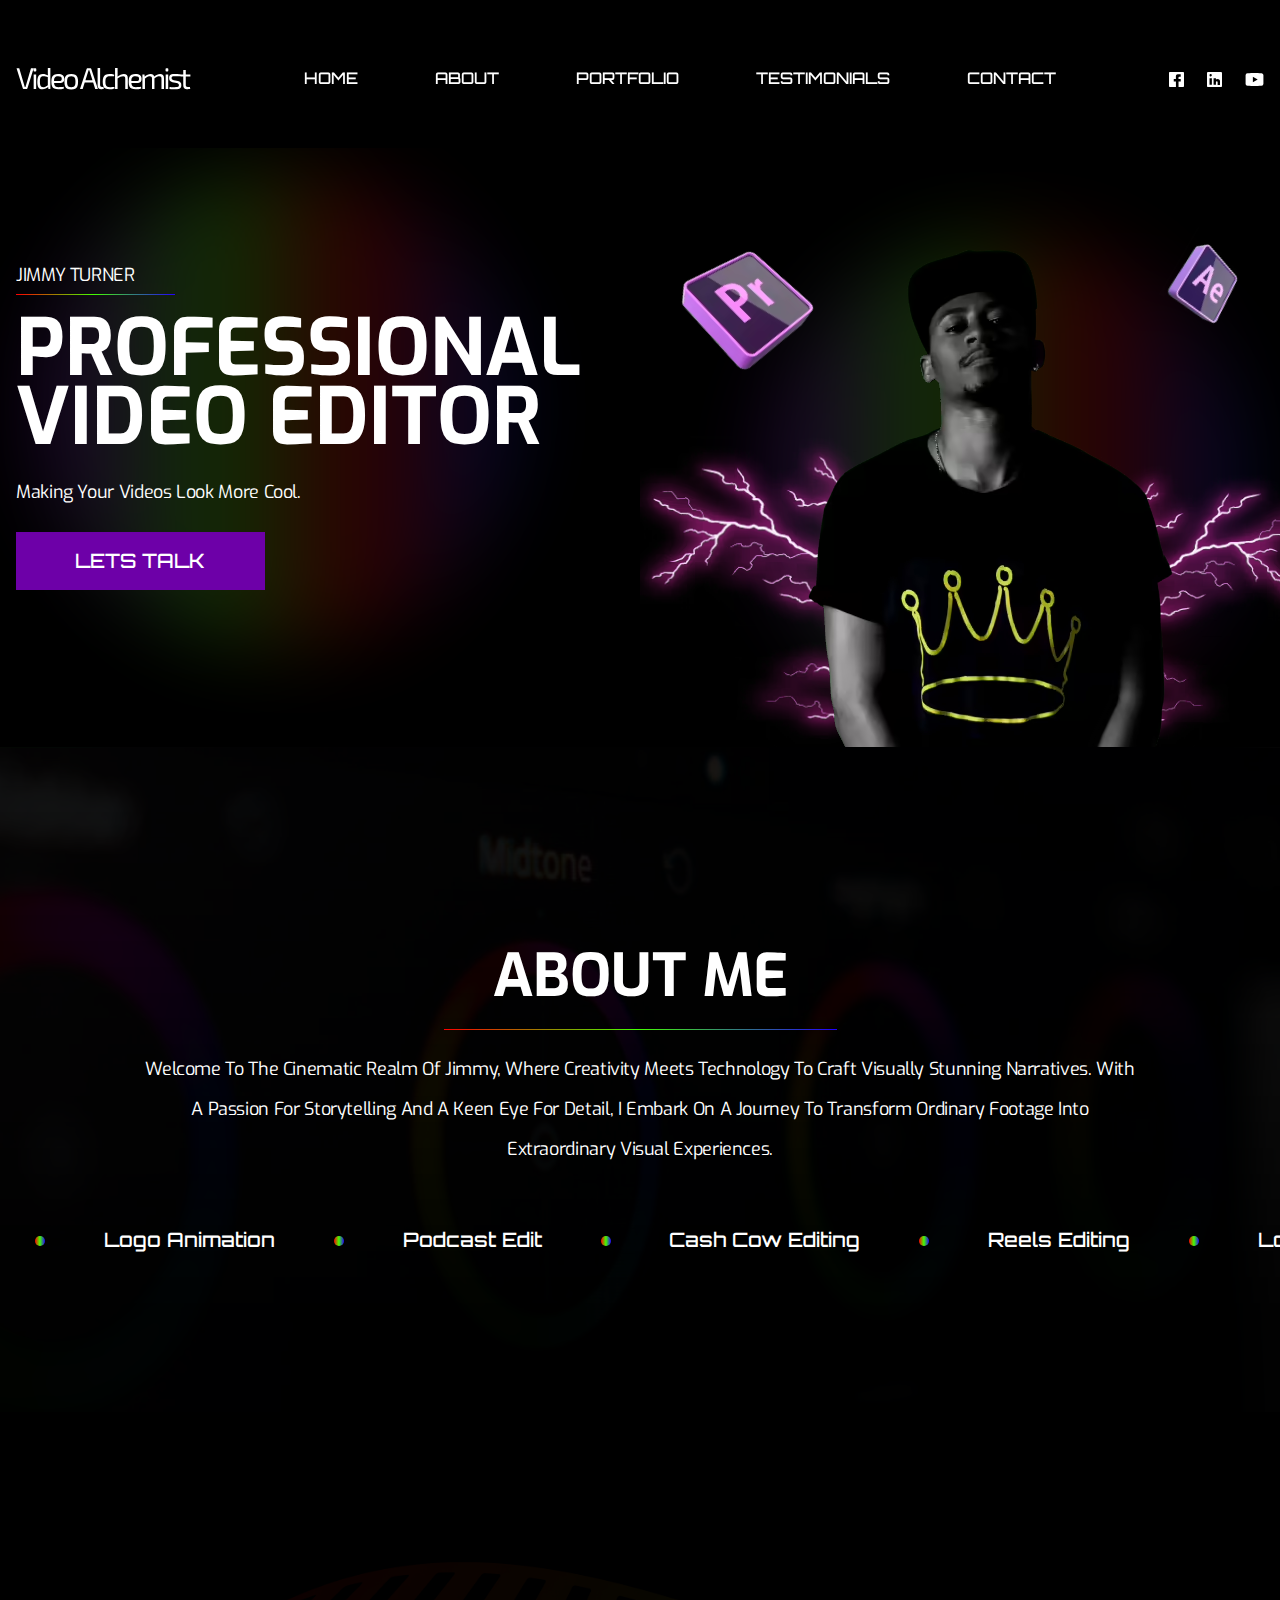
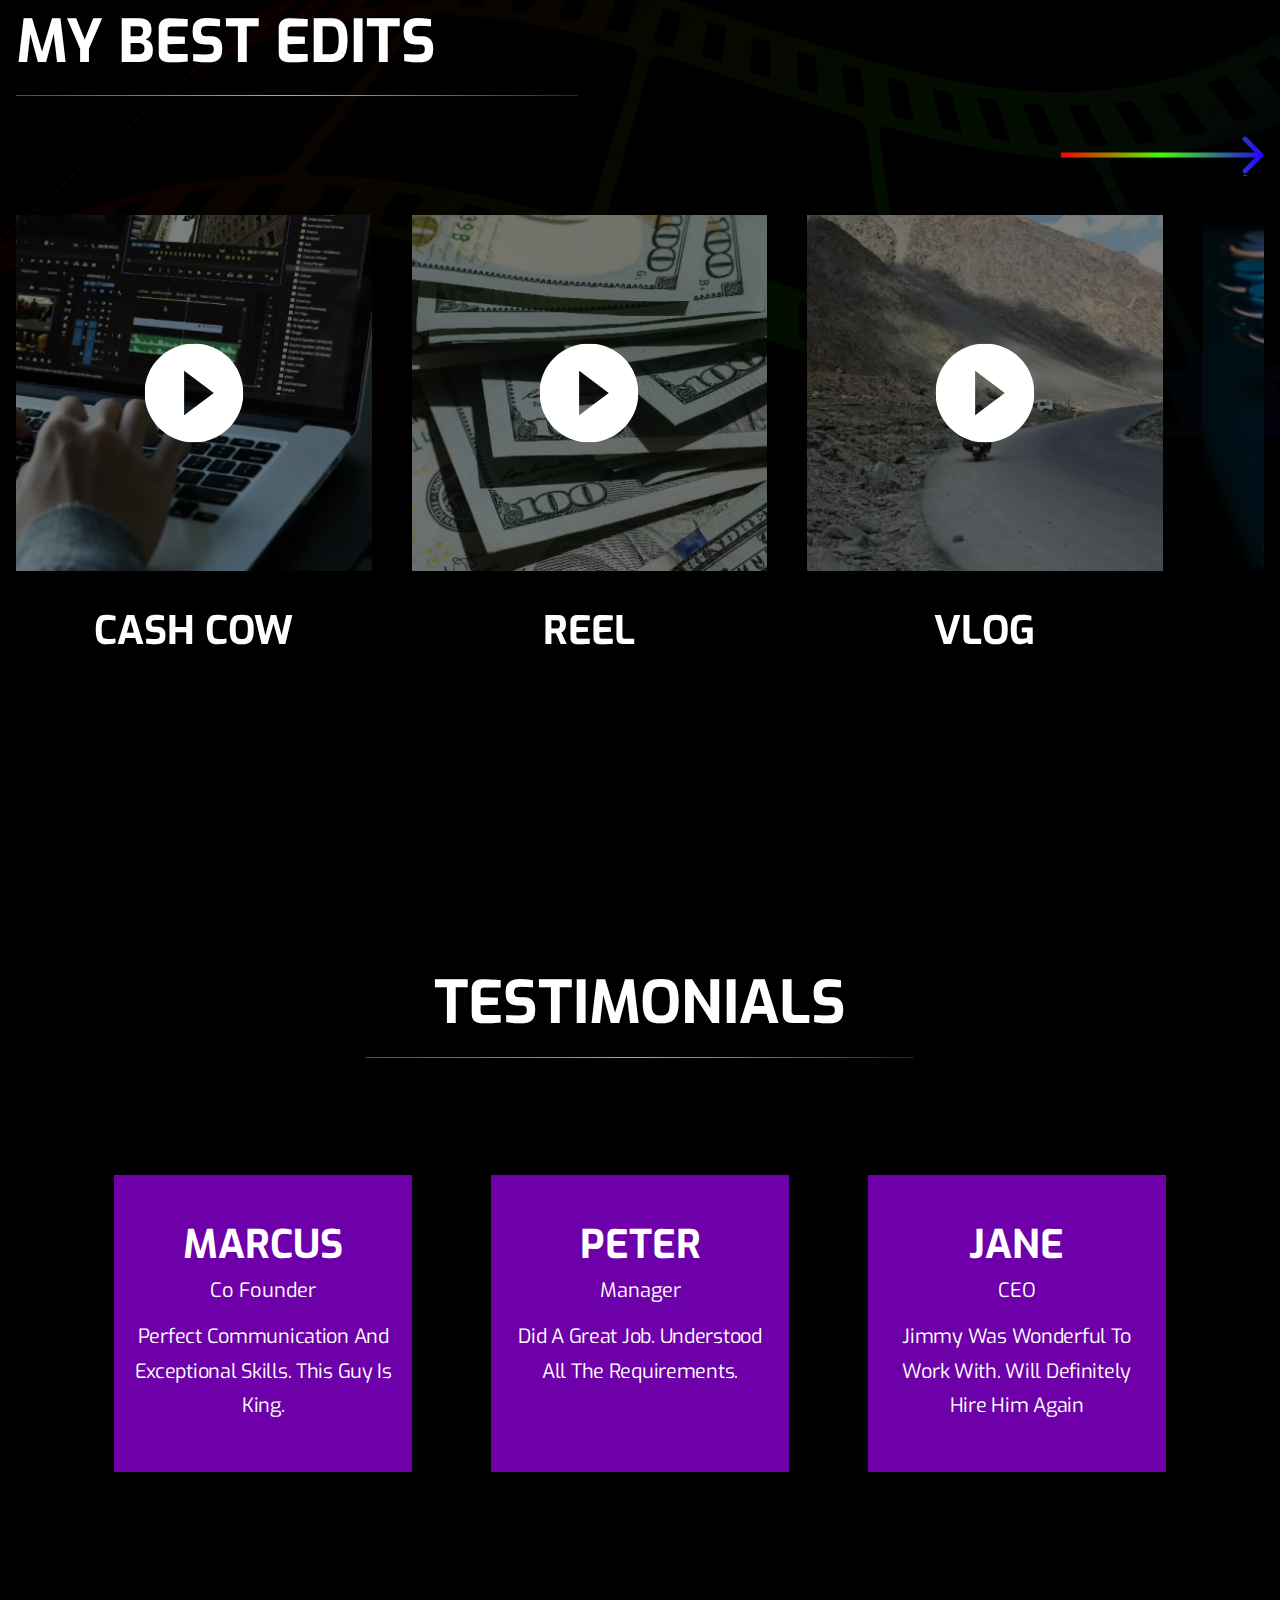
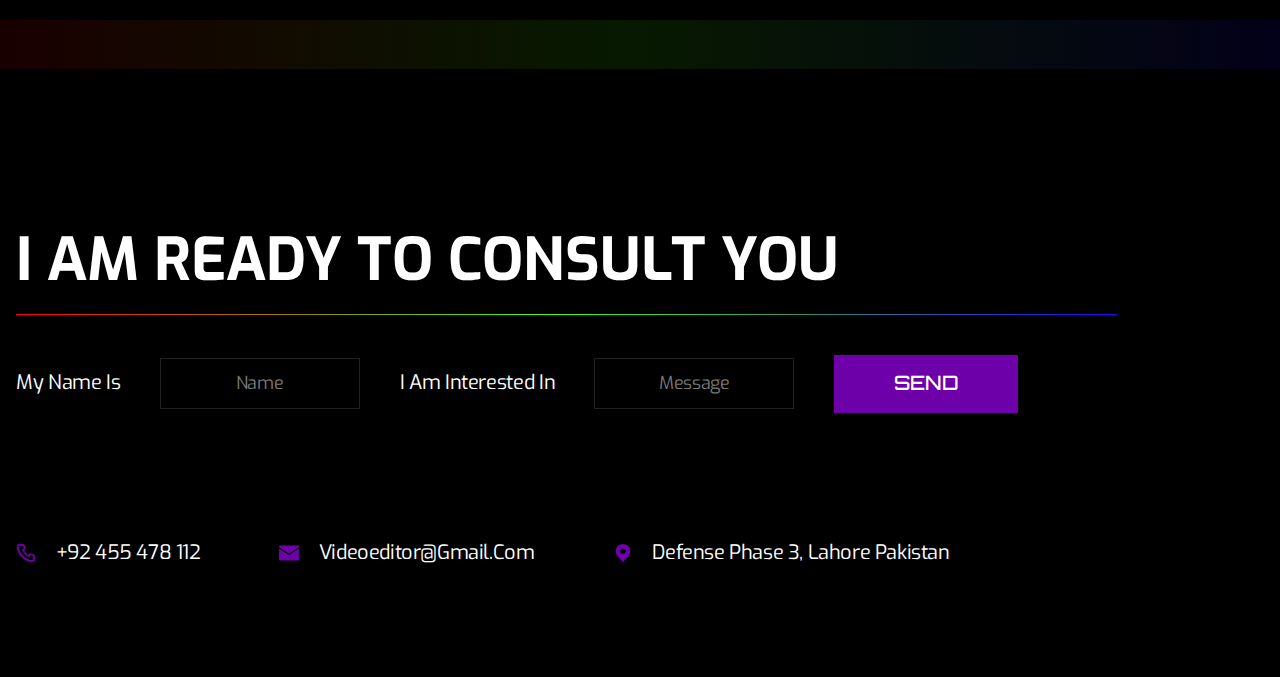
==== index.html @ eeb6abfc "Initial commit" ====
<!DOCTYPE html><html lang="en"><head><meta charset="UTF-8"><meta name="viewport" content="width=device-width, initial-scale=1.0"><meta name="theme-color" content="#000001"><title>Jimmy Turner – The Video Alchemist</title><!-- Favicon--><link rel="apple-touch-icon" sizes="180x180" href="img/apple-touch-icon.png"><link rel="icon" type="image/png" sizes="32x32" href="img/favicon-32x32.png"><link rel="icon" type="image/png" sizes="16x16" href="img/favicon-16x16.png"><link href="css/style.min.css" rel="stylesheet"><script src="js/app.min.js" defer></script></head><body><!-- Content wrapper--><div class="wrapper"><!-- Header--><header class="header header--position--fixed"><div class="header__container"><div class="header__body"><!-- Brand--><div class="header__brand"><img src="img/logo.svg" alt="Video Alchemist"></div><!-- Burger--><button class="header__burger burger" aria-controls="menu" title="Toggle the menu"><span class="burger__icon"><span class="burger__line"></span></span></button><!-- Mobile menu--><div class="header__menu menu" id="menu"><nav class="menu__nav"><ul class="menu__list"><li class="menu__item"><a class="menu__link link-button" href="#home">home</a></li><li class="menu__item"><a class="menu__link link-button" href="#about">about</a></li><li class="menu__item"><a class="menu__link link-button" href="#portfolio">portfolio</a></li><li class="menu__item"><a class="menu__link link-button" href="#testimonials">testimonials</a></li><li class="menu__item"><a class="menu__link link-button" href="#contact">contact</a></li></ul></nav></div></div></div></header><!-- Main--><main class="wrapper__main"><!--Hero--><section class="hero" id="home"><div class="hero__container"><div class="hero__layout"><div class="hero__main"><div class="hero__name title">Jimmy Turner</div><h1 class="hero__title">Professional video editor</h1><div class="hero__text"><p>Making your videos look more cool.</p></div><a class="hero__button button" href="#contact">lets talk</a></div><div class="hero__composition composition"><picture><source srcset="img/hero/current.avif" type="image/avif"><source srcset="img/hero/current.webp" type="image/webp"><img class="composition__current" src="img/hero/current.png" alt=""></picture><picture><source srcset="img/hero/current.avif" type="image/avif"><source srcset="img/hero/current.webp" type="image/webp"><img class="composition__current composition__current--mirror" src="img/hero/current.png" alt=""></picture><picture data-prllx-mouse="-75"><source srcset="img/hero/premiere.avif" type="image/avif"><source srcset="img/hero/premiere.webp" type="image/webp"><img class="composition__premiere" src="img/hero/premiere.png" alt="Adobe Premiere"></picture><picture data-prllx-mouse="75"><source srcset="img/hero/after-effects.avif" type="image/avif"><source srcset="img/hero/after-effects.webp" type="image/webp"><img class="composition__after-effects" src="img/hero/after-effects.png" alt="Adobe After Effects"></picture></div></div><div class="line" data-mover=".about__container; beforeend; (49.875em &lt;= width);"><ul class="line__list"><li class="line__item">Cash cow editing</li><li class="line__item">Reels editing</li><li class="line__item">logo animation</li><li class="line__item">podcast edit</li></ul></div></div></section><!-- Scene--><div class="scene"><div class="scene__container"><picture data-mover=".composition; beforeend; (49.875em &lt;= width);"><source srcset="img/avatar.avif" type="image/avif"><source srcset="img/avatar.webp" type="image/webp"><img class="avatar" src="img/avatar.png" alt="Jimmy Turner"></picture></div></div><!-- About--><section class="about" id="about"><div class="about__container"><div class="about__body"><h2 class="about__title title title--align--center">About me</h2><div class="about__text"><p>Welcome to the cinematic realm of Jimmy, where creativity meets technology to craft visually stunning narratives. With a passion for storytelling and a keen eye for detail, I embark on a journey to transform ordinary footage into extraordinary visual experiences.</p></div><ul class="socials socials--adaptive" data-mover=".header__menu; afterend; (49.875em &lt;= width);"><li class="socials__item"><a class="socials__link" href="#" target="_blank" title="Facebook"><svg class="icon"><use xlink:href="img/icons/symbol-defs.svg#icon-facebook"></use></svg></a></li><li class="socials__item"><a class="socials__link" href="#" target="_blank" title="Linkedin"><svg class="icon"><use xlink:href="img/icons/symbol-defs.svg#icon-linkedin"></use></svg></a></li><li class="socials__item"><a class="socials__link socials__link--youtube" href="#" target="_blank" title="YouTube"><svg class="icon"><use xlink:href="img/icons/symbol-defs.svg#icon-youtube"></use></svg></a></li></ul></div></div></section><!-- Portfolio--><section class="portfolio" id="portfolio"><div class="portfolio__container"><h2 class="portfolio__title title">my best edits</h2><div class="portfolio__slider slider"><div class="slider__control"><button class="slider__navigation slider__navigation--next arrow" type="button"></button></div><div class="slider__swiper swiper"><div class="slider__wrapper swiper-wrapper"><a class="slider__slide slide swiper-slide" href="#" target="_blank"><h3 class="slide__label">CAsh cow</h3><div class="slide__media"><picture><source srcset="img/portfolio/cash-cow.avif" type="image/avif"><source srcset="img/portfolio/cash-cow.webp" type="image/webp"><img class="slide__preview" src="img/portfolio/cash-cow.jpg" alt="A person is typing on a notebook."></picture><svg class="slide__icon icon"><use xlink:href="img/icons/symbol-defs.svg#icon-play"></use></svg></div></a><a class="slider__slide slide swiper-slide" href="#" target="_blank"><h3 class="slide__label">Reel</h3><div class="slide__media"><picture><source srcset="img/portfolio/reel.avif" type="image/avif"><source srcset="img/portfolio/reel.webp" type="image/webp"><img class="slide__preview" src="img/portfolio/reel.jpg" alt="American dollars 100 bills"></picture><svg class="slide__icon icon"><use xlink:href="img/icons/symbol-defs.svg#icon-play"></use></svg></div></a><a class="slider__slide slide swiper-slide" href="#" target="_blank"><h3 class="slide__label">Vlog</h3><div class="slide__media"><picture><source srcset="img/portfolio/vlog.avif" type="image/avif"><source srcset="img/portfolio/vlog.webp" type="image/webp"><img class="slide__preview" src="img/portfolio/vlog.jpg" alt="A biker driving in a canyon"></picture><svg class="slide__icon icon"><use xlink:href="img/icons/symbol-defs.svg#icon-play"></use></svg></div></a><a class="slider__slide slide swiper-slide" href="#" target="_blank"><h3 class="slide__label">Cash cow</h3><div class="slide__media"><picture><source srcset="img/portfolio/cash-cow-2.avif" type="image/avif"><source srcset="img/portfolio/cash-cow-2.webp" type="image/webp"><img class="slide__preview" src="img/portfolio/cash-cow-2.jpg" alt="Game controller"></picture><svg class="slide__icon icon"><use xlink:href="img/icons/symbol-defs.svg#icon-play"></use></svg></div></a><a class="slider__slide slide swiper-slide" href="#" target="_blank"><h3 class="slide__label">Cash cow</h3><div class="slide__media"><picture><source srcset="img/portfolio/cash-cow-3.avif" type="image/avif"><source srcset="img/portfolio/cash-cow-3.webp" type="image/webp"><img class="slide__preview" src="img/portfolio/cash-cow-3.jpg" alt="Two squirrels"></picture><svg class="slide__icon icon"><use xlink:href="img/icons/symbol-defs.svg#icon-play"></use></svg></div></a><a class="slider__slide slide swiper-slide" href="#" target="_blank"><h3 class="slide__label">podcast</h3><div class="slide__media"><picture><source srcset="img/portfolio/podcast.avif" type="image/avif"><source srcset="img/portfolio/podcast.webp" type="image/webp"><img class="slide__preview" src="img/portfolio/podcast.jpg" alt="A man singing in a microphone"></picture><svg class="slide__icon icon"><use xlink:href="img/icons/symbol-defs.svg#icon-play"></use></svg></div></a></div></div></div></div></section><!-- Testimonials--><section class="testimonials" id="testimonials"><div class="testimonials__container"><h2 class="testimonials__title title title--align--center">Testimonials</h2><div class="testimonials__layout"><article class="testimonials__item item-test"><header class="item-test__header"><h3 class="item-test__title">Marcus</h3><p class="item-test__position">Co founder</p></header><div class="item-test__text"><p>Perfect communication and exceptional skills. This guy is King.</p></div></article><article class="testimonials__item item-test"><header class="item-test__header"><h3 class="item-test__title">peter</h3><p class="item-test__position">Manager</p></header><div class="item-test__text"><p>did a great job. Understood all the requirements.</p></div></article><article class="testimonials__item item-test"><header class="item-test__header"><h3 class="item-test__title">jane</h3><p class="item-test__position">CEO</p></header><div class="item-test__text"><p>Jimmy was wonderful to work with. Will definitely hire him again</p></div></article></div></div></section><!-- Decor--><div class="decor"></div><!-- Consult--><section class="consult" id="contact"><div class="consult__container"><h2 class="consult__title title">I am ready to consult you</h2><form class="consult__form" action="#" method="POST"><ul class="consult__list"><li class="consult__item item-consult"><label class="item-consult__label label" for="name">My name is</label><input class="item-consult__field filed" id="name" name="name" placeholder="Name" required></li><li class="consult__item item-consult"><label class="item-consult__label label" for="message">I am interested in</label><input class="item-consult__field filed" id="message" name="message" placeholder="Message" required></li><li class="consult__item item-consult"><input class="item-consult__button button" type="submit" value="send"></li></ul></form></div></section><!-- Connect--><section class="connect"><div class="connect__container"><div class="connect__main"><h2 class="connect__title title">Connect with me</h2><address class="connect__address"><ul class="connect__list"><li class="connect__item"><a class="connect__link" href="tel:+92455478112"><svg class="icon"><use xlink:href="img/icons/symbol-defs.svg#icon-phone"></use></svg>
+92 455 478 112</a></li><li class="connect__item"><a class="connect__link" href="mailto:videoeditor@gmail.com"><svg class="icon"><use xlink:href="img/icons/symbol-defs.svg#icon-mail"></use></svg>
videoeditor@gmail.com</a></li><li class="connect__item"><a class="connect__link" href="https://maps.app.goo.gl/9YNN2zSLW9PSNDSQA" target="_blank"><svg class="icon"><use xlink:href="img/icons/symbol-defs.svg#icon-pin"></use></svg>
defense phase 3, lahore pakistan</a></li></ul></address></div><ul class="connect__socials socials"><li class="socials__item"><a class="socials__link" href="#" target="_blank" title="Facebook"><svg class="icon"><use xlink:href="img/icons/symbol-defs.svg#icon-facebook"></use></svg></a></li><li class="socials__item"><a class="socials__link" href="#" target="_blank" title="Linkedin"><svg class="icon"><use xlink:href="img/icons/symbol-defs.svg#icon-linkedin"></use></svg></a></li><li class="socials__item"><a class="socials__link socials__link--youtube" href="#" target="_blank" title="YouTube"><svg class="icon"><use xlink:href="img/icons/symbol-defs.svg#icon-youtube"></use></svg></a></li></ul></div></section><!-- Go back--><a class="return" href="#"><div class="return__label">Go back to the top</div><div class="return__arrow arrow"></div></a></main></div></body></html>
---- css/style.min.css ----
@import "https://fonts.googleapis.com/css?family=Orbitron:500&display=swap";@import "https://fonts.googleapis.com/css?family=Exo:regular,700&display=swap";.arrow,.decor,.title:after{background-image:linear-gradient(90deg,red,#4f0 48.9%,#20f)}@font-face{font-family:swiper-icons;font-style:normal;font-weight:400;src:url("data:application/font-woff;charset=utf-8;base64, [base64]//wADZ2x5ZgAAAywAAADMAAAD2MHtryVoZWFkAAABbAAAADAAAAA2E2+eoWhoZWEAAAGcAAAAHwAAACQC9gDzaG10eAAAAigAAAAZAAAArgJkABFsb2NhAAAC0AAAAFoAAABaFQAUGG1heHAAAAG8AAAAHwAAACAAcABAbmFtZQAAA/gAAAE5AAACXvFdBwlwb3N0AAAFNAAAAGIAAACE5s74hXjaY2BkYGAAYpf5Hu/j+W2+MnAzMYDAzaX6QjD6/4//Bxj5GA8AuRwMYGkAPywL13jaY2BkYGA88P8Agx4j+/8fQDYfA1AEBWgDAIB2BOoAeNpjYGRgYNBh4GdgYgABEMnIABJzYNADCQAACWgAsQB42mNgYfzCOIGBlYGB0YcxjYGBwR1Kf2WQZGhhYGBiYGVmgAFGBiQQkOaawtDAoMBQxXjg/wEGPcYDDA4wNUA2CCgwsAAAO4EL6gAAeNpj2M0gyAACqxgGNWBkZ2D4/wMA+xkDdgAAAHjaY2BgYGaAYBkGRgYQiAHyGMF8FgYHIM3DwMHABGQrMOgyWDLEM1T9/w8UBfEMgLzE////P/5//f/V/xv+r4eaAAeMbAxwIUYmIMHEgKYAYjUcsDAwsLKxc3BycfPw8jEQA/[base64]/uznmfPFBNODM2K7MTQ45YEAZqGP81AmGGcF3iPqOop0r1SPTaTbVkfUe4HXj97wYE+yNwWYxwWu4v1ugWHgo3S1XdZEVqWM7ET0cfnLGxWfkgR42o2PvWrDMBSFj/IHLaF0zKjRgdiVMwScNRAoWUoH78Y2icB/yIY09An6AH2Bdu/UB+yxopYshQiEvnvu0dURgDt8QeC8PDw7Fpji3fEA4z/PEJ6YOB5hKh4dj3EvXhxPqH/SKUY3rJ7srZ4FZnh1PMAtPhwP6fl2PMJMPDgeQ4rY8YT6Gzao0eAEA409DuggmTnFnOcSCiEiLMgxCiTI6Cq5DZUd3Qmp10vO0LaLTd2cjN4fOumlc7lUYbSQcZFkutRG7g6JKZKy0RmdLY680CDnEJ+UMkpFFe1RN7nxdVpXrC4aTtnaurOnYercZg2YVmLN/d/gczfEimrE/fs/bOuq29Zmn8tloORaXgZgGa78yO9/cnXm2BpaGvq25Dv9S4E9+5SIc9PqupJKhYFSSl47+Qcr1mYNAAAAeNptw0cKwkAAAMDZJA8Q7OUJvkLsPfZ6zFVERPy8qHh2YER+3i/BP83vIBLLySsoKimrqKqpa2hp6+jq6RsYGhmbmJqZSy0sraxtbO3sHRydnEMU4uR6yx7JJXveP7WrDycAAAAAAAH//wACeNpjYGRgYOABYhkgZgJCZgZNBkYGLQZtIJsFLMYAAAw3ALgAeNolizEKgDAQBCchRbC2sFER0YD6qVQiBCv/H9ezGI6Z5XBAw8CBK/m5iQQVauVbXLnOrMZv2oLdKFa8Pjuru2hJzGabmOSLzNMzvutpB3N42mNgZGBg4GKQYzBhYMxJLMlj4GBgAYow/P/PAJJhLM6sSoWKfWCAAwDAjgbRAAB42mNgYGBkAIIbCZo5IPrmUn0hGA0AO8EFTQAA") format("woff")}:root{--swiper-theme-color:#007aff}:host{display:block;margin-left:auto;margin-right:auto;position:relative;z-index:1}.swiper{display:block;list-style:none;margin-left:auto;margin-right:auto;overflow:hidden;padding:0;position:relative;z-index:1}.swiper-vertical>.swiper-wrapper{flex-direction:column}.swiper-wrapper{box-sizing:content-box;display:flex;height:100%;position:relative;transition-property:transform;transition-timing-function:var(--swiper-wrapper-transition-timing-function,initial);width:100%;z-index:1}.swiper-android .swiper-slide,.swiper-ios .swiper-slide,.swiper-wrapper{transform:translateZ(0)}.swiper-horizontal{touch-action:pan-y}.swiper-vertical{touch-action:pan-x}.swiper-slide{display:block;flex-shrink:0;height:100%;position:relative;transition-property:transform;width:100%}.swiper-slide-invisible-blank{visibility:hidden}.swiper-autoheight,.swiper-autoheight .swiper-slide{height:auto}.swiper-autoheight .swiper-wrapper{align-items:flex-start;transition-property:transform,height}.swiper-backface-hidden .swiper-slide{backface-visibility:hidden;transform:translateZ(0)}.swiper-3d.swiper-css-mode .swiper-wrapper{perspective:1200px}.swiper-3d .swiper-wrapper{transform-style:preserve-3d}.swiper-3d{perspective:1200px}.swiper-3d .swiper-cube-shadow,.swiper-3d .swiper-slide{transform-style:preserve-3d}.swiper-css-mode>.swiper-wrapper{overflow:auto;scrollbar-width:none;-ms-overflow-style:none}.swiper-css-mode>.swiper-wrapper::-webkit-scrollbar{display:none}.swiper-css-mode>.swiper-wrapper>.swiper-slide{scroll-snap-align:start start}.swiper-css-mode.swiper-horizontal>.swiper-wrapper{-ms-scroll-snap-type:x mandatory;scroll-snap-type:x mandatory}.swiper-css-mode.swiper-vertical>.swiper-wrapper{-ms-scroll-snap-type:y mandatory;scroll-snap-type:y mandatory}.swiper-css-mode.swiper-free-mode>.swiper-wrapper{-ms-scroll-snap-type:none;scroll-snap-type:none}.swiper-css-mode.swiper-free-mode>.swiper-wrapper>.swiper-slide{scroll-snap-align:none}.swiper-css-mode.swiper-centered>.swiper-wrapper:before{content:"";flex-shrink:0;order:9999}.swiper-css-mode.swiper-centered>.swiper-wrapper>.swiper-slide{scroll-snap-align:center center;scroll-snap-stop:always}.swiper-css-mode.swiper-centered.swiper-horizontal>.swiper-wrapper>.swiper-slide:first-child{margin-inline-start:var(--swiper-centered-offset-before)}.swiper-css-mode.swiper-centered.swiper-horizontal>.swiper-wrapper:before{height:100%;min-height:1px;width:var(--swiper-centered-offset-after)}.swiper-css-mode.swiper-centered.swiper-vertical>.swiper-wrapper>.swiper-slide:first-child{margin-block-start:var(--swiper-centered-offset-before)}.swiper-css-mode.swiper-centered.swiper-vertical>.swiper-wrapper:before{height:var(--swiper-centered-offset-after);min-width:1px;width:100%}.swiper-3d .swiper-slide-shadow,.swiper-3d .swiper-slide-shadow-bottom,.swiper-3d .swiper-slide-shadow-left,.swiper-3d .swiper-slide-shadow-right,.swiper-3d .swiper-slide-shadow-top{height:100%;left:0;pointer-events:none;position:absolute;top:0;width:100%;z-index:10}.swiper-3d .swiper-slide-shadow{background:rgba(0,0,0,.15)}.swiper-3d .swiper-slide-shadow-left{background-image:linear-gradient(270deg,rgba(0,0,0,.5),transparent)}.swiper-3d .swiper-slide-shadow-right{background-image:linear-gradient(90deg,rgba(0,0,0,.5),transparent)}.swiper-3d .swiper-slide-shadow-top{background-image:linear-gradient(0deg,rgba(0,0,0,.5),transparent)}.swiper-3d .swiper-slide-shadow-bottom{background-image:linear-gradient(180deg,rgba(0,0,0,.5),transparent)}.swiper-lazy-preloader{border:4px solid var(--swiper-preloader-color,var(--swiper-theme-color));border-radius:50%;border-top:4px solid transparent;box-sizing:border-box;height:42px;left:50%;margin-left:-21px;margin-top:-21px;position:absolute;top:50%;transform-origin:50%;width:42px;z-index:10}.swiper-watch-progress .swiper-slide-visible .swiper-lazy-preloader,.swiper:not(.swiper-watch-progress) .swiper-lazy-preloader{animation:swiper-preloader-spin 1s linear infinite}.swiper-lazy-preloader-white{--swiper-preloader-color:#fff}.swiper-lazy-preloader-black{--swiper-preloader-color:#000}@keyframes swiper-preloader-spin{0%{transform:rotate(0deg)}to{transform:rotate(1turn)}}*,:after,:before{border:unset;box-sizing:border-box;margin:0;padding:0}html{scroll-behavior:smooth}body,html{block-size:100%}a{color:unset;text-decoration:unset}li{list-style:none}address,h1,h2,h3,h4,h5,h6{font:unset}canvas,img,picture,svg,video{display:block;max-inline-size:100%}button,input,select,textarea{background-color:unset;color:unset;font:unset}button,label,option,select{cursor:pointer}input[type=email],input[type=tel],input[type=text],textarea{-webkit-appearance:unset;-moz-appearance:unset;appearance:unset}:root{color-scheme:dark;scroll-behavior:smooth;scroll-padding-top:4rem}body{background-color:#000;color:#fff;font-family:exo,sans-serif;font-size:.875rem;line-height:1.4}.wrapper{display:flex;flex-direction:column;min-block-size:100%;overflow:clip;padding-block-start:clamp(5.4375rem,3.8481rem + 6.7815vw,9.375rem)}.wrapper__main{flex:auto}[class*=container]{margin-inline:auto;max-inline-size:81.5rem;padding-inline:.75rem}@keyframes triangle-mirror{33.3%{inset-block-end:calc(100% - 9.375rem);inset-inline-end:calc(100% - 9.75rem)}66.6%{inset-block-end:calc(100% - 10.125rem);inset-inline-end:1.8125rem}}@keyframes triangle{33.3%{inset-block-start:calc(100% - 9.375rem);inset-inline-start:calc(100% - 9.625rem)}66.6%{inset-block-start:calc(100% - 10.1875rem);inset-inline-start:2.125rem}}.icon{block-size:1em;inline-size:1em;fill:currentcolor;stroke:currentcolor;stroke-width:0}.link-button{display:inline-block;font-family:orbitron,sans-serif;font-size:1rem;font-weight:500;line-height:1.25;padding:.625em;text-align:center;text-transform:uppercase;transition:background-color .3s;vertical-align:top}.link-button:focus-visible{background-color:#6d00a8}.button{background-color:#6d00a8;display:inline-block;font-family:orbitron,sans-serif;font-size:clamp(.875rem,.7236rem + .6459vw,1.25rem);font-weight:500;line-height:1.4286;padding-block:clamp(.75rem,.6743rem + .3229vw,.9375rem);padding-inline:clamp(2.5rem,1.9954rem + 2.1529vw,3.75rem);text-align:center;text-transform:uppercase;transition:background-color .3s;vertical-align:top}.button:focus-visible{background-color:#0c0047}.burger{padding-block:.625rem;padding-inline:.3125rem;transition:color .3s}.burger:focus-visible{color:#6d00a8}.burger__icon{block-size:1.3125rem;display:block;inline-size:1.875rem;position:relative}.burger__icon:after,.burger__icon:before,.burger__line{background-color:currentcolor;block-size:.1875rem;border-radius:.09375rem;content:"";inset-inline:0;position:absolute;transition:transform .3s}.burger__line{transform:translateY(.5625rem)}.burger__icon:after{transform:translateY(1.125rem)}.burger[aria-expanded=true] .burger__icon:before{transform:translateY(.5625rem) rotate(-45deg)}.burger[aria-expanded=true] .burger__line{transform:translateY(.5625rem) scaleX(0)}.burger[aria-expanded=true] .burger__icon:after{transform:translateY(.5625rem) rotate(45deg)}.title{display:grid;font-size:clamp(1.5rem,.5294rem + 3.9517vw,3.75rem);font-weight:700;gap:clamp(.1875rem,-.2162rem + 1.7223vw,1.1875rem);justify-content:start;line-height:1.25;overflow:hidden;text-transform:uppercase}.title:after{block-size:.0625rem;content:"";inline-size:112.8655%}.title--align--center{justify-content:center;justify-items:center;text-align:center}.title--align--center:after{inline-size:117.3554%}.socials{align-items:center;display:flex;flex-wrap:wrap;gap:.625rem 1.4375rem;justify-content:center}.socials--adaptive{flex:0 0 5.9375rem}.socials__link{font-size:1.875rem;transition:color .3s}.socials__link--youtube{font-size:2.3125rem}.socials__link:focus-visible{color:#6d00a8}.line{align-items:center;display:flex;justify-content:center}.line__list{all:inherit;animation:run 10s linear infinite;flex:none;gap:clamp(1.25rem,.2409rem + 4.3057vw,3.75rem)}.line__list:not(:last-child){padding-inline-end:clamp(1.25rem,.2409rem + 4.3057vw,3.75rem)}.line__item{align-items:center;display:flex;flex:none;font-family:orbitron,sans-serif;font-size:clamp(.875rem,.7236rem + .6459vw,1.25rem);font-style:normal;font-weight:500;gap:inherit;line-height:1.0714;text-transform:capitalize}.line__item:after{aspect-ratio:1/1;background-image:linear-gradient(90deg,red,#4f0 48.9%,#20f);border-radius:50%;content:"";flex:none;inline-size:clamp(.25rem,.0986rem + .6459vw,.625rem)}@keyframes run{0%{transform:translateX(100%)}}.decor{block-size:clamp(1.25rem,.4931rem + 3.2293vw,3.125rem);opacity:.1}.label{font-size:clamp(1.125rem,1.0745rem + .2153vw,1.25rem);letter-spacing:clamp(-.0225rem,-.0215rem + -.0043vw,-.025rem);line-height:1.1111;text-transform:capitalize}.filed{border:.0625rem solid #212121;font-size:clamp(1rem,.9495rem + .2153vw,1.125rem);letter-spacing:clamp(-.02rem,-.019rem + -.0043vw,-.0225rem);line-height:1.125;padding:.75rem;text-align:center}.filed::-moz-placeholder{color:#787878;opacity:1;text-transform:capitalize}.filed:-ms-input-placeholder{color:#787878;opacity:1;text-transform:capitalize}.filed::placeholder{color:#787878;opacity:1;text-transform:capitalize}.arrow{animation:flow 2s linear infinite;background-repeat:no-repeat;block-size:2.5rem;inline-size:12.6875rem;-webkit-mask-image:url(../img/arrow.svg);mask-image:url(../img/arrow.svg)}@keyframes flow{0%{background-position:-12.6875rem}to{background-position:12.6875rem}}.return{inline-size:13.9375rem;inset-block-end:8rem;inset-inline-end:-6rem;padding:.625rem;position:fixed;transform:rotate(-90deg);transform-origin:bottom;transition:opacity .8s,visibility .8s;z-index:100}.return:not(.return--active){opacity:0;visibility:hidden}.return__label{font-size:1.25rem;letter-spacing:-.025rem;line-height:1;text-transform:capitalize;transition:color .3s}.return:focus-visible .return__label{color:#6d00a8}.menu__list{align-items:center;display:flex;flex-wrap:wrap;gap:.25rem clamp(.25rem,-5.2698rem + 11.0672vw,3.75rem)}.menu__link{font-size:1.5rem}.header{background-color:rgba(0,0,0,.9)}.header--position--sticky{inset-block-start:0;position:sticky;z-index:100}.header--position--fixed{inset-block-start:0;inset-inline:0;position:fixed;z-index:100}.header__container{align-items:end;display:grid;min-block-size:clamp(5.4375rem,3.7389rem + 6.9155vw,9.375rem);transition:min-block-size .5s,padding-block-start .5s}.header--on-scroll .header__container{min-block-size:0}.header__body{align-items:center;display:flex;gap:.5rem;justify-content:space-between;padding-block:.4375rem}.header__brand{flex:none}.header__brand img,.header__brand svg{inline-size:clamp(5.875rem,3.6371rem + 9.1109vw,11.0625rem)}.header__burger{flex:none;z-index:110}.composition{position:relative;z-index:-1}.composition__current{inline-size:clamp(6.0625rem,-.4213rem + 27.6642vw,22.125rem);inset-block-end:.75rem;inset-inline-end:0;position:absolute;z-index:-1}.composition__current--mirror{inline-size:clamp(6.0625rem,.386rem + 24.2196vw,20.125rem);inset-inline-start:53.4574%;transform:scaleX(-1)}.composition__premiere{inline-size:clamp(1.8125rem,-.231rem + 8.7191vw,6.875rem);inset-block-start:1.25rem;inset-inline-end:69.7248%;position:absolute;transform:rotate(-15deg);z-index:-1}.composition__after-effects{inline-size:clamp(1.25rem,-.0114rem + 5.3821vw,4.375rem);inset-block-start:2.3125rem;inset-inline-end:41.2844%;position:absolute;transform:rotate(18deg);z-index:-1}.composition .avatar{inline-size:23.5rem}.hero__container{padding-block:1.4375rem clamp(2.3125rem,-.2954rem + 10.6173vw,5rem)}.hero__container>:not(:last-child){margin-block-end:2.5rem}.hero__layout{display:flex;gap:1.9375rem;justify-content:space-between}.hero__main{flex:14.5625rem}.hero__main>:not(:last-child){margin-block-end:clamp(.75rem,.5482rem + .8611vw,1.25rem)}.hero__name{font-size:clamp(.875rem,.7741rem + .4306vw,1.125rem);font-weight:400;gap:clamp(.1875rem,.0361rem + .6459vw,.5625rem);letter-spacing:-.0175rem;line-height:1.0714}.hero__title{font-size:clamp(2rem,.789rem + 5.1668vw,5rem);font-weight:700;line-height:1.0938;text-transform:uppercase}.hero__text{font-size:clamp(.875rem,.7741rem + .4306vw,1.125rem);letter-spacing:-.0175rem;line-height:1.0714;text-transform:capitalize}.hero__composition{flex:1 6.8125rem}.about__container{padding-block:clamp(1.25rem,-3.2912rem + 19.3757vw,12.5rem) clamp(2.1875rem,-1.0166rem + 13.6706vw,10.125rem);text-align:center}.about__container>:not(:last-child){margin-block-end:clamp(1.25rem,-2.6927rem + 7.9051vw,3.75rem)}.about__body>:not(:last-child){margin-block-end:1.25rem}.about__text{letter-spacing:-.0175rem;line-height:2.1429;text-transform:capitalize}.slide{display:grid;gap:clamp(1.375rem,.9209rem + 1.9376vw,2.5rem);text-align:center}.slide__media{aspect-ratio:1/1;isolation:isolate;position:relative}.slide__media:before{content:"play video";font-size:clamp(1.3125rem,.8332rem + 2.0452vw,2.5rem);font-weight:700;inset-block:50% auto;inset-inline:0;line-height:1;opacity:0;position:absolute;text-transform:uppercase;transform:translateY(50%);transition:transform .3s,opacity .3s}.slide__media:after{background-color:rgba(0,0,0,.5);border:clamp(.3125rem,.1864rem + .5382vw,.625rem) solid transparent;content:"";inset:0;position:absolute;transition:border-color .3s,background-color .3s;z-index:-1}.slide__icon{font-size:clamp(3.375rem,2.2145rem + 4.9516vw,6.25rem);inset-block-start:50%;inset-inline-start:50%;position:absolute;transform:translate(-50%,-50%);transition:transform .3s}.slide__preview{block-size:100%;inline-size:100%;inset:0;-o-object-fit:cover;object-fit:cover;position:absolute;z-index:-1}.slide__label{font-size:clamp(.875rem,.174rem + 2.854vw,2.5rem);font-weight:700;line-height:1.0714;order:1;text-transform:uppercase;transition:color .3s}.slide:focus-visible .slide__media:before{opacity:unset;transform:translateY(-50%) translateY(175%)}.slide:focus-visible .slide__icon{transform:translate(-50%,-50%) translateY(-15%)}.slide:focus-visible .slide__media:after{background-color:rgba(0,0,0,.8);border-color:#6d00a8}.slide:focus-visible .slide__label{color:#6d00a8}.slider>:not(:last-child){margin-block-end:clamp(1.25rem,.7454rem + 2.1529vw,2.5rem)}.slider__control{display:flex;justify-content:end}.slider__navigation{transition:visibility .8s,opacity .8s}.slider__navigation[disabled]{opacity:0;visibility:hidden}.slider__slide{flex:0 0 clamp(12.0625rem,7.5598rem + 18.3315vw,22.5rem);scroll-snap-align:start}.portfolio{isolation:isolate;padding-block:clamp(2.5rem,-1.5366rem + 17.2228vw,12.5rem) clamp(1.1875rem,-2.4202rem + 15.3929vw,10.125rem);position:relative}.portfolio__container>:not(:last-child){margin-block-end:clamp(1.25rem,.7454rem + 2.1529vw,2.5rem)}.item-test{background-color:#6d00a8;display:flex;flex-direction:column;gap:.625rem;padding-block:clamp(1.25rem,.4931rem + 3.2293vw,3.125rem);padding-inline:1.25rem;text-align:center}.item-test__title{font-size:clamp(1.25rem,.7454rem + 2.1529vw,2.5rem);font-weight:700;line-height:2;text-transform:uppercase}.item-test__title:not(:last-child){margin-block-end:.625rem}.item-test__position{font-size:clamp(1.125rem,1.0745rem + .2153vw,1.25rem);line-height:1.1111;text-transform:capitalize}.item-test__text{flex-grow:1;font-size:clamp(.875rem,.7236rem + .6459vw,1.25rem);letter-spacing:-.0175rem;line-height:2.1429;text-transform:capitalize}.testimonials__container{padding-block:clamp(2.5rem,-.5779rem + 13.1324vw,10.125rem) clamp(3.75rem,1.4794rem + 9.6878vw,9.375rem)}.testimonials__container>:not(:last-child){margin-block-end:clamp(1.25rem,-1.2729rem + 10.7643vw,7.5rem)}.testimonials__layout{display:flex;flex-wrap:wrap;gap:clamp(1.5rem,.0872rem + 6.028vw,5rem);justify-content:center}.testimonials__item{flex:0 clamp(14.375rem,12.609rem + 7.535vw,18.75rem)}.item-consult{display:grid;gap:.75rem clamp(.75rem,.0436rem + 3.014vw,2.5rem);text-align:center}.item-consult__button{cursor:pointer}.consult__container{padding-block:clamp(2.5rem,-.5274rem + 12.9171vw,10rem) clamp(2.5rem,2.2225rem + 1.1841vw,3.1875rem)}.consult__container>:not(:last-child){margin-block-end:2.5rem}.connect__container{padding-block:clamp(2.5rem,2.2225rem + 1.1841vw,3.1875rem) clamp(4.375rem,3.3406rem + 4.4133vw,6.9375rem)}.connect__main>:not(:last-child){margin-block-end:2.5rem}.connect__list{display:flex;flex-wrap:wrap;gap:clamp(.75rem,.5482rem + .8611vw,1.25rem) clamp(1.25rem,-.2637rem + 6.4586vw,5rem)}.connect__item{font-size:clamp(1.125rem,1.0745rem + .2153vw,1.25rem);letter-spacing:-.0175rem;line-height:1.4286;text-transform:capitalize}.connect__link{align-items:center;display:inline-flex;gap:clamp(.5rem,.1973rem + 1.2917vw,1.25rem);transition:color .3s}.connect__link .icon{color:#6d00a8}.connect__socials:first-child{margin-block-end:2.5rem}.connect__socials:last-child{margin-block-start:2.5rem}@media (width < 62.5em){.consult__item:not(:last-child){margin-block-end:1.5rem}}@media (23.4375em <= width){[class*=container]{padding-inline:1.25rem}.item-consult{grid-template-columns:12.5rem;justify-content:center}.item-consult__button{justify-self:center}}@media (48em <= width){.title{line-height:1.1667}.title:after{inline-size:133.7237%}.title--align--center:after{inline-size:133.2226%}.socials__link{font-size:.9375rem}.socials__link--youtube{font-size:1.1875rem}.label{line-height:1.75}.filed{line-height:1.3888}.about{background:linear-gradient(180deg,rgba(0,0,0,.902),rgba(0,0,0,.988) 85.54%),url(../img/about/bg.webp) 50%/cover}.about__text{font-size:1.125rem;letter-spacing:-.0225rem;line-height:2.2222}.portfolio:before{background:url(../img/portfolio/bg.webp) 50%/cover;content:"";inset:0;opacity:.05;position:absolute;z-index:-1}.connect__item{letter-spacing:-.025rem;line-height:1}}@media (49.875em <= width){[class*=container]{padding-inline:1rem}.line__item{line-height:1.25}.menu__link{font-size:clamp(.875rem,.6779rem + .3953vw,1rem)}.header__container{align-items:center;padding-block-start:.625rem}.header--on-scroll .header__container{padding-block-start:0}.header__body{gap:clamp(1rem,-4.3226rem + 10.6719vw,4.375rem);padding-block:.75rem}.header__burger{display:none}.composition__current{inset-block-end:0;inset-inline-end:50.266%}.composition__premiere{inset-block:8.0709% auto;inset-inline:-29.5213% auto;transform:rotate(-45deg)}.composition__after-effects{inset-block-start:16.9291%;inset-inline-end:-17.2872%;transform:rotate(30deg)}.hero{isolation:isolate;overflow:hidden;position:relative}.hero:after,.hero:before{aspect-ratio:1/1;background-image:linear-gradient(90deg,rgba(153,0,255,.6),rgba(87,255,25,.6) 36.9%,rgba(255,0,0,.6) 67.4%,rgba(0,55,255,.6));border-radius:50%;content:"";filter:blur(2.5rem);inline-size:30rem;opacity:.3;position:absolute;z-index:-10}.hero:before{animation:triangle 15s linear infinite;inset-block-start:1.25rem;inset-inline-start:2.25rem}.hero:after{animation:triangle-mirror 15s linear infinite;inset-block-end:1.875rem;inset-inline-end:2.1875rem}.hero__container{padding-block:0}.hero__layout{align-items:center;gap:2.1875rem;padding-inline-end:5.5rem}.hero__main{flex:0 36.5rem;padding-block:clamp(3.75rem,-2.164rem + 11.8577vw,7.5rem) clamp(5rem,-2.8854rem + 15.8103vw,10rem)}.hero__name{letter-spacing:-.0225rem;line-height:1.1111}.hero__title{line-height:.875}.hero__text{letter-spacing:-.0225rem;line-height:2.2222}.hero__composition{align-self:end;flex:0 23.5rem}.consult__container{padding-block-end:5rem}.connect__title{clip:rect(0 0 0 0);block-size:.0625rem;clip-path:inset(50%);inline-size:.0625rem;overflow:hidden;position:absolute;white-space:nowrap}.connect__socials{display:none}}@media (width < 49.875em){.menu-lock{overflow:hidden}.return{display:none}.menu__list{flex-direction:column;gap:1rem}.header__menu{background-color:rgba(0,0,0,.9);block-size:calc(100vh - 100%);block-size:calc(100dvh - 100%);inline-size:min(100%,40ch + 2.5rem);inset-block-start:100%;inset-inline-end:0;overflow:auto;padding-inline:1.25rem;position:absolute;transition:transform .5s,visibility .5s}.header__menu:not(.header__menu--active){transform:translateX(100%);visibility:hidden}.composition{margin-inline-end:-1rem}.composition__current--mirror{display:none}.scene{isolation:isolate;margin-block-end:-2.3125rem;min-block-size:18.75rem;pointer-events:none;position:relative}.scene:after,.scene:before{aspect-ratio:1/1;background-image:linear-gradient(90deg,rgba(153,0,255,.6),rgba(87,255,25,.6) 36.9%,rgba(255,0,0,.6) 67.4%,rgba(0,55,255,.6));border-radius:50%;content:"";filter:blur(1.5625rem);inline-size:7.5rem;opacity:.3;position:absolute;z-index:-1}.scene:before{animation:triangle 15s linear infinite;inset-block-start:1.25rem;inset-inline-start:2.25rem}.scene:after{animation:triangle-mirror 15s linear infinite;inset-block-end:1.875rem;inset-inline-end:2.1875rem}.scene__container{display:grid;justify-content:center}.scene .avatar{inline-size:12.0625rem}.slider__control{display:none}.consult__title{grid-template-columns:clamp(12.9375rem,1.2324rem + 47.6543vw,25rem);justify-content:center;justify-items:center;text-align:center}.consult__title:after{inline-size:117.3554%}}@media (width < 49.875em) and (48em <= width){.consult__title:after{inline-size:133.2226%}}@media (width < 48em){.connect__list{flex-direction:column}}@media (width < 23.4375em){.header__menu{padding-block:2.5rem;padding-inline:.75rem}.composition{display:none}.hero__button{inline-size:100%}}@media (36em <= width){.item-consult{align-items:center;grid-template-columns:repeat(2,12.5rem);text-align:unset}.item-consult__label{justify-self:end}.item-consult__button{grid-column:1/-1}}@media (62em <= width){.about__body{margin-inline:auto;max-inline-size:62rem}.item-test__title{line-height:1}.item-test__position{line-height:1.75}.item-test__text{line-height:1.75}}@media (62.5em <= width){.item-consult{grid-template-columns:repeat(2,auto)}.item-consult__field{inline-size:12.5rem}.consult__list{display:flex;flex-wrap:wrap;gap:1.5rem 2.5rem}}@media (any-hover){.link-button:hover{background-color:#6d00a8}.button:hover{background-color:#0c0047}.burger:hover{color:#6d00a8}.socials__link:hover{color:#6d00a8}.line:hover .line__list{animation-play-state:paused}.return:hover .return__label{color:#6d00a8}.slide:hover .slide__media:before{opacity:unset;transform:translateY(-50%) translateY(175%)}.slide:hover .slide__icon{transform:translate(-50%,-50%) translateY(-15%)}.slide:hover .slide__media:after{background-color:rgba(0,0,0,.8);border-color:#6d00a8}.slide:hover .slide__label{color:#6d00a8}.connect__link:hover{color:#6d00a8}}@media (prefers-reduced-motion:reduce){html{scroll-behavior:auto}*,:after,:before{animation-duration:.01ms!important;animation-iteration-count:1!important;scroll-behavior:auto!important;transition-duration:.01ms!important}}
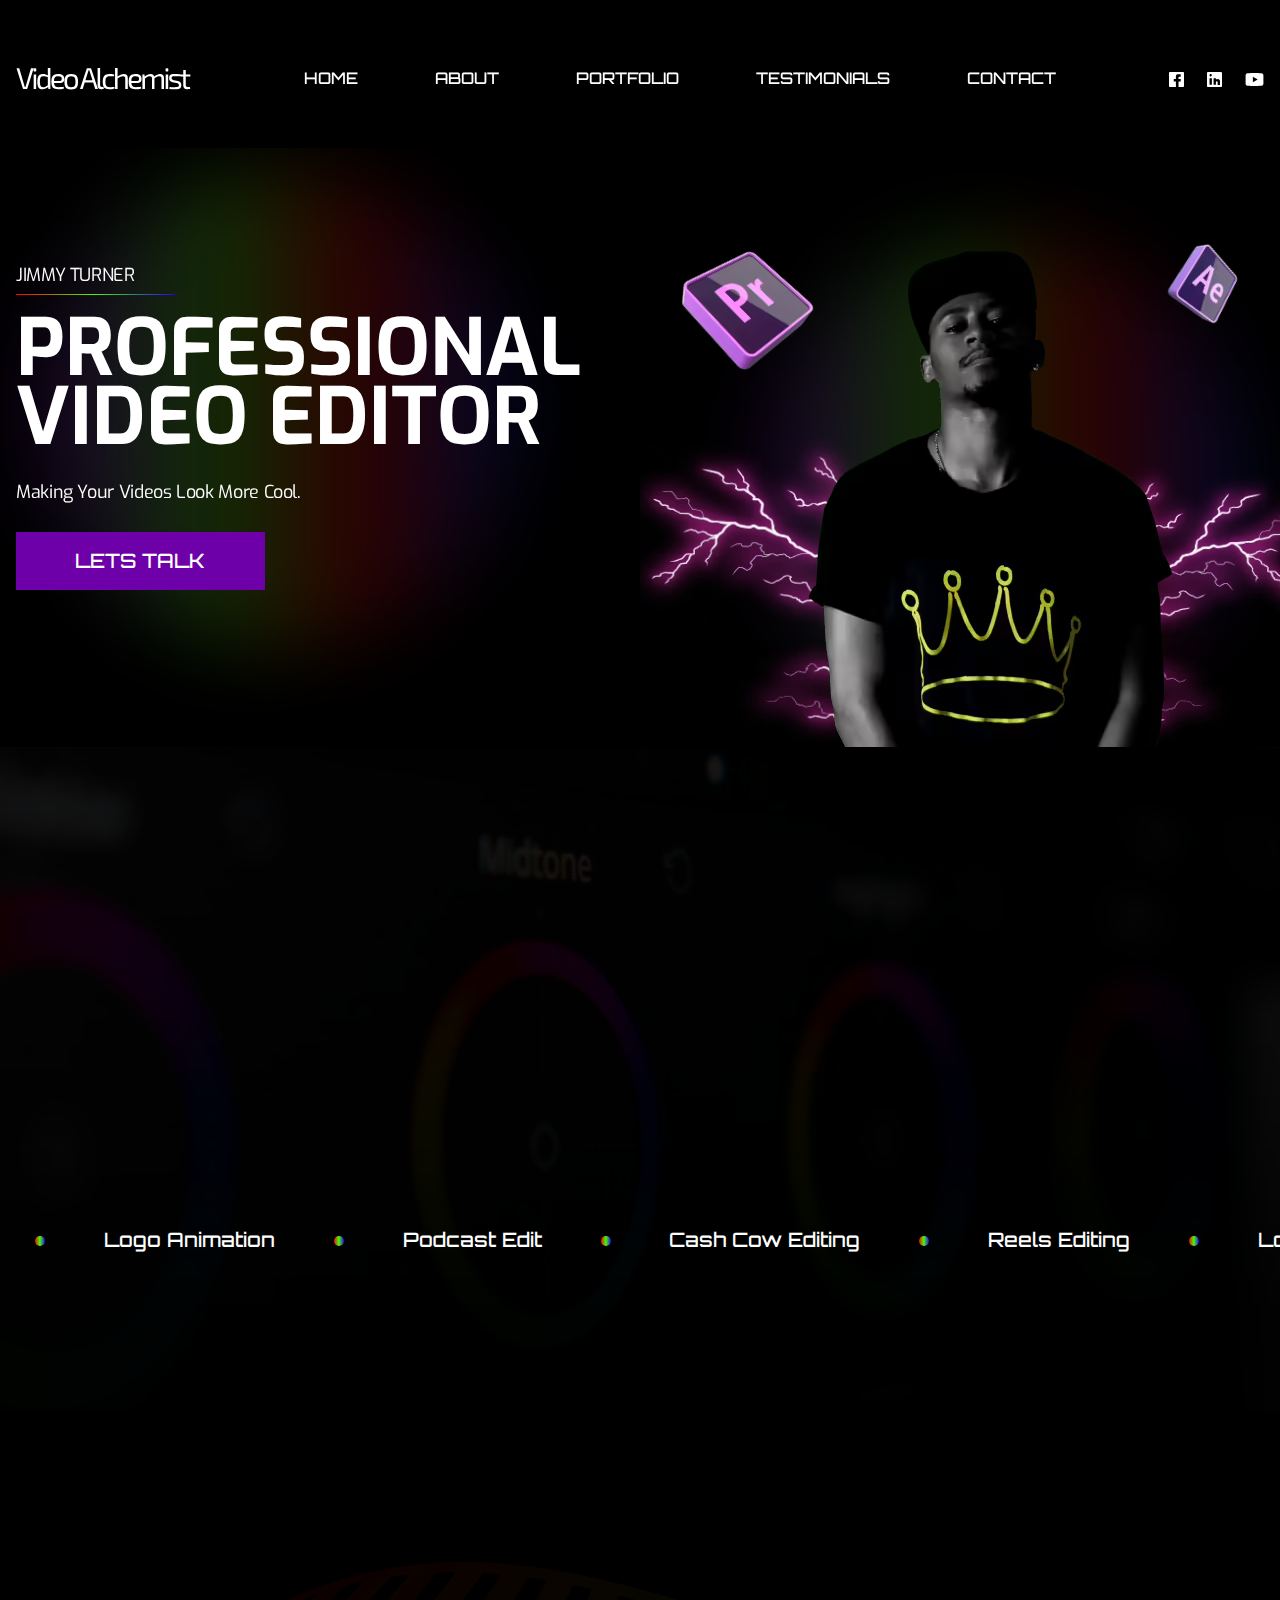
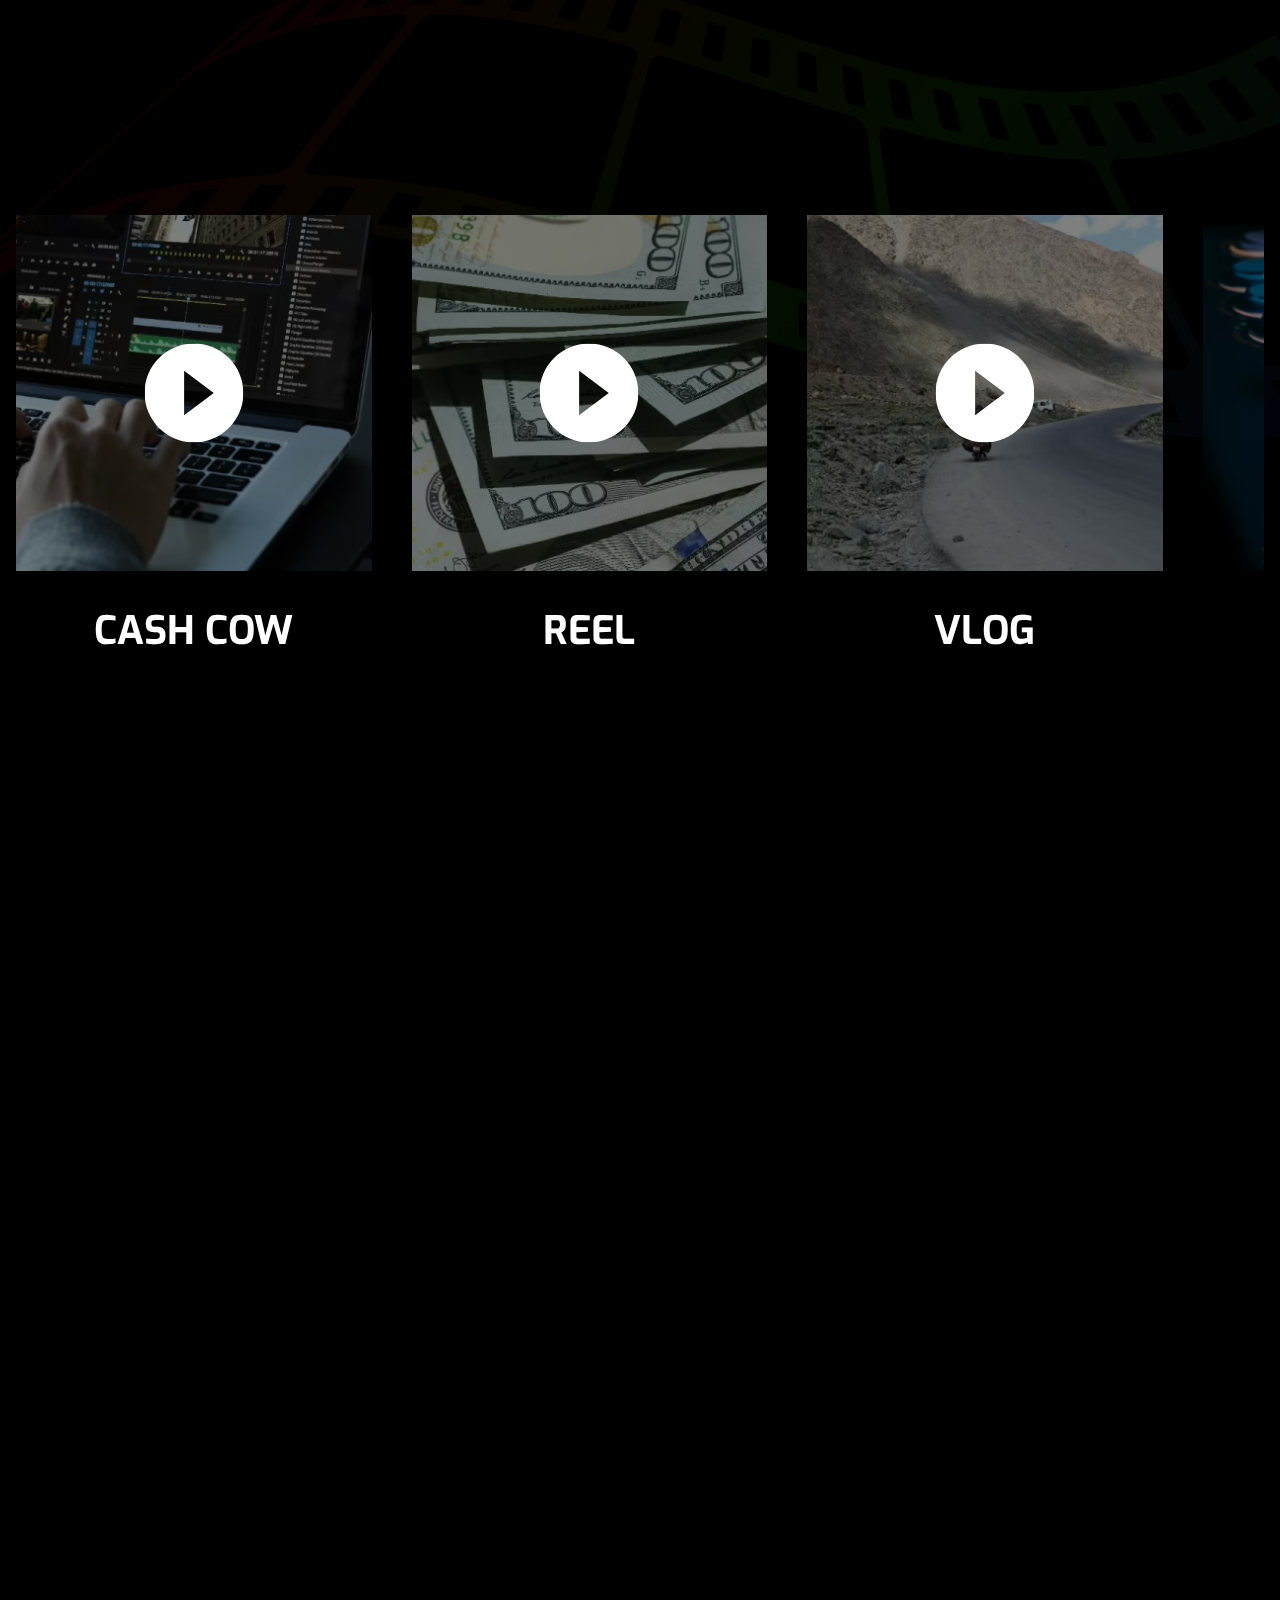
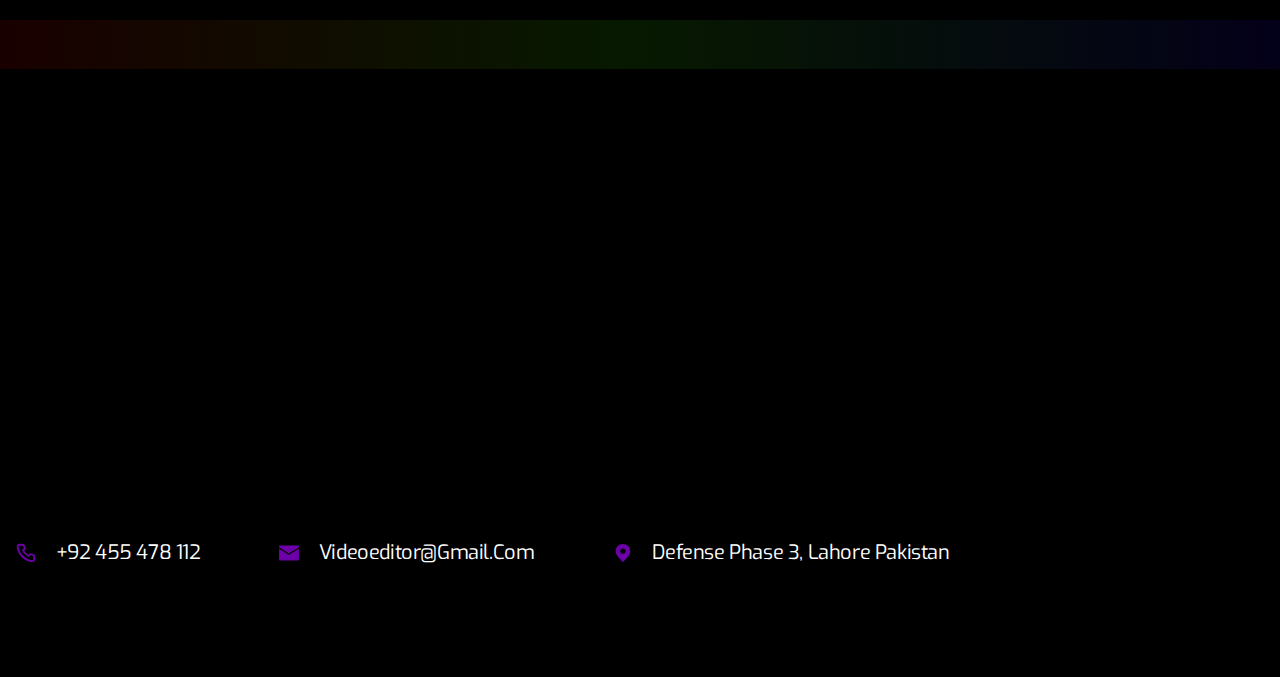
==== commit fb5e0cbe: "add animations, fslighbox" ====
--- a/index.html
+++ b/index.html
@@ -1,4 +1,4 @@
-<!DOCTYPE html><html lang="en"><head><meta charset="UTF-8"><meta name="viewport" content="width=device-width, initial-scale=1.0"><meta name="theme-color" content="#000001"><title>Jimmy Turner – The Video Alchemist</title><!-- Favicon--><link rel="apple-touch-icon" sizes="180x180" href="img/apple-touch-icon.png"><link rel="icon" type="image/png" sizes="32x32" href="img/favicon-32x32.png"><link rel="icon" type="image/png" sizes="16x16" href="img/favicon-16x16.png"><link href="css/style.min.css" rel="stylesheet"><script src="js/app.min.js" defer></script></head><body><!-- Content wrapper--><div class="wrapper"><!-- Header--><header class="header header--position--fixed"><div class="header__container"><div class="header__body"><!-- Brand--><div class="header__brand"><img src="img/logo.svg" alt="Video Alchemist"></div><!-- Burger--><button class="header__burger burger" aria-controls="menu" title="Toggle the menu"><span class="burger__icon"><span class="burger__line"></span></span></button><!-- Mobile menu--><div class="header__menu menu" id="menu"><nav class="menu__nav"><ul class="menu__list"><li class="menu__item"><a class="menu__link link-button" href="#home">home</a></li><li class="menu__item"><a class="menu__link link-button" href="#about">about</a></li><li class="menu__item"><a class="menu__link link-button" href="#portfolio">portfolio</a></li><li class="menu__item"><a class="menu__link link-button" href="#testimonials">testimonials</a></li><li class="menu__item"><a class="menu__link link-button" href="#contact">contact</a></li></ul></nav></div></div></div></header><!-- Main--><main class="wrapper__main"><!--Hero--><section class="hero" id="home"><div class="hero__container"><div class="hero__layout"><div class="hero__main"><div class="hero__name title">Jimmy Turner</div><h1 class="hero__title">Professional video editor</h1><div class="hero__text"><p>Making your videos look more cool.</p></div><a class="hero__button button" href="#contact">lets talk</a></div><div class="hero__composition composition"><picture><source srcset="img/hero/current.avif" type="image/avif"><source srcset="img/hero/current.webp" type="image/webp"><img class="composition__current" src="img/hero/current.png" alt=""></picture><picture><source srcset="img/hero/current.avif" type="image/avif"><source srcset="img/hero/current.webp" type="image/webp"><img class="composition__current composition__current--mirror" src="img/hero/current.png" alt=""></picture><picture data-prllx-mouse="-75"><source srcset="img/hero/premiere.avif" type="image/avif"><source srcset="img/hero/premiere.webp" type="image/webp"><img class="composition__premiere" src="img/hero/premiere.png" alt="Adobe Premiere"></picture><picture data-prllx-mouse="75"><source srcset="img/hero/after-effects.avif" type="image/avif"><source srcset="img/hero/after-effects.webp" type="image/webp"><img class="composition__after-effects" src="img/hero/after-effects.png" alt="Adobe After Effects"></picture></div></div><div class="line" data-mover=".about__container; beforeend; (49.875em &lt;= width);"><ul class="line__list"><li class="line__item">Cash cow editing</li><li class="line__item">Reels editing</li><li class="line__item">logo animation</li><li class="line__item">podcast edit</li></ul></div></div></section><!-- Scene--><div class="scene"><div class="scene__container"><picture data-mover=".composition; beforeend; (49.875em &lt;= width);"><source srcset="img/avatar.avif" type="image/avif"><source srcset="img/avatar.webp" type="image/webp"><img class="avatar" src="img/avatar.png" alt="Jimmy Turner"></picture></div></div><!-- About--><section class="about" id="about"><div class="about__container"><div class="about__body"><h2 class="about__title title title--align--center">About me</h2><div class="about__text"><p>Welcome to the cinematic realm of Jimmy, where creativity meets technology to craft visually stunning narratives. With a passion for storytelling and a keen eye for detail, I embark on a journey to transform ordinary footage into extraordinary visual experiences.</p></div><ul class="socials socials--adaptive" data-mover=".header__menu; afterend; (49.875em &lt;= width);"><li class="socials__item"><a class="socials__link" href="#" target="_blank" title="Facebook"><svg class="icon"><use xlink:href="img/icons/symbol-defs.svg#icon-facebook"></use></svg></a></li><li class="socials__item"><a class="socials__link" href="#" target="_blank" title="Linkedin"><svg class="icon"><use xlink:href="img/icons/symbol-defs.svg#icon-linkedin"></use></svg></a></li><li class="socials__item"><a class="socials__link socials__link--youtube" href="#" target="_blank" title="YouTube"><svg class="icon"><use xlink:href="img/icons/symbol-defs.svg#icon-youtube"></use></svg></a></li></ul></div></div></section><!-- Portfolio--><section class="portfolio" id="portfolio"><div class="portfolio__container"><h2 class="portfolio__title title">my best edits</h2><div class="portfolio__slider slider"><div class="slider__control"><button class="slider__navigation slider__navigation--next arrow" type="button"></button></div><div class="slider__swiper swiper"><div class="slider__wrapper swiper-wrapper"><a class="slider__slide slide swiper-slide" href="#" target="_blank"><h3 class="slide__label">CAsh cow</h3><div class="slide__media"><picture><source srcset="img/portfolio/cash-cow.avif" type="image/avif"><source srcset="img/portfolio/cash-cow.webp" type="image/webp"><img class="slide__preview" src="img/portfolio/cash-cow.jpg" alt="A person is typing on a notebook."></picture><svg class="slide__icon icon"><use xlink:href="img/icons/symbol-defs.svg#icon-play"></use></svg></div></a><a class="slider__slide slide swiper-slide" href="#" target="_blank"><h3 class="slide__label">Reel</h3><div class="slide__media"><picture><source srcset="img/portfolio/reel.avif" type="image/avif"><source srcset="img/portfolio/reel.webp" type="image/webp"><img class="slide__preview" src="img/portfolio/reel.jpg" alt="American dollars 100 bills"></picture><svg class="slide__icon icon"><use xlink:href="img/icons/symbol-defs.svg#icon-play"></use></svg></div></a><a class="slider__slide slide swiper-slide" href="#" target="_blank"><h3 class="slide__label">Vlog</h3><div class="slide__media"><picture><source srcset="img/portfolio/vlog.avif" type="image/avif"><source srcset="img/portfolio/vlog.webp" type="image/webp"><img class="slide__preview" src="img/portfolio/vlog.jpg" alt="A biker driving in a canyon"></picture><svg class="slide__icon icon"><use xlink:href="img/icons/symbol-defs.svg#icon-play"></use></svg></div></a><a class="slider__slide slide swiper-slide" href="#" target="_blank"><h3 class="slide__label">Cash cow</h3><div class="slide__media"><picture><source srcset="img/portfolio/cash-cow-2.avif" type="image/avif"><source srcset="img/portfolio/cash-cow-2.webp" type="image/webp"><img class="slide__preview" src="img/portfolio/cash-cow-2.jpg" alt="Game controller"></picture><svg class="slide__icon icon"><use xlink:href="img/icons/symbol-defs.svg#icon-play"></use></svg></div></a><a class="slider__slide slide swiper-slide" href="#" target="_blank"><h3 class="slide__label">Cash cow</h3><div class="slide__media"><picture><source srcset="img/portfolio/cash-cow-3.avif" type="image/avif"><source srcset="img/portfolio/cash-cow-3.webp" type="image/webp"><img class="slide__preview" src="img/portfolio/cash-cow-3.jpg" alt="Two squirrels"></picture><svg class="slide__icon icon"><use xlink:href="img/icons/symbol-defs.svg#icon-play"></use></svg></div></a><a class="slider__slide slide swiper-slide" href="#" target="_blank"><h3 class="slide__label">podcast</h3><div class="slide__media"><picture><source srcset="img/portfolio/podcast.avif" type="image/avif"><source srcset="img/portfolio/podcast.webp" type="image/webp"><img class="slide__preview" src="img/portfolio/podcast.jpg" alt="A man singing in a microphone"></picture><svg class="slide__icon icon"><use xlink:href="img/icons/symbol-defs.svg#icon-play"></use></svg></div></a></div></div></div></div></section><!-- Testimonials--><section class="testimonials" id="testimonials"><div class="testimonials__container"><h2 class="testimonials__title title title--align--center">Testimonials</h2><div class="testimonials__layout"><article class="testimonials__item item-test"><header class="item-test__header"><h3 class="item-test__title">Marcus</h3><p class="item-test__position">Co founder</p></header><div class="item-test__text"><p>Perfect communication and exceptional skills. This guy is King.</p></div></article><article class="testimonials__item item-test"><header class="item-test__header"><h3 class="item-test__title">peter</h3><p class="item-test__position">Manager</p></header><div class="item-test__text"><p>did a great job. Understood all the requirements.</p></div></article><article class="testimonials__item item-test"><header class="item-test__header"><h3 class="item-test__title">jane</h3><p class="item-test__position">CEO</p></header><div class="item-test__text"><p>Jimmy was wonderful to work with. Will definitely hire him again</p></div></article></div></div></section><!-- Decor--><div class="decor"></div><!-- Consult--><section class="consult" id="contact"><div class="consult__container"><h2 class="consult__title title">I am ready to consult you</h2><form class="consult__form" action="#" method="POST"><ul class="consult__list"><li class="consult__item item-consult"><label class="item-consult__label label" for="name">My name is</label><input class="item-consult__field filed" id="name" name="name" placeholder="Name" required></li><li class="consult__item item-consult"><label class="item-consult__label label" for="message">I am interested in</label><input class="item-consult__field filed" id="message" name="message" placeholder="Message" required></li><li class="consult__item item-consult"><input class="item-consult__button button" type="submit" value="send"></li></ul></form></div></section><!-- Connect--><section class="connect"><div class="connect__container"><div class="connect__main"><h2 class="connect__title title">Connect with me</h2><address class="connect__address"><ul class="connect__list"><li class="connect__item"><a class="connect__link" href="tel:+92455478112"><svg class="icon"><use xlink:href="img/icons/symbol-defs.svg#icon-phone"></use></svg>
+<!DOCTYPE html><html lang="en"><head><meta charset="UTF-8"><meta name="viewport" content="width=device-width, initial-scale=1.0"><meta name="theme-color" content="#000001"><title>Jimmy Turner – The Video Alchemist</title><!-- Favicon--><link rel="apple-touch-icon" sizes="180x180" href="img/apple-touch-icon.png"><link rel="icon" type="image/png" sizes="32x32" href="img/favicon-32x32.png"><link rel="icon" type="image/png" sizes="16x16" href="img/favicon-16x16.png"><link href="css/style.min.css?v=20240728182546" rel="stylesheet"><script src="js/app.min.js?v=20240728182546" defer></script></head><body><!-- Content wrapper--><div class="wrapper"><!-- Header--><header class="header header--position--fixed"><div class="header__container"><div class="header__body"><!-- Brand--><div class="header__brand"><img src="img/logo.svg" alt="Video Alchemist"></div><!-- Burger--><button class="header__burger burger" aria-controls="menu" title="Toggle the menu"><span class="burger__icon"><span class="burger__line"></span></span></button><!-- Mobile menu--><div class="header__menu menu" id="menu"><nav class="menu__nav"><ul class="menu__list"><li class="menu__item"><a class="menu__link link-button" href="#home">home</a></li><li class="menu__item"><a class="menu__link link-button" href="#about">about</a></li><li class="menu__item"><a class="menu__link link-button" href="#portfolio">portfolio</a></li><li class="menu__item"><a class="menu__link link-button" href="#testimonials">testimonials</a></li><li class="menu__item"><a class="menu__link link-button" href="#contact">contact</a></li></ul></nav></div></div></div></header><!-- Main--><main class="wrapper__main"><!--Hero--><section class="hero" id="home"><div class="hero__container"><div class="hero__layout"><div class="hero__main"><div class="hero__name title" data-aos="fade-down">Jimmy Turner</div><h1 class="hero__title" data-aos="zoom-in" data-aos-delay="300">Professional video editor</h1><div class="hero__text" data-aos="fade-right" data-aos-delay="600"><p>Making your videos look more cool.</p></div><a class="hero__button button" href="#contact" data-aos="fade-right" data-aos-delay="900">lets talk</a></div><div class="hero__composition composition"><picture><source srcset="img/hero/current.avif" type="image/avif"><source srcset="img/hero/current.webp" type="image/webp"><img class="composition__current" src="img/hero/current.png" alt=""></picture><picture><source srcset="img/hero/current.avif" type="image/avif"><source srcset="img/hero/current.webp" type="image/webp"><img class="composition__current composition__current--mirror" src="img/hero/current.png" alt=""></picture><picture data-prllx-mouse="-75"><source srcset="img/hero/premiere.avif" type="image/avif"><source srcset="img/hero/premiere.webp" type="image/webp"><img class="composition__premiere" src="img/hero/premiere.png" alt="Adobe Premiere"></picture><picture data-prllx-mouse="75"><source srcset="img/hero/after-effects.avif" type="image/avif"><source srcset="img/hero/after-effects.webp" type="image/webp"><img class="composition__after-effects" src="img/hero/after-effects.png" alt="Adobe After Effects"></picture></div></div><div class="line" data-mover=".about__container; beforeend; (49.875em &lt;= width);"><ul class="line__list"><li class="line__item">Cash cow editing</li><li class="line__item">Reels editing</li><li class="line__item">logo animation</li><li class="line__item">podcast edit</li></ul></div></div></section><!-- Scene--><div class="scene"><div class="scene__container"><picture data-mover=".composition; beforeend; (49.875em &lt;= width);"><source srcset="img/avatar.avif" type="image/avif"><source srcset="img/avatar.webp" type="image/webp"><img class="avatar" src="img/avatar.png" alt="Jimmy Turner"></picture></div></div><!-- About--><section class="about" id="about"><div class="about__container"><div class="about__body"><h2 class="about__title title title--align--center" data-aos="fade-down">About me</h2><div class="about__text" data-aos="zoom-in" data-aos-delay="300"><p>Welcome to the cinematic realm of Jimmy, where creativity meets technology to craft visually stunning narratives. With a passion for storytelling and a keen eye for detail, I embark on a journey to transform ordinary footage into extraordinary visual experiences.</p></div><ul class="socials socials--adaptive" data-mover=".header__menu; afterend; (49.875em &lt;= width);"><li class="socials__item"><a class="socials__link" href="#" target="_blank" title="Facebook"><svg class="icon"><use xlink:href="img/icons/symbol-defs.svg#icon-facebook"></use></svg></a></li><li class="socials__item"><a class="socials__link" href="#" target="_blank" title="Linkedin"><svg class="icon"><use xlink:href="img/icons/symbol-defs.svg#icon-linkedin"></use></svg></a></li><li class="socials__item"><a class="socials__link socials__link--youtube" href="#" target="_blank" title="YouTube"><svg class="icon"><use xlink:href="img/icons/symbol-defs.svg#icon-youtube"></use></svg></a></li></ul></div></div></section><!-- Portfolio--><section class="portfolio" id="portfolio"><div class="portfolio__container"><h2 class="portfolio__title title" data-aos="fade-down">my best edits</h2><div class="portfolio__slider slider"><div class="slider__control"><button class="slider__navigation slider__navigation--next arrow" type="button" data-aos="fade-right" data-aos-delay="300"></button></div><div class="slider__swiper swiper"><div class="slider__wrapper swiper-wrapper"><a class="slider__slide slide swiper-slide" data-fslightbox="html5-youtube-videos" href="https://www.youtube.com/watch?v=z-SdpbalM8k"><h3 class="slide__label">CAsh cow</h3><div class="slide__media"><picture><source srcset="img/portfolio/cash-cow.avif" type="image/avif"><source srcset="img/portfolio/cash-cow.webp" type="image/webp"><img class="slide__preview" src="img/portfolio/cash-cow.jpg" alt="A person is typing on a notebook."></picture><svg class="slide__icon icon"><use xlink:href="img/icons/symbol-defs.svg#icon-play"></use></svg></div></a><a class="slider__slide slide swiper-slide" data-fslightbox="html5-youtube-videos" href="https://www.youtube.com/watch?v=GcGxQcytpuE"><h3 class="slide__label">Reel</h3><div class="slide__media"><picture><source srcset="img/portfolio/reel.avif" type="image/avif"><source srcset="img/portfolio/reel.webp" type="image/webp"><img class="slide__preview" src="img/portfolio/reel.jpg" alt="American dollars 100 bills"></picture><svg class="slide__icon icon"><use xlink:href="img/icons/symbol-defs.svg#icon-play"></use></svg></div></a><a class="slider__slide slide swiper-slide" data-fslightbox="html5-youtube-videos" href="https://www.youtube.com/watch?v=x7Sh-7m46Rk"><h3 class="slide__label">Vlog</h3><div class="slide__media"><picture><source srcset="img/portfolio/vlog.avif" type="image/avif"><source srcset="img/portfolio/vlog.webp" type="image/webp"><img class="slide__preview" src="img/portfolio/vlog.jpg" alt="A biker driving in a canyon"></picture><svg class="slide__icon icon"><use xlink:href="img/icons/symbol-defs.svg#icon-play"></use></svg></div></a><a class="slider__slide slide swiper-slide" data-fslightbox="html5-youtube-videos" href="https://www.youtube.com/watch?v=shw7xIzGX5o"><h3 class="slide__label">Cash cow</h3><div class="slide__media"><picture><source srcset="img/portfolio/cash-cow-2.avif" type="image/avif"><source srcset="img/portfolio/cash-cow-2.webp" type="image/webp"><img class="slide__preview" src="img/portfolio/cash-cow-2.jpg" alt="Game controller"></picture><svg class="slide__icon icon"><use xlink:href="img/icons/symbol-defs.svg#icon-play"></use></svg></div></a><a class="slider__slide slide swiper-slide" data-fslightbox="html5-youtube-videos" href="https://www.youtube.com/watch?v=oHJxWgpMmSY"><h3 class="slide__label">Cash cow</h3><div class="slide__media"><picture><source srcset="img/portfolio/cash-cow-3.avif" type="image/avif"><source srcset="img/portfolio/cash-cow-3.webp" type="image/webp"><img class="slide__preview" src="img/portfolio/cash-cow-3.jpg" alt="Two squirrels"></picture><svg class="slide__icon icon"><use xlink:href="img/icons/symbol-defs.svg#icon-play"></use></svg></div></a><a class="slider__slide slide swiper-slide" data-fslightbox="html5-youtube-videos" href="https://www.youtube.com/watch?v=4gdkWbYy-aw"><h3 class="slide__label">podcast</h3><div class="slide__media"><picture><source srcset="img/portfolio/podcast.avif" type="image/avif"><source srcset="img/portfolio/podcast.webp" type="image/webp"><img class="slide__preview" src="img/portfolio/podcast.jpg" alt="A man singing in a microphone"></picture><svg class="slide__icon icon"><use xlink:href="img/icons/symbol-defs.svg#icon-play"></use></svg></div></a></div></div></div></div></section><!-- Testimonials--><section class="testimonials" id="testimonials"><div class="testimonials__container"><h2 class="testimonials__title title title--align--center" data-aos="fade-down">Testimonials</h2><div class="testimonials__layout"><article class="testimonials__item item-test" data-aos="flip-up"><header class="item-test__header"><h3 class="item-test__title">Marcus</h3><p class="item-test__position">Co founder</p></header><div class="item-test__text"><p>Perfect communication and exceptional skills. This guy is King.</p></div></article><article class="testimonials__item item-test" data-aos="flip-up" data-aos-delay="300"><header class="item-test__header"><h3 class="item-test__title">peter</h3><p class="item-test__position">Manager</p></header><div class="item-test__text"><p>did a great job. Understood all the requirements.</p></div></article><article class="testimonials__item item-test" data-aos="flip-up" data-aos-delay="600"><header class="item-test__header"><h3 class="item-test__title">jane</h3><p class="item-test__position">CEO</p></header><div class="item-test__text"><p>Jimmy was wonderful to work with. Will definitely hire him again</p></div></article></div></div></section><!-- Decor--><div class="decor"></div><!-- Consult--><section class="consult" id="contact"><div class="consult__container"><h2 class="consult__title title" data-aos="fade-down">I am ready to consult you</h2><form class="consult__form" action="#" method="POST"><ul class="consult__list"><li class="consult__item item-consult" data-aos="fade-right" data-aos-delay="300"><label class="item-consult__label label" for="name">My name is</label><input class="item-consult__field filed" id="name" name="name" placeholder="Name" required></li><li class="consult__item item-consult" data-aos="fade-right" data-aos-delay="600"><label class="item-consult__label label" for="message">I am interested in</label><input class="item-consult__field filed" id="message" name="message" placeholder="Message" required></li><li class="consult__item item-consult" data-aos="flip-right" data-aos-delay="900"><input class="item-consult__button button" type="submit" value="send"></li></ul></form></div></section><!-- Connect--><section class="connect"><div class="connect__container"><div class="connect__main"><h2 class="connect__title title" data-aos="fade-down">Connect with me</h2><address class="connect__address"><ul class="connect__list"><li class="connect__item"><a class="connect__link" href="tel:+92455478112"><svg class="icon"><use xlink:href="img/icons/symbol-defs.svg#icon-phone"></use></svg>
 +92 455 478 112</a></li><li class="connect__item"><a class="connect__link" href="mailto:videoeditor@gmail.com"><svg class="icon"><use xlink:href="img/icons/symbol-defs.svg#icon-mail"></use></svg>
 videoeditor@gmail.com</a></li><li class="connect__item"><a class="connect__link" href="https://maps.app.goo.gl/9YNN2zSLW9PSNDSQA" target="_blank"><svg class="icon"><use xlink:href="img/icons/symbol-defs.svg#icon-pin"></use></svg>
 defense phase 3, lahore pakistan</a></li></ul></address></div><ul class="connect__socials socials"><li class="socials__item"><a class="socials__link" href="#" target="_blank" title="Facebook"><svg class="icon"><use xlink:href="img/icons/symbol-defs.svg#icon-facebook"></use></svg></a></li><li class="socials__item"><a class="socials__link" href="#" target="_blank" title="Linkedin"><svg class="icon"><use xlink:href="img/icons/symbol-defs.svg#icon-linkedin"></use></svg></a></li><li class="socials__item"><a class="socials__link socials__link--youtube" href="#" target="_blank" title="YouTube"><svg class="icon"><use xlink:href="img/icons/symbol-defs.svg#icon-youtube"></use></svg></a></li></ul></div></section><!-- Go back--><a class="return" href="#"><div class="return__label">Go back to the top</div><div class="return__arrow arrow"></div></a></main></div></body></html>--- a/css/style.min.css
+++ b/css/style.min.css
@@ -1 +1 @@
-@import "https://fonts.googleapis.com/css?family=Orbitron:500&display=swap";@import "https://fonts.googleapis.com/css?family=Exo:regular,700&display=swap";.arrow,.decor,.title:after{background-image:linear-gradient(90deg,red,#4f0 48.9%,#20f)}@font-face{font-family:swiper-icons;font-style:normal;font-weight:400;src:url("data:application/font-woff;charset=utf-8;base64, [base64]//wADZ2x5ZgAAAywAAADMAAAD2MHtryVoZWFkAAABbAAAADAAAAA2E2+eoWhoZWEAAAGcAAAAHwAAACQC9gDzaG10eAAAAigAAAAZAAAArgJkABFsb2NhAAAC0AAAAFoAAABaFQAUGG1heHAAAAG8AAAAHwAAACAAcABAbmFtZQAAA/gAAAE5AAACXvFdBwlwb3N0AAAFNAAAAGIAAACE5s74hXjaY2BkYGAAYpf5Hu/j+W2+MnAzMYDAzaX6QjD6/4//Bxj5GA8AuRwMYGkAPywL13jaY2BkYGA88P8Agx4j+/8fQDYfA1AEBWgDAIB2BOoAeNpjYGRgYNBh4GdgYgABEMnIABJzYNADCQAACWgAsQB42mNgYfzCOIGBlYGB0YcxjYGBwR1Kf2WQZGhhYGBiYGVmgAFGBiQQkOaawtDAoMBQxXjg/wEGPcYDDA4wNUA2CCgwsAAAO4EL6gAAeNpj2M0gyAACqxgGNWBkZ2D4/wMA+xkDdgAAAHjaY2BgYGaAYBkGRgYQiAHyGMF8FgYHIM3DwMHABGQrMOgyWDLEM1T9/w8UBfEMgLzE////P/5//f/V/xv+r4eaAAeMbAxwIUYmIMHEgKYAYjUcsDAwsLKxc3BycfPw8jEQA/[base64]/uznmfPFBNODM2K7MTQ45YEAZqGP81AmGGcF3iPqOop0r1SPTaTbVkfUe4HXj97wYE+yNwWYxwWu4v1ugWHgo3S1XdZEVqWM7ET0cfnLGxWfkgR42o2PvWrDMBSFj/IHLaF0zKjRgdiVMwScNRAoWUoH78Y2icB/yIY09An6AH2Bdu/UB+yxopYshQiEvnvu0dURgDt8QeC8PDw7Fpji3fEA4z/PEJ6YOB5hKh4dj3EvXhxPqH/SKUY3rJ7srZ4FZnh1PMAtPhwP6fl2PMJMPDgeQ4rY8YT6Gzao0eAEA409DuggmTnFnOcSCiEiLMgxCiTI6Cq5DZUd3Qmp10vO0LaLTd2cjN4fOumlc7lUYbSQcZFkutRG7g6JKZKy0RmdLY680CDnEJ+UMkpFFe1RN7nxdVpXrC4aTtnaurOnYercZg2YVmLN/d/gczfEimrE/fs/bOuq29Zmn8tloORaXgZgGa78yO9/cnXm2BpaGvq25Dv9S4E9+5SIc9PqupJKhYFSSl47+Qcr1mYNAAAAeNptw0cKwkAAAMDZJA8Q7OUJvkLsPfZ6zFVERPy8qHh2YER+3i/BP83vIBLLySsoKimrqKqpa2hp6+jq6RsYGhmbmJqZSy0sraxtbO3sHRydnEMU4uR6yx7JJXveP7WrDycAAAAAAAH//wACeNpjYGRgYOABYhkgZgJCZgZNBkYGLQZtIJsFLMYAAAw3ALgAeNolizEKgDAQBCchRbC2sFER0YD6qVQiBCv/H9ezGI6Z5XBAw8CBK/m5iQQVauVbXLnOrMZv2oLdKFa8Pjuru2hJzGabmOSLzNMzvutpB3N42mNgZGBg4GKQYzBhYMxJLMlj4GBgAYow/P/PAJJhLM6sSoWKfWCAAwDAjgbRAAB42mNgYGBkAIIbCZo5IPrmUn0hGA0AO8EFTQAA") format("woff")}:root{--swiper-theme-color:#007aff}:host{display:block;margin-left:auto;margin-right:auto;position:relative;z-index:1}.swiper{display:block;list-style:none;margin-left:auto;margin-right:auto;overflow:hidden;padding:0;position:relative;z-index:1}.swiper-vertical>.swiper-wrapper{flex-direction:column}.swiper-wrapper{box-sizing:content-box;display:flex;height:100%;position:relative;transition-property:transform;transition-timing-function:var(--swiper-wrapper-transition-timing-function,initial);width:100%;z-index:1}.swiper-android .swiper-slide,.swiper-ios .swiper-slide,.swiper-wrapper{transform:translateZ(0)}.swiper-horizontal{touch-action:pan-y}.swiper-vertical{touch-action:pan-x}.swiper-slide{display:block;flex-shrink:0;height:100%;position:relative;transition-property:transform;width:100%}.swiper-slide-invisible-blank{visibility:hidden}.swiper-autoheight,.swiper-autoheight .swiper-slide{height:auto}.swiper-autoheight .swiper-wrapper{align-items:flex-start;transition-property:transform,height}.swiper-backface-hidden .swiper-slide{backface-visibility:hidden;transform:translateZ(0)}.swiper-3d.swiper-css-mode .swiper-wrapper{perspective:1200px}.swiper-3d .swiper-wrapper{transform-style:preserve-3d}.swiper-3d{perspective:1200px}.swiper-3d .swiper-cube-shadow,.swiper-3d .swiper-slide{transform-style:preserve-3d}.swiper-css-mode>.swiper-wrapper{overflow:auto;scrollbar-width:none;-ms-overflow-style:none}.swiper-css-mode>.swiper-wrapper::-webkit-scrollbar{display:none}.swiper-css-mode>.swiper-wrapper>.swiper-slide{scroll-snap-align:start start}.swiper-css-mode.swiper-horizontal>.swiper-wrapper{-ms-scroll-snap-type:x mandatory;scroll-snap-type:x mandatory}.swiper-css-mode.swiper-vertical>.swiper-wrapper{-ms-scroll-snap-type:y mandatory;scroll-snap-type:y mandatory}.swiper-css-mode.swiper-free-mode>.swiper-wrapper{-ms-scroll-snap-type:none;scroll-snap-type:none}.swiper-css-mode.swiper-free-mode>.swiper-wrapper>.swiper-slide{scroll-snap-align:none}.swiper-css-mode.swiper-centered>.swiper-wrapper:before{content:"";flex-shrink:0;order:9999}.swiper-css-mode.swiper-centered>.swiper-wrapper>.swiper-slide{scroll-snap-align:center center;scroll-snap-stop:always}.swiper-css-mode.swiper-centered.swiper-horizontal>.swiper-wrapper>.swiper-slide:first-child{margin-inline-start:var(--swiper-centered-offset-before)}.swiper-css-mode.swiper-centered.swiper-horizontal>.swiper-wrapper:before{height:100%;min-height:1px;width:var(--swiper-centered-offset-after)}.swiper-css-mode.swiper-centered.swiper-vertical>.swiper-wrapper>.swiper-slide:first-child{margin-block-start:var(--swiper-centered-offset-before)}.swiper-css-mode.swiper-centered.swiper-vertical>.swiper-wrapper:before{height:var(--swiper-centered-offset-after);min-width:1px;width:100%}.swiper-3d .swiper-slide-shadow,.swiper-3d .swiper-slide-shadow-bottom,.swiper-3d .swiper-slide-shadow-left,.swiper-3d .swiper-slide-shadow-right,.swiper-3d .swiper-slide-shadow-top{height:100%;left:0;pointer-events:none;position:absolute;top:0;width:100%;z-index:10}.swiper-3d .swiper-slide-shadow{background:rgba(0,0,0,.15)}.swiper-3d .swiper-slide-shadow-left{background-image:linear-gradient(270deg,rgba(0,0,0,.5),transparent)}.swiper-3d .swiper-slide-shadow-right{background-image:linear-gradient(90deg,rgba(0,0,0,.5),transparent)}.swiper-3d .swiper-slide-shadow-top{background-image:linear-gradient(0deg,rgba(0,0,0,.5),transparent)}.swiper-3d .swiper-slide-shadow-bottom{background-image:linear-gradient(180deg,rgba(0,0,0,.5),transparent)}.swiper-lazy-preloader{border:4px solid var(--swiper-preloader-color,var(--swiper-theme-color));border-radius:50%;border-top:4px solid transparent;box-sizing:border-box;height:42px;left:50%;margin-left:-21px;margin-top:-21px;position:absolute;top:50%;transform-origin:50%;width:42px;z-index:10}.swiper-watch-progress .swiper-slide-visible .swiper-lazy-preloader,.swiper:not(.swiper-watch-progress) .swiper-lazy-preloader{animation:swiper-preloader-spin 1s linear infinite}.swiper-lazy-preloader-white{--swiper-preloader-color:#fff}.swiper-lazy-preloader-black{--swiper-preloader-color:#000}@keyframes swiper-preloader-spin{0%{transform:rotate(0deg)}to{transform:rotate(1turn)}}*,:after,:before{border:unset;box-sizing:border-box;margin:0;padding:0}html{scroll-behavior:smooth}body,html{block-size:100%}a{color:unset;text-decoration:unset}li{list-style:none}address,h1,h2,h3,h4,h5,h6{font:unset}canvas,img,picture,svg,video{display:block;max-inline-size:100%}button,input,select,textarea{background-color:unset;color:unset;font:unset}button,label,option,select{cursor:pointer}input[type=email],input[type=tel],input[type=text],textarea{-webkit-appearance:unset;-moz-appearance:unset;appearance:unset}:root{color-scheme:dark;scroll-behavior:smooth;scroll-padding-top:4rem}body{background-color:#000;color:#fff;font-family:exo,sans-serif;font-size:.875rem;line-height:1.4}.wrapper{display:flex;flex-direction:column;min-block-size:100%;overflow:clip;padding-block-start:clamp(5.4375rem,3.8481rem + 6.7815vw,9.375rem)}.wrapper__main{flex:auto}[class*=container]{margin-inline:auto;max-inline-size:81.5rem;padding-inline:.75rem}@keyframes triangle-mirror{33.3%{inset-block-end:calc(100% - 9.375rem);inset-inline-end:calc(100% - 9.75rem)}66.6%{inset-block-end:calc(100% - 10.125rem);inset-inline-end:1.8125rem}}@keyframes triangle{33.3%{inset-block-start:calc(100% - 9.375rem);inset-inline-start:calc(100% - 9.625rem)}66.6%{inset-block-start:calc(100% - 10.1875rem);inset-inline-start:2.125rem}}.icon{block-size:1em;inline-size:1em;fill:currentcolor;stroke:currentcolor;stroke-width:0}.link-button{display:inline-block;font-family:orbitron,sans-serif;font-size:1rem;font-weight:500;line-height:1.25;padding:.625em;text-align:center;text-transform:uppercase;transition:background-color .3s;vertical-align:top}.link-button:focus-visible{background-color:#6d00a8}.button{background-color:#6d00a8;display:inline-block;font-family:orbitron,sans-serif;font-size:clamp(.875rem,.7236rem + .6459vw,1.25rem);font-weight:500;line-height:1.4286;padding-block:clamp(.75rem,.6743rem + .3229vw,.9375rem);padding-inline:clamp(2.5rem,1.9954rem + 2.1529vw,3.75rem);text-align:center;text-transform:uppercase;transition:background-color .3s;vertical-align:top}.button:focus-visible{background-color:#0c0047}.burger{padding-block:.625rem;padding-inline:.3125rem;transition:color .3s}.burger:focus-visible{color:#6d00a8}.burger__icon{block-size:1.3125rem;display:block;inline-size:1.875rem;position:relative}.burger__icon:after,.burger__icon:before,.burger__line{background-color:currentcolor;block-size:.1875rem;border-radius:.09375rem;content:"";inset-inline:0;position:absolute;transition:transform .3s}.burger__line{transform:translateY(.5625rem)}.burger__icon:after{transform:translateY(1.125rem)}.burger[aria-expanded=true] .burger__icon:before{transform:translateY(.5625rem) rotate(-45deg)}.burger[aria-expanded=true] .burger__line{transform:translateY(.5625rem) scaleX(0)}.burger[aria-expanded=true] .burger__icon:after{transform:translateY(.5625rem) rotate(45deg)}.title{display:grid;font-size:clamp(1.5rem,.5294rem + 3.9517vw,3.75rem);font-weight:700;gap:clamp(.1875rem,-.2162rem + 1.7223vw,1.1875rem);justify-content:start;line-height:1.25;overflow:hidden;text-transform:uppercase}.title:after{block-size:.0625rem;content:"";inline-size:112.8655%}.title--align--center{justify-content:center;justify-items:center;text-align:center}.title--align--center:after{inline-size:117.3554%}.socials{align-items:center;display:flex;flex-wrap:wrap;gap:.625rem 1.4375rem;justify-content:center}.socials--adaptive{flex:0 0 5.9375rem}.socials__link{font-size:1.875rem;transition:color .3s}.socials__link--youtube{font-size:2.3125rem}.socials__link:focus-visible{color:#6d00a8}.line{align-items:center;display:flex;justify-content:center}.line__list{all:inherit;animation:run 10s linear infinite;flex:none;gap:clamp(1.25rem,.2409rem + 4.3057vw,3.75rem)}.line__list:not(:last-child){padding-inline-end:clamp(1.25rem,.2409rem + 4.3057vw,3.75rem)}.line__item{align-items:center;display:flex;flex:none;font-family:orbitron,sans-serif;font-size:clamp(.875rem,.7236rem + .6459vw,1.25rem);font-style:normal;font-weight:500;gap:inherit;line-height:1.0714;text-transform:capitalize}.line__item:after{aspect-ratio:1/1;background-image:linear-gradient(90deg,red,#4f0 48.9%,#20f);border-radius:50%;content:"";flex:none;inline-size:clamp(.25rem,.0986rem + .6459vw,.625rem)}@keyframes run{0%{transform:translateX(100%)}}.decor{block-size:clamp(1.25rem,.4931rem + 3.2293vw,3.125rem);opacity:.1}.label{font-size:clamp(1.125rem,1.0745rem + .2153vw,1.25rem);letter-spacing:clamp(-.0225rem,-.0215rem + -.0043vw,-.025rem);line-height:1.1111;text-transform:capitalize}.filed{border:.0625rem solid #212121;font-size:clamp(1rem,.9495rem + .2153vw,1.125rem);letter-spacing:clamp(-.02rem,-.019rem + -.0043vw,-.0225rem);line-height:1.125;padding:.75rem;text-align:center}.filed::-moz-placeholder{color:#787878;opacity:1;text-transform:capitalize}.filed:-ms-input-placeholder{color:#787878;opacity:1;text-transform:capitalize}.filed::placeholder{color:#787878;opacity:1;text-transform:capitalize}.arrow{animation:flow 2s linear infinite;background-repeat:no-repeat;block-size:2.5rem;inline-size:12.6875rem;-webkit-mask-image:url(../img/arrow.svg);mask-image:url(../img/arrow.svg)}@keyframes flow{0%{background-position:-12.6875rem}to{background-position:12.6875rem}}.return{inline-size:13.9375rem;inset-block-end:8rem;inset-inline-end:-6rem;padding:.625rem;position:fixed;transform:rotate(-90deg);transform-origin:bottom;transition:opacity .8s,visibility .8s;z-index:100}.return:not(.return--active){opacity:0;visibility:hidden}.return__label{font-size:1.25rem;letter-spacing:-.025rem;line-height:1;text-transform:capitalize;transition:color .3s}.return:focus-visible .return__label{color:#6d00a8}.menu__list{align-items:center;display:flex;flex-wrap:wrap;gap:.25rem clamp(.25rem,-5.2698rem + 11.0672vw,3.75rem)}.menu__link{font-size:1.5rem}.header{background-color:rgba(0,0,0,.9)}.header--position--sticky{inset-block-start:0;position:sticky;z-index:100}.header--position--fixed{inset-block-start:0;inset-inline:0;position:fixed;z-index:100}.header__container{align-items:end;display:grid;min-block-size:clamp(5.4375rem,3.7389rem + 6.9155vw,9.375rem);transition:min-block-size .5s,padding-block-start .5s}.header--on-scroll .header__container{min-block-size:0}.header__body{align-items:center;display:flex;gap:.5rem;justify-content:space-between;padding-block:.4375rem}.header__brand{flex:none}.header__brand img,.header__brand svg{inline-size:clamp(5.875rem,3.6371rem + 9.1109vw,11.0625rem)}.header__burger{flex:none;z-index:110}.composition{position:relative;z-index:-1}.composition__current{inline-size:clamp(6.0625rem,-.4213rem + 27.6642vw,22.125rem);inset-block-end:.75rem;inset-inline-end:0;position:absolute;z-index:-1}.composition__current--mirror{inline-size:clamp(6.0625rem,.386rem + 24.2196vw,20.125rem);inset-inline-start:53.4574%;transform:scaleX(-1)}.composition__premiere{inline-size:clamp(1.8125rem,-.231rem + 8.7191vw,6.875rem);inset-block-start:1.25rem;inset-inline-end:69.7248%;position:absolute;transform:rotate(-15deg);z-index:-1}.composition__after-effects{inline-size:clamp(1.25rem,-.0114rem + 5.3821vw,4.375rem);inset-block-start:2.3125rem;inset-inline-end:41.2844%;position:absolute;transform:rotate(18deg);z-index:-1}.composition .avatar{inline-size:23.5rem}.hero__container{padding-block:1.4375rem clamp(2.3125rem,-.2954rem + 10.6173vw,5rem)}.hero__container>:not(:last-child){margin-block-end:2.5rem}.hero__layout{display:flex;gap:1.9375rem;justify-content:space-between}.hero__main{flex:14.5625rem}.hero__main>:not(:last-child){margin-block-end:clamp(.75rem,.5482rem + .8611vw,1.25rem)}.hero__name{font-size:clamp(.875rem,.7741rem + .4306vw,1.125rem);font-weight:400;gap:clamp(.1875rem,.0361rem + .6459vw,.5625rem);letter-spacing:-.0175rem;line-height:1.0714}.hero__title{font-size:clamp(2rem,.789rem + 5.1668vw,5rem);font-weight:700;line-height:1.0938;text-transform:uppercase}.hero__text{font-size:clamp(.875rem,.7741rem + .4306vw,1.125rem);letter-spacing:-.0175rem;line-height:1.0714;text-transform:capitalize}.hero__composition{flex:1 6.8125rem}.about__container{padding-block:clamp(1.25rem,-3.2912rem + 19.3757vw,12.5rem) clamp(2.1875rem,-1.0166rem + 13.6706vw,10.125rem);text-align:center}.about__container>:not(:last-child){margin-block-end:clamp(1.25rem,-2.6927rem + 7.9051vw,3.75rem)}.about__body>:not(:last-child){margin-block-end:1.25rem}.about__text{letter-spacing:-.0175rem;line-height:2.1429;text-transform:capitalize}.slide{display:grid;gap:clamp(1.375rem,.9209rem + 1.9376vw,2.5rem);text-align:center}.slide__media{aspect-ratio:1/1;isolation:isolate;position:relative}.slide__media:before{content:"play video";font-size:clamp(1.3125rem,.8332rem + 2.0452vw,2.5rem);font-weight:700;inset-block:50% auto;inset-inline:0;line-height:1;opacity:0;position:absolute;text-transform:uppercase;transform:translateY(50%);transition:transform .3s,opacity .3s}.slide__media:after{background-color:rgba(0,0,0,.5);border:clamp(.3125rem,.1864rem + .5382vw,.625rem) solid transparent;content:"";inset:0;position:absolute;transition:border-color .3s,background-color .3s;z-index:-1}.slide__icon{font-size:clamp(3.375rem,2.2145rem + 4.9516vw,6.25rem);inset-block-start:50%;inset-inline-start:50%;position:absolute;transform:translate(-50%,-50%);transition:transform .3s}.slide__preview{block-size:100%;inline-size:100%;inset:0;-o-object-fit:cover;object-fit:cover;position:absolute;z-index:-1}.slide__label{font-size:clamp(.875rem,.174rem + 2.854vw,2.5rem);font-weight:700;line-height:1.0714;order:1;text-transform:uppercase;transition:color .3s}.slide:focus-visible .slide__media:before{opacity:unset;transform:translateY(-50%) translateY(175%)}.slide:focus-visible .slide__icon{transform:translate(-50%,-50%) translateY(-15%)}.slide:focus-visible .slide__media:after{background-color:rgba(0,0,0,.8);border-color:#6d00a8}.slide:focus-visible .slide__label{color:#6d00a8}.slider>:not(:last-child){margin-block-end:clamp(1.25rem,.7454rem + 2.1529vw,2.5rem)}.slider__control{display:flex;justify-content:end}.slider__navigation{transition:visibility .8s,opacity .8s}.slider__navigation[disabled]{opacity:0;visibility:hidden}.slider__slide{flex:0 0 clamp(12.0625rem,7.5598rem + 18.3315vw,22.5rem);scroll-snap-align:start}.portfolio{isolation:isolate;padding-block:clamp(2.5rem,-1.5366rem + 17.2228vw,12.5rem) clamp(1.1875rem,-2.4202rem + 15.3929vw,10.125rem);position:relative}.portfolio__container>:not(:last-child){margin-block-end:clamp(1.25rem,.7454rem + 2.1529vw,2.5rem)}.item-test{background-color:#6d00a8;display:flex;flex-direction:column;gap:.625rem;padding-block:clamp(1.25rem,.4931rem + 3.2293vw,3.125rem);padding-inline:1.25rem;text-align:center}.item-test__title{font-size:clamp(1.25rem,.7454rem + 2.1529vw,2.5rem);font-weight:700;line-height:2;text-transform:uppercase}.item-test__title:not(:last-child){margin-block-end:.625rem}.item-test__position{font-size:clamp(1.125rem,1.0745rem + .2153vw,1.25rem);line-height:1.1111;text-transform:capitalize}.item-test__text{flex-grow:1;font-size:clamp(.875rem,.7236rem + .6459vw,1.25rem);letter-spacing:-.0175rem;line-height:2.1429;text-transform:capitalize}.testimonials__container{padding-block:clamp(2.5rem,-.5779rem + 13.1324vw,10.125rem) clamp(3.75rem,1.4794rem + 9.6878vw,9.375rem)}.testimonials__container>:not(:last-child){margin-block-end:clamp(1.25rem,-1.2729rem + 10.7643vw,7.5rem)}.testimonials__layout{display:flex;flex-wrap:wrap;gap:clamp(1.5rem,.0872rem + 6.028vw,5rem);justify-content:center}.testimonials__item{flex:0 clamp(14.375rem,12.609rem + 7.535vw,18.75rem)}.item-consult{display:grid;gap:.75rem clamp(.75rem,.0436rem + 3.014vw,2.5rem);text-align:center}.item-consult__button{cursor:pointer}.consult__container{padding-block:clamp(2.5rem,-.5274rem + 12.9171vw,10rem) clamp(2.5rem,2.2225rem + 1.1841vw,3.1875rem)}.consult__container>:not(:last-child){margin-block-end:2.5rem}.connect__container{padding-block:clamp(2.5rem,2.2225rem + 1.1841vw,3.1875rem) clamp(4.375rem,3.3406rem + 4.4133vw,6.9375rem)}.connect__main>:not(:last-child){margin-block-end:2.5rem}.connect__list{display:flex;flex-wrap:wrap;gap:clamp(.75rem,.5482rem + .8611vw,1.25rem) clamp(1.25rem,-.2637rem + 6.4586vw,5rem)}.connect__item{font-size:clamp(1.125rem,1.0745rem + .2153vw,1.25rem);letter-spacing:-.0175rem;line-height:1.4286;text-transform:capitalize}.connect__link{align-items:center;display:inline-flex;gap:clamp(.5rem,.1973rem + 1.2917vw,1.25rem);transition:color .3s}.connect__link .icon{color:#6d00a8}.connect__socials:first-child{margin-block-end:2.5rem}.connect__socials:last-child{margin-block-start:2.5rem}@media (width < 62.5em){.consult__item:not(:last-child){margin-block-end:1.5rem}}@media (23.4375em <= width){[class*=container]{padding-inline:1.25rem}.item-consult{grid-template-columns:12.5rem;justify-content:center}.item-consult__button{justify-self:center}}@media (48em <= width){.title{line-height:1.1667}.title:after{inline-size:133.7237%}.title--align--center:after{inline-size:133.2226%}.socials__link{font-size:.9375rem}.socials__link--youtube{font-size:1.1875rem}.label{line-height:1.75}.filed{line-height:1.3888}.about{background:linear-gradient(180deg,rgba(0,0,0,.902),rgba(0,0,0,.988) 85.54%),url(../img/about/bg.webp) 50%/cover}.about__text{font-size:1.125rem;letter-spacing:-.0225rem;line-height:2.2222}.portfolio:before{background:url(../img/portfolio/bg.webp) 50%/cover;content:"";inset:0;opacity:.05;position:absolute;z-index:-1}.connect__item{letter-spacing:-.025rem;line-height:1}}@media (49.875em <= width){[class*=container]{padding-inline:1rem}.line__item{line-height:1.25}.menu__link{font-size:clamp(.875rem,.6779rem + .3953vw,1rem)}.header__container{align-items:center;padding-block-start:.625rem}.header--on-scroll .header__container{padding-block-start:0}.header__body{gap:clamp(1rem,-4.3226rem + 10.6719vw,4.375rem);padding-block:.75rem}.header__burger{display:none}.composition__current{inset-block-end:0;inset-inline-end:50.266%}.composition__premiere{inset-block:8.0709% auto;inset-inline:-29.5213% auto;transform:rotate(-45deg)}.composition__after-effects{inset-block-start:16.9291%;inset-inline-end:-17.2872%;transform:rotate(30deg)}.hero{isolation:isolate;overflow:hidden;position:relative}.hero:after,.hero:before{aspect-ratio:1/1;background-image:linear-gradient(90deg,rgba(153,0,255,.6),rgba(87,255,25,.6) 36.9%,rgba(255,0,0,.6) 67.4%,rgba(0,55,255,.6));border-radius:50%;content:"";filter:blur(2.5rem);inline-size:30rem;opacity:.3;position:absolute;z-index:-10}.hero:before{animation:triangle 15s linear infinite;inset-block-start:1.25rem;inset-inline-start:2.25rem}.hero:after{animation:triangle-mirror 15s linear infinite;inset-block-end:1.875rem;inset-inline-end:2.1875rem}.hero__container{padding-block:0}.hero__layout{align-items:center;gap:2.1875rem;padding-inline-end:5.5rem}.hero__main{flex:0 36.5rem;padding-block:clamp(3.75rem,-2.164rem + 11.8577vw,7.5rem) clamp(5rem,-2.8854rem + 15.8103vw,10rem)}.hero__name{letter-spacing:-.0225rem;line-height:1.1111}.hero__title{line-height:.875}.hero__text{letter-spacing:-.0225rem;line-height:2.2222}.hero__composition{align-self:end;flex:0 23.5rem}.consult__container{padding-block-end:5rem}.connect__title{clip:rect(0 0 0 0);block-size:.0625rem;clip-path:inset(50%);inline-size:.0625rem;overflow:hidden;position:absolute;white-space:nowrap}.connect__socials{display:none}}@media (width < 49.875em){.menu-lock{overflow:hidden}.return{display:none}.menu__list{flex-direction:column;gap:1rem}.header__menu{background-color:rgba(0,0,0,.9);block-size:calc(100vh - 100%);block-size:calc(100dvh - 100%);inline-size:min(100%,40ch + 2.5rem);inset-block-start:100%;inset-inline-end:0;overflow:auto;padding-inline:1.25rem;position:absolute;transition:transform .5s,visibility .5s}.header__menu:not(.header__menu--active){transform:translateX(100%);visibility:hidden}.composition{margin-inline-end:-1rem}.composition__current--mirror{display:none}.scene{isolation:isolate;margin-block-end:-2.3125rem;min-block-size:18.75rem;pointer-events:none;position:relative}.scene:after,.scene:before{aspect-ratio:1/1;background-image:linear-gradient(90deg,rgba(153,0,255,.6),rgba(87,255,25,.6) 36.9%,rgba(255,0,0,.6) 67.4%,rgba(0,55,255,.6));border-radius:50%;content:"";filter:blur(1.5625rem);inline-size:7.5rem;opacity:.3;position:absolute;z-index:-1}.scene:before{animation:triangle 15s linear infinite;inset-block-start:1.25rem;inset-inline-start:2.25rem}.scene:after{animation:triangle-mirror 15s linear infinite;inset-block-end:1.875rem;inset-inline-end:2.1875rem}.scene__container{display:grid;justify-content:center}.scene .avatar{inline-size:12.0625rem}.slider__control{display:none}.consult__title{grid-template-columns:clamp(12.9375rem,1.2324rem + 47.6543vw,25rem);justify-content:center;justify-items:center;text-align:center}.consult__title:after{inline-size:117.3554%}}@media (width < 49.875em) and (48em <= width){.consult__title:after{inline-size:133.2226%}}@media (width < 48em){.connect__list{flex-direction:column}}@media (width < 23.4375em){.header__menu{padding-block:2.5rem;padding-inline:.75rem}.composition{display:none}.hero__button{inline-size:100%}}@media (36em <= width){.item-consult{align-items:center;grid-template-columns:repeat(2,12.5rem);text-align:unset}.item-consult__label{justify-self:end}.item-consult__button{grid-column:1/-1}}@media (62em <= width){.about__body{margin-inline:auto;max-inline-size:62rem}.item-test__title{line-height:1}.item-test__position{line-height:1.75}.item-test__text{line-height:1.75}}@media (62.5em <= width){.item-consult{grid-template-columns:repeat(2,auto)}.item-consult__field{inline-size:12.5rem}.consult__list{display:flex;flex-wrap:wrap;gap:1.5rem 2.5rem}}@media (any-hover){.link-button:hover{background-color:#6d00a8}.button:hover{background-color:#0c0047}.burger:hover{color:#6d00a8}.socials__link:hover{color:#6d00a8}.line:hover .line__list{animation-play-state:paused}.return:hover .return__label{color:#6d00a8}.slide:hover .slide__media:before{opacity:unset;transform:translateY(-50%) translateY(175%)}.slide:hover .slide__icon{transform:translate(-50%,-50%) translateY(-15%)}.slide:hover .slide__media:after{background-color:rgba(0,0,0,.8);border-color:#6d00a8}.slide:hover .slide__label{color:#6d00a8}.connect__link:hover{color:#6d00a8}}@media (prefers-reduced-motion:reduce){html{scroll-behavior:auto}*,:after,:before{animation-duration:.01ms!important;animation-iteration-count:1!important;scroll-behavior:auto!important;transition-duration:.01ms!important}}+@import "https://fonts.googleapis.com/css?family=Orbitron:500&display=swap";@import "https://fonts.googleapis.com/css?family=Exo:regular,700&display=swap";.arrow,.decor,.title:after{background-image:linear-gradient(90deg,red,#4f0 48.9%,#20f)}@font-face{font-family:swiper-icons;font-style:normal;font-weight:400;src:url("data:application/font-woff;charset=utf-8;base64, [base64]//wADZ2x5ZgAAAywAAADMAAAD2MHtryVoZWFkAAABbAAAADAAAAA2E2+eoWhoZWEAAAGcAAAAHwAAACQC9gDzaG10eAAAAigAAAAZAAAArgJkABFsb2NhAAAC0AAAAFoAAABaFQAUGG1heHAAAAG8AAAAHwAAACAAcABAbmFtZQAAA/gAAAE5AAACXvFdBwlwb3N0AAAFNAAAAGIAAACE5s74hXjaY2BkYGAAYpf5Hu/j+W2+MnAzMYDAzaX6QjD6/4//Bxj5GA8AuRwMYGkAPywL13jaY2BkYGA88P8Agx4j+/8fQDYfA1AEBWgDAIB2BOoAeNpjYGRgYNBh4GdgYgABEMnIABJzYNADCQAACWgAsQB42mNgYfzCOIGBlYGB0YcxjYGBwR1Kf2WQZGhhYGBiYGVmgAFGBiQQkOaawtDAoMBQxXjg/wEGPcYDDA4wNUA2CCgwsAAAO4EL6gAAeNpj2M0gyAACqxgGNWBkZ2D4/wMA+xkDdgAAAHjaY2BgYGaAYBkGRgYQiAHyGMF8FgYHIM3DwMHABGQrMOgyWDLEM1T9/w8UBfEMgLzE////P/5//f/V/xv+r4eaAAeMbAxwIUYmIMHEgKYAYjUcsDAwsLKxc3BycfPw8jEQA/[base64]/uznmfPFBNODM2K7MTQ45YEAZqGP81AmGGcF3iPqOop0r1SPTaTbVkfUe4HXj97wYE+yNwWYxwWu4v1ugWHgo3S1XdZEVqWM7ET0cfnLGxWfkgR42o2PvWrDMBSFj/IHLaF0zKjRgdiVMwScNRAoWUoH78Y2icB/yIY09An6AH2Bdu/UB+yxopYshQiEvnvu0dURgDt8QeC8PDw7Fpji3fEA4z/PEJ6YOB5hKh4dj3EvXhxPqH/SKUY3rJ7srZ4FZnh1PMAtPhwP6fl2PMJMPDgeQ4rY8YT6Gzao0eAEA409DuggmTnFnOcSCiEiLMgxCiTI6Cq5DZUd3Qmp10vO0LaLTd2cjN4fOumlc7lUYbSQcZFkutRG7g6JKZKy0RmdLY680CDnEJ+UMkpFFe1RN7nxdVpXrC4aTtnaurOnYercZg2YVmLN/d/gczfEimrE/fs/bOuq29Zmn8tloORaXgZgGa78yO9/cnXm2BpaGvq25Dv9S4E9+5SIc9PqupJKhYFSSl47+Qcr1mYNAAAAeNptw0cKwkAAAMDZJA8Q7OUJvkLsPfZ6zFVERPy8qHh2YER+3i/BP83vIBLLySsoKimrqKqpa2hp6+jq6RsYGhmbmJqZSy0sraxtbO3sHRydnEMU4uR6yx7JJXveP7WrDycAAAAAAAH//wACeNpjYGRgYOABYhkgZgJCZgZNBkYGLQZtIJsFLMYAAAw3ALgAeNolizEKgDAQBCchRbC2sFER0YD6qVQiBCv/H9ezGI6Z5XBAw8CBK/m5iQQVauVbXLnOrMZv2oLdKFa8Pjuru2hJzGabmOSLzNMzvutpB3N42mNgZGBg4GKQYzBhYMxJLMlj4GBgAYow/P/PAJJhLM6sSoWKfWCAAwDAjgbRAAB42mNgYGBkAIIbCZo5IPrmUn0hGA0AO8EFTQAA") format("woff")}:root{--swiper-theme-color:#007aff}:host{display:block;margin-left:auto;margin-right:auto;position:relative;z-index:1}.swiper{display:block;list-style:none;margin-left:auto;margin-right:auto;overflow:hidden;padding:0;position:relative;z-index:1}.swiper-vertical>.swiper-wrapper{flex-direction:column}.swiper-wrapper{box-sizing:content-box;display:flex;height:100%;position:relative;transition-property:transform;transition-timing-function:var(--swiper-wrapper-transition-timing-function,initial);width:100%;z-index:1}.swiper-android .swiper-slide,.swiper-ios .swiper-slide,.swiper-wrapper{transform:translateZ(0)}.swiper-horizontal{touch-action:pan-y}.swiper-vertical{touch-action:pan-x}.swiper-slide{display:block;flex-shrink:0;height:100%;position:relative;transition-property:transform;width:100%}.swiper-slide-invisible-blank{visibility:hidden}.swiper-autoheight,.swiper-autoheight .swiper-slide{height:auto}.swiper-autoheight .swiper-wrapper{align-items:flex-start;transition-property:transform,height}.swiper-backface-hidden .swiper-slide{backface-visibility:hidden;transform:translateZ(0)}.swiper-3d.swiper-css-mode .swiper-wrapper{perspective:1200px}.swiper-3d .swiper-wrapper{transform-style:preserve-3d}.swiper-3d{perspective:1200px}.swiper-3d .swiper-cube-shadow,.swiper-3d .swiper-slide{transform-style:preserve-3d}.swiper-css-mode>.swiper-wrapper{overflow:auto;scrollbar-width:none;-ms-overflow-style:none}.swiper-css-mode>.swiper-wrapper::-webkit-scrollbar{display:none}.swiper-css-mode>.swiper-wrapper>.swiper-slide{scroll-snap-align:start start}.swiper-css-mode.swiper-horizontal>.swiper-wrapper{-ms-scroll-snap-type:x mandatory;scroll-snap-type:x mandatory}.swiper-css-mode.swiper-vertical>.swiper-wrapper{-ms-scroll-snap-type:y mandatory;scroll-snap-type:y mandatory}.swiper-css-mode.swiper-free-mode>.swiper-wrapper{-ms-scroll-snap-type:none;scroll-snap-type:none}.swiper-css-mode.swiper-free-mode>.swiper-wrapper>.swiper-slide{scroll-snap-align:none}.swiper-css-mode.swiper-centered>.swiper-wrapper:before{content:"";flex-shrink:0;order:9999}.swiper-css-mode.swiper-centered>.swiper-wrapper>.swiper-slide{scroll-snap-align:center center;scroll-snap-stop:always}.swiper-css-mode.swiper-centered.swiper-horizontal>.swiper-wrapper>.swiper-slide:first-child{margin-inline-start:var(--swiper-centered-offset-before)}.swiper-css-mode.swiper-centered.swiper-horizontal>.swiper-wrapper:before{height:100%;min-height:1px;width:var(--swiper-centered-offset-after)}.swiper-css-mode.swiper-centered.swiper-vertical>.swiper-wrapper>.swiper-slide:first-child{margin-block-start:var(--swiper-centered-offset-before)}.swiper-css-mode.swiper-centered.swiper-vertical>.swiper-wrapper:before{height:var(--swiper-centered-offset-after);min-width:1px;width:100%}.swiper-3d .swiper-slide-shadow,.swiper-3d .swiper-slide-shadow-bottom,.swiper-3d .swiper-slide-shadow-left,.swiper-3d .swiper-slide-shadow-right,.swiper-3d .swiper-slide-shadow-top{height:100%;left:0;pointer-events:none;position:absolute;top:0;width:100%;z-index:10}.swiper-3d .swiper-slide-shadow{background:rgba(0,0,0,.15)}.swiper-3d .swiper-slide-shadow-left{background-image:linear-gradient(270deg,rgba(0,0,0,.5),transparent)}.swiper-3d .swiper-slide-shadow-right{background-image:linear-gradient(90deg,rgba(0,0,0,.5),transparent)}.swiper-3d .swiper-slide-shadow-top{background-image:linear-gradient(0deg,rgba(0,0,0,.5),transparent)}.swiper-3d .swiper-slide-shadow-bottom{background-image:linear-gradient(180deg,rgba(0,0,0,.5),transparent)}.swiper-lazy-preloader{border:4px solid var(--swiper-preloader-color,var(--swiper-theme-color));border-radius:50%;border-top:4px solid transparent;box-sizing:border-box;height:42px;left:50%;margin-left:-21px;margin-top:-21px;position:absolute;top:50%;transform-origin:50%;width:42px;z-index:10}.swiper-watch-progress .swiper-slide-visible .swiper-lazy-preloader,.swiper:not(.swiper-watch-progress) .swiper-lazy-preloader{animation:swiper-preloader-spin 1s linear infinite}.swiper-lazy-preloader-white{--swiper-preloader-color:#fff}.swiper-lazy-preloader-black{--swiper-preloader-color:#000}@keyframes swiper-preloader-spin{0%{transform:rotate(0deg)}to{transform:rotate(1turn)}}[data-aos][data-aos][data-aos-duration="50"],body[data-aos-duration="50"] [data-aos]{transition-duration:50ms}[data-aos][data-aos][data-aos-delay="50"],body[data-aos-delay="50"] [data-aos]{transition-delay:0s}[data-aos][data-aos][data-aos-delay="50"].aos-animate,body[data-aos-delay="50"] [data-aos].aos-animate{transition-delay:50ms}[data-aos][data-aos][data-aos-duration="100"],body[data-aos-duration="100"] [data-aos]{transition-duration:.1s}[data-aos][data-aos][data-aos-delay="100"],body[data-aos-delay="100"] [data-aos]{transition-delay:0s}[data-aos][data-aos][data-aos-delay="100"].aos-animate,body[data-aos-delay="100"] [data-aos].aos-animate{transition-delay:.1s}[data-aos][data-aos][data-aos-duration="150"],body[data-aos-duration="150"] [data-aos]{transition-duration:.15s}[data-aos][data-aos][data-aos-delay="150"],body[data-aos-delay="150"] [data-aos]{transition-delay:0s}[data-aos][data-aos][data-aos-delay="150"].aos-animate,body[data-aos-delay="150"] [data-aos].aos-animate{transition-delay:.15s}[data-aos][data-aos][data-aos-duration="200"],body[data-aos-duration="200"] [data-aos]{transition-duration:.2s}[data-aos][data-aos][data-aos-delay="200"],body[data-aos-delay="200"] [data-aos]{transition-delay:0s}[data-aos][data-aos][data-aos-delay="200"].aos-animate,body[data-aos-delay="200"] [data-aos].aos-animate{transition-delay:.2s}[data-aos][data-aos][data-aos-duration="250"],body[data-aos-duration="250"] [data-aos]{transition-duration:.25s}[data-aos][data-aos][data-aos-delay="250"],body[data-aos-delay="250"] [data-aos]{transition-delay:0s}[data-aos][data-aos][data-aos-delay="250"].aos-animate,body[data-aos-delay="250"] [data-aos].aos-animate{transition-delay:.25s}[data-aos][data-aos][data-aos-duration="300"],body[data-aos-duration="300"] [data-aos]{transition-duration:.3s}[data-aos][data-aos][data-aos-delay="300"],body[data-aos-delay="300"] [data-aos]{transition-delay:0s}[data-aos][data-aos][data-aos-delay="300"].aos-animate,body[data-aos-delay="300"] [data-aos].aos-animate{transition-delay:.3s}[data-aos][data-aos][data-aos-duration="350"],body[data-aos-duration="350"] [data-aos]{transition-duration:.35s}[data-aos][data-aos][data-aos-delay="350"],body[data-aos-delay="350"] [data-aos]{transition-delay:0s}[data-aos][data-aos][data-aos-delay="350"].aos-animate,body[data-aos-delay="350"] [data-aos].aos-animate{transition-delay:.35s}[data-aos][data-aos][data-aos-duration="400"],body[data-aos-duration="400"] [data-aos]{transition-duration:.4s}[data-aos][data-aos][data-aos-delay="400"],body[data-aos-delay="400"] [data-aos]{transition-delay:0s}[data-aos][data-aos][data-aos-delay="400"].aos-animate,body[data-aos-delay="400"] [data-aos].aos-animate{transition-delay:.4s}[data-aos][data-aos][data-aos-duration="450"],body[data-aos-duration="450"] [data-aos]{transition-duration:.45s}[data-aos][data-aos][data-aos-delay="450"],body[data-aos-delay="450"] [data-aos]{transition-delay:0s}[data-aos][data-aos][data-aos-delay="450"].aos-animate,body[data-aos-delay="450"] [data-aos].aos-animate{transition-delay:.45s}[data-aos][data-aos][data-aos-duration="500"],body[data-aos-duration="500"] [data-aos]{transition-duration:.5s}[data-aos][data-aos][data-aos-delay="500"],body[data-aos-delay="500"] [data-aos]{transition-delay:0s}[data-aos][data-aos][data-aos-delay="500"].aos-animate,body[data-aos-delay="500"] [data-aos].aos-animate{transition-delay:.5s}[data-aos][data-aos][data-aos-duration="550"],body[data-aos-duration="550"] [data-aos]{transition-duration:.55s}[data-aos][data-aos][data-aos-delay="550"],body[data-aos-delay="550"] [data-aos]{transition-delay:0s}[data-aos][data-aos][data-aos-delay="550"].aos-animate,body[data-aos-delay="550"] [data-aos].aos-animate{transition-delay:.55s}[data-aos][data-aos][data-aos-duration="600"],body[data-aos-duration="600"] [data-aos]{transition-duration:.6s}[data-aos][data-aos][data-aos-delay="600"],body[data-aos-delay="600"] [data-aos]{transition-delay:0s}[data-aos][data-aos][data-aos-delay="600"].aos-animate,body[data-aos-delay="600"] [data-aos].aos-animate{transition-delay:.6s}[data-aos][data-aos][data-aos-duration="650"],body[data-aos-duration="650"] [data-aos]{transition-duration:.65s}[data-aos][data-aos][data-aos-delay="650"],body[data-aos-delay="650"] [data-aos]{transition-delay:0s}[data-aos][data-aos][data-aos-delay="650"].aos-animate,body[data-aos-delay="650"] [data-aos].aos-animate{transition-delay:.65s}[data-aos][data-aos][data-aos-duration="700"],body[data-aos-duration="700"] [data-aos]{transition-duration:.7s}[data-aos][data-aos][data-aos-delay="700"],body[data-aos-delay="700"] [data-aos]{transition-delay:0s}[data-aos][data-aos][data-aos-delay="700"].aos-animate,body[data-aos-delay="700"] [data-aos].aos-animate{transition-delay:.7s}[data-aos][data-aos][data-aos-duration="750"],body[data-aos-duration="750"] [data-aos]{transition-duration:.75s}[data-aos][data-aos][data-aos-delay="750"],body[data-aos-delay="750"] [data-aos]{transition-delay:0s}[data-aos][data-aos][data-aos-delay="750"].aos-animate,body[data-aos-delay="750"] [data-aos].aos-animate{transition-delay:.75s}[data-aos][data-aos][data-aos-duration="800"],body[data-aos-duration="800"] [data-aos]{transition-duration:.8s}[data-aos][data-aos][data-aos-delay="800"],body[data-aos-delay="800"] [data-aos]{transition-delay:0s}[data-aos][data-aos][data-aos-delay="800"].aos-animate,body[data-aos-delay="800"] [data-aos].aos-animate{transition-delay:.8s}[data-aos][data-aos][data-aos-duration="850"],body[data-aos-duration="850"] [data-aos]{transition-duration:.85s}[data-aos][data-aos][data-aos-delay="850"],body[data-aos-delay="850"] [data-aos]{transition-delay:0s}[data-aos][data-aos][data-aos-delay="850"].aos-animate,body[data-aos-delay="850"] [data-aos].aos-animate{transition-delay:.85s}[data-aos][data-aos][data-aos-duration="900"],body[data-aos-duration="900"] [data-aos]{transition-duration:.9s}[data-aos][data-aos][data-aos-delay="900"],body[data-aos-delay="900"] [data-aos]{transition-delay:0s}[data-aos][data-aos][data-aos-delay="900"].aos-animate,body[data-aos-delay="900"] [data-aos].aos-animate{transition-delay:.9s}[data-aos][data-aos][data-aos-duration="950"],body[data-aos-duration="950"] [data-aos]{transition-duration:.95s}[data-aos][data-aos][data-aos-delay="950"],body[data-aos-delay="950"] [data-aos]{transition-delay:0s}[data-aos][data-aos][data-aos-delay="950"].aos-animate,body[data-aos-delay="950"] [data-aos].aos-animate{transition-delay:.95s}[data-aos][data-aos][data-aos-duration="1000"],body[data-aos-duration="1000"] [data-aos]{transition-duration:1s}[data-aos][data-aos][data-aos-delay="1000"],body[data-aos-delay="1000"] [data-aos]{transition-delay:0s}[data-aos][data-aos][data-aos-delay="1000"].aos-animate,body[data-aos-delay="1000"] [data-aos].aos-animate{transition-delay:1s}[data-aos][data-aos][data-aos-duration="1050"],body[data-aos-duration="1050"] [data-aos]{transition-duration:1.05s}[data-aos][data-aos][data-aos-delay="1050"],body[data-aos-delay="1050"] [data-aos]{transition-delay:0s}[data-aos][data-aos][data-aos-delay="1050"].aos-animate,body[data-aos-delay="1050"] [data-aos].aos-animate{transition-delay:1.05s}[data-aos][data-aos][data-aos-duration="1100"],body[data-aos-duration="1100"] [data-aos]{transition-duration:1.1s}[data-aos][data-aos][data-aos-delay="1100"],body[data-aos-delay="1100"] [data-aos]{transition-delay:0s}[data-aos][data-aos][data-aos-delay="1100"].aos-animate,body[data-aos-delay="1100"] [data-aos].aos-animate{transition-delay:1.1s}[data-aos][data-aos][data-aos-duration="1150"],body[data-aos-duration="1150"] [data-aos]{transition-duration:1.15s}[data-aos][data-aos][data-aos-delay="1150"],body[data-aos-delay="1150"] [data-aos]{transition-delay:0s}[data-aos][data-aos][data-aos-delay="1150"].aos-animate,body[data-aos-delay="1150"] [data-aos].aos-animate{transition-delay:1.15s}[data-aos][data-aos][data-aos-duration="1200"],body[data-aos-duration="1200"] [data-aos]{transition-duration:1.2s}[data-aos][data-aos][data-aos-delay="1200"],body[data-aos-delay="1200"] [data-aos]{transition-delay:0s}[data-aos][data-aos][data-aos-delay="1200"].aos-animate,body[data-aos-delay="1200"] [data-aos].aos-animate{transition-delay:1.2s}[data-aos][data-aos][data-aos-duration="1250"],body[data-aos-duration="1250"] [data-aos]{transition-duration:1.25s}[data-aos][data-aos][data-aos-delay="1250"],body[data-aos-delay="1250"] [data-aos]{transition-delay:0s}[data-aos][data-aos][data-aos-delay="1250"].aos-animate,body[data-aos-delay="1250"] [data-aos].aos-animate{transition-delay:1.25s}[data-aos][data-aos][data-aos-duration="1300"],body[data-aos-duration="1300"] [data-aos]{transition-duration:1.3s}[data-aos][data-aos][data-aos-delay="1300"],body[data-aos-delay="1300"] [data-aos]{transition-delay:0s}[data-aos][data-aos][data-aos-delay="1300"].aos-animate,body[data-aos-delay="1300"] [data-aos].aos-animate{transition-delay:1.3s}[data-aos][data-aos][data-aos-duration="1350"],body[data-aos-duration="1350"] [data-aos]{transition-duration:1.35s}[data-aos][data-aos][data-aos-delay="1350"],body[data-aos-delay="1350"] [data-aos]{transition-delay:0s}[data-aos][data-aos][data-aos-delay="1350"].aos-animate,body[data-aos-delay="1350"] [data-aos].aos-animate{transition-delay:1.35s}[data-aos][data-aos][data-aos-duration="1400"],body[data-aos-duration="1400"] [data-aos]{transition-duration:1.4s}[data-aos][data-aos][data-aos-delay="1400"],body[data-aos-delay="1400"] [data-aos]{transition-delay:0s}[data-aos][data-aos][data-aos-delay="1400"].aos-animate,body[data-aos-delay="1400"] [data-aos].aos-animate{transition-delay:1.4s}[data-aos][data-aos][data-aos-duration="1450"],body[data-aos-duration="1450"] [data-aos]{transition-duration:1.45s}[data-aos][data-aos][data-aos-delay="1450"],body[data-aos-delay="1450"] [data-aos]{transition-delay:0s}[data-aos][data-aos][data-aos-delay="1450"].aos-animate,body[data-aos-delay="1450"] [data-aos].aos-animate{transition-delay:1.45s}[data-aos][data-aos][data-aos-duration="1500"],body[data-aos-duration="1500"] [data-aos]{transition-duration:1.5s}[data-aos][data-aos][data-aos-delay="1500"],body[data-aos-delay="1500"] [data-aos]{transition-delay:0s}[data-aos][data-aos][data-aos-delay="1500"].aos-animate,body[data-aos-delay="1500"] [data-aos].aos-animate{transition-delay:1.5s}[data-aos][data-aos][data-aos-duration="1550"],body[data-aos-duration="1550"] [data-aos]{transition-duration:1.55s}[data-aos][data-aos][data-aos-delay="1550"],body[data-aos-delay="1550"] [data-aos]{transition-delay:0s}[data-aos][data-aos][data-aos-delay="1550"].aos-animate,body[data-aos-delay="1550"] [data-aos].aos-animate{transition-delay:1.55s}[data-aos][data-aos][data-aos-duration="1600"],body[data-aos-duration="1600"] [data-aos]{transition-duration:1.6s}[data-aos][data-aos][data-aos-delay="1600"],body[data-aos-delay="1600"] [data-aos]{transition-delay:0s}[data-aos][data-aos][data-aos-delay="1600"].aos-animate,body[data-aos-delay="1600"] [data-aos].aos-animate{transition-delay:1.6s}[data-aos][data-aos][data-aos-duration="1650"],body[data-aos-duration="1650"] [data-aos]{transition-duration:1.65s}[data-aos][data-aos][data-aos-delay="1650"],body[data-aos-delay="1650"] [data-aos]{transition-delay:0s}[data-aos][data-aos][data-aos-delay="1650"].aos-animate,body[data-aos-delay="1650"] [data-aos].aos-animate{transition-delay:1.65s}[data-aos][data-aos][data-aos-duration="1700"],body[data-aos-duration="1700"] [data-aos]{transition-duration:1.7s}[data-aos][data-aos][data-aos-delay="1700"],body[data-aos-delay="1700"] [data-aos]{transition-delay:0s}[data-aos][data-aos][data-aos-delay="1700"].aos-animate,body[data-aos-delay="1700"] [data-aos].aos-animate{transition-delay:1.7s}[data-aos][data-aos][data-aos-duration="1750"],body[data-aos-duration="1750"] [data-aos]{transition-duration:1.75s}[data-aos][data-aos][data-aos-delay="1750"],body[data-aos-delay="1750"] [data-aos]{transition-delay:0s}[data-aos][data-aos][data-aos-delay="1750"].aos-animate,body[data-aos-delay="1750"] [data-aos].aos-animate{transition-delay:1.75s}[data-aos][data-aos][data-aos-duration="1800"],body[data-aos-duration="1800"] [data-aos]{transition-duration:1.8s}[data-aos][data-aos][data-aos-delay="1800"],body[data-aos-delay="1800"] [data-aos]{transition-delay:0s}[data-aos][data-aos][data-aos-delay="1800"].aos-animate,body[data-aos-delay="1800"] [data-aos].aos-animate{transition-delay:1.8s}[data-aos][data-aos][data-aos-duration="1850"],body[data-aos-duration="1850"] [data-aos]{transition-duration:1.85s}[data-aos][data-aos][data-aos-delay="1850"],body[data-aos-delay="1850"] [data-aos]{transition-delay:0s}[data-aos][data-aos][data-aos-delay="1850"].aos-animate,body[data-aos-delay="1850"] [data-aos].aos-animate{transition-delay:1.85s}[data-aos][data-aos][data-aos-duration="1900"],body[data-aos-duration="1900"] [data-aos]{transition-duration:1.9s}[data-aos][data-aos][data-aos-delay="1900"],body[data-aos-delay="1900"] [data-aos]{transition-delay:0s}[data-aos][data-aos][data-aos-delay="1900"].aos-animate,body[data-aos-delay="1900"] [data-aos].aos-animate{transition-delay:1.9s}[data-aos][data-aos][data-aos-duration="1950"],body[data-aos-duration="1950"] [data-aos]{transition-duration:1.95s}[data-aos][data-aos][data-aos-delay="1950"],body[data-aos-delay="1950"] [data-aos]{transition-delay:0s}[data-aos][data-aos][data-aos-delay="1950"].aos-animate,body[data-aos-delay="1950"] [data-aos].aos-animate{transition-delay:1.95s}[data-aos][data-aos][data-aos-duration="2000"],body[data-aos-duration="2000"] [data-aos]{transition-duration:2s}[data-aos][data-aos][data-aos-delay="2000"],body[data-aos-delay="2000"] [data-aos]{transition-delay:0s}[data-aos][data-aos][data-aos-delay="2000"].aos-animate,body[data-aos-delay="2000"] [data-aos].aos-animate{transition-delay:2s}[data-aos][data-aos][data-aos-duration="2050"],body[data-aos-duration="2050"] [data-aos]{transition-duration:2.05s}[data-aos][data-aos][data-aos-delay="2050"],body[data-aos-delay="2050"] [data-aos]{transition-delay:0s}[data-aos][data-aos][data-aos-delay="2050"].aos-animate,body[data-aos-delay="2050"] [data-aos].aos-animate{transition-delay:2.05s}[data-aos][data-aos][data-aos-duration="2100"],body[data-aos-duration="2100"] [data-aos]{transition-duration:2.1s}[data-aos][data-aos][data-aos-delay="2100"],body[data-aos-delay="2100"] [data-aos]{transition-delay:0s}[data-aos][data-aos][data-aos-delay="2100"].aos-animate,body[data-aos-delay="2100"] [data-aos].aos-animate{transition-delay:2.1s}[data-aos][data-aos][data-aos-duration="2150"],body[data-aos-duration="2150"] [data-aos]{transition-duration:2.15s}[data-aos][data-aos][data-aos-delay="2150"],body[data-aos-delay="2150"] [data-aos]{transition-delay:0s}[data-aos][data-aos][data-aos-delay="2150"].aos-animate,body[data-aos-delay="2150"] [data-aos].aos-animate{transition-delay:2.15s}[data-aos][data-aos][data-aos-duration="2200"],body[data-aos-duration="2200"] [data-aos]{transition-duration:2.2s}[data-aos][data-aos][data-aos-delay="2200"],body[data-aos-delay="2200"] [data-aos]{transition-delay:0s}[data-aos][data-aos][data-aos-delay="2200"].aos-animate,body[data-aos-delay="2200"] [data-aos].aos-animate{transition-delay:2.2s}[data-aos][data-aos][data-aos-duration="2250"],body[data-aos-duration="2250"] [data-aos]{transition-duration:2.25s}[data-aos][data-aos][data-aos-delay="2250"],body[data-aos-delay="2250"] [data-aos]{transition-delay:0s}[data-aos][data-aos][data-aos-delay="2250"].aos-animate,body[data-aos-delay="2250"] [data-aos].aos-animate{transition-delay:2.25s}[data-aos][data-aos][data-aos-duration="2300"],body[data-aos-duration="2300"] [data-aos]{transition-duration:2.3s}[data-aos][data-aos][data-aos-delay="2300"],body[data-aos-delay="2300"] [data-aos]{transition-delay:0s}[data-aos][data-aos][data-aos-delay="2300"].aos-animate,body[data-aos-delay="2300"] [data-aos].aos-animate{transition-delay:2.3s}[data-aos][data-aos][data-aos-duration="2350"],body[data-aos-duration="2350"] [data-aos]{transition-duration:2.35s}[data-aos][data-aos][data-aos-delay="2350"],body[data-aos-delay="2350"] [data-aos]{transition-delay:0s}[data-aos][data-aos][data-aos-delay="2350"].aos-animate,body[data-aos-delay="2350"] [data-aos].aos-animate{transition-delay:2.35s}[data-aos][data-aos][data-aos-duration="2400"],body[data-aos-duration="2400"] [data-aos]{transition-duration:2.4s}[data-aos][data-aos][data-aos-delay="2400"],body[data-aos-delay="2400"] [data-aos]{transition-delay:0s}[data-aos][data-aos][data-aos-delay="2400"].aos-animate,body[data-aos-delay="2400"] [data-aos].aos-animate{transition-delay:2.4s}[data-aos][data-aos][data-aos-duration="2450"],body[data-aos-duration="2450"] [data-aos]{transition-duration:2.45s}[data-aos][data-aos][data-aos-delay="2450"],body[data-aos-delay="2450"] [data-aos]{transition-delay:0s}[data-aos][data-aos][data-aos-delay="2450"].aos-animate,body[data-aos-delay="2450"] [data-aos].aos-animate{transition-delay:2.45s}[data-aos][data-aos][data-aos-duration="2500"],body[data-aos-duration="2500"] [data-aos]{transition-duration:2.5s}[data-aos][data-aos][data-aos-delay="2500"],body[data-aos-delay="2500"] [data-aos]{transition-delay:0s}[data-aos][data-aos][data-aos-delay="2500"].aos-animate,body[data-aos-delay="2500"] [data-aos].aos-animate{transition-delay:2.5s}[data-aos][data-aos][data-aos-duration="2550"],body[data-aos-duration="2550"] [data-aos]{transition-duration:2.55s}[data-aos][data-aos][data-aos-delay="2550"],body[data-aos-delay="2550"] [data-aos]{transition-delay:0s}[data-aos][data-aos][data-aos-delay="2550"].aos-animate,body[data-aos-delay="2550"] [data-aos].aos-animate{transition-delay:2.55s}[data-aos][data-aos][data-aos-duration="2600"],body[data-aos-duration="2600"] [data-aos]{transition-duration:2.6s}[data-aos][data-aos][data-aos-delay="2600"],body[data-aos-delay="2600"] [data-aos]{transition-delay:0s}[data-aos][data-aos][data-aos-delay="2600"].aos-animate,body[data-aos-delay="2600"] [data-aos].aos-animate{transition-delay:2.6s}[data-aos][data-aos][data-aos-duration="2650"],body[data-aos-duration="2650"] [data-aos]{transition-duration:2.65s}[data-aos][data-aos][data-aos-delay="2650"],body[data-aos-delay="2650"] [data-aos]{transition-delay:0s}[data-aos][data-aos][data-aos-delay="2650"].aos-animate,body[data-aos-delay="2650"] [data-aos].aos-animate{transition-delay:2.65s}[data-aos][data-aos][data-aos-duration="2700"],body[data-aos-duration="2700"] [data-aos]{transition-duration:2.7s}[data-aos][data-aos][data-aos-delay="2700"],body[data-aos-delay="2700"] [data-aos]{transition-delay:0s}[data-aos][data-aos][data-aos-delay="2700"].aos-animate,body[data-aos-delay="2700"] [data-aos].aos-animate{transition-delay:2.7s}[data-aos][data-aos][data-aos-duration="2750"],body[data-aos-duration="2750"] [data-aos]{transition-duration:2.75s}[data-aos][data-aos][data-aos-delay="2750"],body[data-aos-delay="2750"] [data-aos]{transition-delay:0s}[data-aos][data-aos][data-aos-delay="2750"].aos-animate,body[data-aos-delay="2750"] [data-aos].aos-animate{transition-delay:2.75s}[data-aos][data-aos][data-aos-duration="2800"],body[data-aos-duration="2800"] [data-aos]{transition-duration:2.8s}[data-aos][data-aos][data-aos-delay="2800"],body[data-aos-delay="2800"] [data-aos]{transition-delay:0s}[data-aos][data-aos][data-aos-delay="2800"].aos-animate,body[data-aos-delay="2800"] [data-aos].aos-animate{transition-delay:2.8s}[data-aos][data-aos][data-aos-duration="2850"],body[data-aos-duration="2850"] [data-aos]{transition-duration:2.85s}[data-aos][data-aos][data-aos-delay="2850"],body[data-aos-delay="2850"] [data-aos]{transition-delay:0s}[data-aos][data-aos][data-aos-delay="2850"].aos-animate,body[data-aos-delay="2850"] [data-aos].aos-animate{transition-delay:2.85s}[data-aos][data-aos][data-aos-duration="2900"],body[data-aos-duration="2900"] [data-aos]{transition-duration:2.9s}[data-aos][data-aos][data-aos-delay="2900"],body[data-aos-delay="2900"] [data-aos]{transition-delay:0s}[data-aos][data-aos][data-aos-delay="2900"].aos-animate,body[data-aos-delay="2900"] [data-aos].aos-animate{transition-delay:2.9s}[data-aos][data-aos][data-aos-duration="2950"],body[data-aos-duration="2950"] [data-aos]{transition-duration:2.95s}[data-aos][data-aos][data-aos-delay="2950"],body[data-aos-delay="2950"] [data-aos]{transition-delay:0s}[data-aos][data-aos][data-aos-delay="2950"].aos-animate,body[data-aos-delay="2950"] [data-aos].aos-animate{transition-delay:2.95s}[data-aos][data-aos][data-aos-duration="3000"],body[data-aos-duration="3000"] [data-aos]{transition-duration:3s}[data-aos][data-aos][data-aos-delay="3000"],body[data-aos-delay="3000"] [data-aos]{transition-delay:0s}[data-aos][data-aos][data-aos-delay="3000"].aos-animate,body[data-aos-delay="3000"] [data-aos].aos-animate{transition-delay:3s}[data-aos][data-aos][data-aos-easing=linear],body[data-aos-easing=linear] [data-aos]{transition-timing-function:cubic-bezier(.25,.25,.75,.75)}[data-aos][data-aos][data-aos-easing=ease],body[data-aos-easing=ease] [data-aos]{transition-timing-function:ease}[data-aos][data-aos][data-aos-easing=ease-in],body[data-aos-easing=ease-in] [data-aos]{transition-timing-function:ease-in}[data-aos][data-aos][data-aos-easing=ease-out],body[data-aos-easing=ease-out] [data-aos]{transition-timing-function:ease-out}[data-aos][data-aos][data-aos-easing=ease-in-out],body[data-aos-easing=ease-in-out] [data-aos]{transition-timing-function:ease-in-out}[data-aos][data-aos][data-aos-easing=ease-in-back],body[data-aos-easing=ease-in-back] [data-aos]{transition-timing-function:cubic-bezier(.6,-.28,.735,.045)}[data-aos][data-aos][data-aos-easing=ease-out-back],body[data-aos-easing=ease-out-back] [data-aos]{transition-timing-function:cubic-bezier(.175,.885,.32,1.275)}[data-aos][data-aos][data-aos-easing=ease-in-out-back],body[data-aos-easing=ease-in-out-back] [data-aos]{transition-timing-function:cubic-bezier(.68,-.55,.265,1.55)}[data-aos][data-aos][data-aos-easing=ease-in-sine],body[data-aos-easing=ease-in-sine] [data-aos]{transition-timing-function:cubic-bezier(.47,0,.745,.715)}[data-aos][data-aos][data-aos-easing=ease-out-sine],body[data-aos-easing=ease-out-sine] [data-aos]{transition-timing-function:cubic-bezier(.39,.575,.565,1)}[data-aos][data-aos][data-aos-easing=ease-in-out-sine],body[data-aos-easing=ease-in-out-sine] [data-aos]{transition-timing-function:cubic-bezier(.445,.05,.55,.95)}[data-aos][data-aos][data-aos-easing=ease-in-quad],body[data-aos-easing=ease-in-quad] [data-aos]{transition-timing-function:cubic-bezier(.55,.085,.68,.53)}[data-aos][data-aos][data-aos-easing=ease-out-quad],body[data-aos-easing=ease-out-quad] [data-aos]{transition-timing-function:cubic-bezier(.25,.46,.45,.94)}[data-aos][data-aos][data-aos-easing=ease-in-out-quad],body[data-aos-easing=ease-in-out-quad] [data-aos]{transition-timing-function:cubic-bezier(.455,.03,.515,.955)}[data-aos][data-aos][data-aos-easing=ease-in-cubic],body[data-aos-easing=ease-in-cubic] [data-aos]{transition-timing-function:cubic-bezier(.55,.085,.68,.53)}[data-aos][data-aos][data-aos-easing=ease-out-cubic],body[data-aos-easing=ease-out-cubic] [data-aos]{transition-timing-function:cubic-bezier(.25,.46,.45,.94)}[data-aos][data-aos][data-aos-easing=ease-in-out-cubic],body[data-aos-easing=ease-in-out-cubic] [data-aos]{transition-timing-function:cubic-bezier(.455,.03,.515,.955)}[data-aos][data-aos][data-aos-easing=ease-in-quart],body[data-aos-easing=ease-in-quart] [data-aos]{transition-timing-function:cubic-bezier(.55,.085,.68,.53)}[data-aos][data-aos][data-aos-easing=ease-out-quart],body[data-aos-easing=ease-out-quart] [data-aos]{transition-timing-function:cubic-bezier(.25,.46,.45,.94)}[data-aos][data-aos][data-aos-easing=ease-in-out-quart],body[data-aos-easing=ease-in-out-quart] [data-aos]{transition-timing-function:cubic-bezier(.455,.03,.515,.955)}[data-aos^=fade][data-aos^=fade]{opacity:0;transition-property:opacity,transform}[data-aos^=fade][data-aos^=fade].aos-animate{opacity:1;transform:translateZ(0)}[data-aos=fade-up]{transform:translate3d(0,100px,0)}[data-aos=fade-down]{transform:translate3d(0,-100px,0)}[data-aos=fade-right]{transform:translate3d(-100px,0,0)}[data-aos=fade-left]{transform:translate3d(100px,0,0)}[data-aos=fade-up-right]{transform:translate3d(-100px,100px,0)}[data-aos=fade-up-left]{transform:translate3d(100px,100px,0)}[data-aos=fade-down-right]{transform:translate3d(-100px,-100px,0)}[data-aos=fade-down-left]{transform:translate3d(100px,-100px,0)}[data-aos^=zoom][data-aos^=zoom]{opacity:0;transition-property:opacity,transform}[data-aos^=zoom][data-aos^=zoom].aos-animate{opacity:1;transform:translateZ(0) scale(1)}[data-aos=zoom-in]{transform:scale(.6)}[data-aos=zoom-in-up]{transform:translate3d(0,100px,0) scale(.6)}[data-aos=zoom-in-down]{transform:translate3d(0,-100px,0) scale(.6)}[data-aos=zoom-in-right]{transform:translate3d(-100px,0,0) scale(.6)}[data-aos=zoom-in-left]{transform:translate3d(100px,0,0) scale(.6)}[data-aos=zoom-out]{transform:scale(1.2)}[data-aos=zoom-out-up]{transform:translate3d(0,100px,0) scale(1.2)}[data-aos=zoom-out-down]{transform:translate3d(0,-100px,0) scale(1.2)}[data-aos=zoom-out-right]{transform:translate3d(-100px,0,0) scale(1.2)}[data-aos=zoom-out-left]{transform:translate3d(100px,0,0) scale(1.2)}[data-aos^=slide][data-aos^=slide]{transition-property:transform}[data-aos^=slide][data-aos^=slide].aos-animate{transform:translateZ(0)}[data-aos=slide-up]{transform:translate3d(0,100%,0)}[data-aos=slide-down]{transform:translate3d(0,-100%,0)}[data-aos=slide-right]{transform:translate3d(-100%,0,0)}[data-aos=slide-left]{transform:translate3d(100%,0,0)}[data-aos^=flip][data-aos^=flip]{backface-visibility:hidden;transition-property:transform}[data-aos=flip-left]{transform:perspective(2500px) rotateY(-100deg)}[data-aos=flip-left].aos-animate{transform:perspective(2500px) rotateY(0)}[data-aos=flip-right]{transform:perspective(2500px) rotateY(100deg)}[data-aos=flip-right].aos-animate{transform:perspective(2500px) rotateY(0)}[data-aos=flip-up]{transform:perspective(2500px) rotateX(-100deg)}[data-aos=flip-up].aos-animate{transform:perspective(2500px) rotateX(0)}[data-aos=flip-down]{transform:perspective(2500px) rotateX(100deg)}[data-aos=flip-down].aos-animate{transform:perspective(2500px) rotateX(0)}*,:after,:before{border:unset;box-sizing:border-box;margin:0;padding:0}html{scroll-behavior:smooth}body,html{block-size:100%}a{color:unset;text-decoration:unset}li{list-style:none}address,h1,h2,h3,h4,h5,h6{font:unset}canvas,img,picture,svg,video{display:block;max-inline-size:100%}button,input,select,textarea{background-color:unset;color:unset;font:unset}button,label,option,select{cursor:pointer}input[type=email],input[type=tel],input[type=text],textarea{-webkit-appearance:unset;-moz-appearance:unset;appearance:unset}:root{color-scheme:dark;scroll-behavior:smooth;scroll-padding-top:4rem}body{background-color:#000;color:#fff;font-family:exo,sans-serif;font-size:.875rem;line-height:1.4}.wrapper{display:flex;flex-direction:column;min-block-size:100%;overflow:clip;padding-block-start:clamp(5.4375rem,3.8481rem + 6.7815vw,9.375rem)}.wrapper__main{flex:auto}[class*=container]:not(.fslightbox-container){margin-inline:auto;max-inline-size:81.5rem;padding-inline:.75rem}@keyframes triangle-mirror{33.3%{inset-block-end:calc(100% - 9.375rem);inset-inline-end:calc(100% - 9.75rem)}66.6%{inset-block-end:calc(100% - 10.125rem);inset-inline-end:1.8125rem}}@keyframes triangle{33.3%{inset-block-start:calc(100% - 9.375rem);inset-inline-start:calc(100% - 9.625rem)}66.6%{inset-block-start:calc(100% - 10.1875rem);inset-inline-start:2.125rem}}.icon{block-size:1em;inline-size:1em;fill:currentcolor;stroke:currentcolor;stroke-width:0}.link-button{display:inline-block;font-family:orbitron,sans-serif;font-size:1rem;font-weight:500;line-height:1.25;padding:.625em;text-align:center;text-transform:uppercase;transition:background-color .3s;vertical-align:top}.link-button:focus-visible{background-color:#6d00a8}.button{background-color:#6d00a8;display:inline-block;font-family:orbitron,sans-serif;font-size:clamp(.875rem,.7236rem + .6459vw,1.25rem);font-weight:500;line-height:1.4286;padding-block:clamp(.75rem,.6743rem + .3229vw,.9375rem);padding-inline:clamp(2.5rem,1.9954rem + 2.1529vw,3.75rem);text-align:center;text-transform:uppercase;transition:background-color .3s;vertical-align:top}.button:focus-visible{background-color:#0c0047}.burger{padding-block:.625rem;padding-inline:.3125rem;transition:color .3s}.burger:focus-visible{color:#6d00a8}.burger__icon{block-size:1.3125rem;display:block;inline-size:1.875rem;position:relative}.burger__icon:after,.burger__icon:before,.burger__line{background-color:currentcolor;block-size:.1875rem;border-radius:.09375rem;content:"";inset-inline:0;position:absolute;transition:transform .3s}.burger__line{transform:translateY(.5625rem)}.burger__icon:after{transform:translateY(1.125rem)}.burger[aria-expanded=true] .burger__icon:before{transform:translateY(.5625rem) rotate(-45deg)}.burger[aria-expanded=true] .burger__line{transform:translateY(.5625rem) scaleX(0)}.burger[aria-expanded=true] .burger__icon:after{transform:translateY(.5625rem) rotate(45deg)}.title{display:grid;font-size:clamp(1.5rem,.5294rem + 3.9517vw,3.75rem);font-weight:700;gap:clamp(.1875rem,-.2162rem + 1.7223vw,1.1875rem);justify-content:start;line-height:1.25;overflow:hidden;text-transform:uppercase}.title:after{block-size:.0625rem;content:"";inline-size:112.8655%}.title--align--center{justify-content:center;justify-items:center;text-align:center}.title--align--center:after{inline-size:117.3554%}.socials{align-items:center;display:flex;flex-wrap:wrap;gap:.625rem 1.4375rem;justify-content:center}.socials--adaptive{flex:0 0 5.9375rem}.socials__link{font-size:1.875rem;transition:color .3s}.socials__link--youtube{font-size:2.3125rem}.socials__link:focus-visible{color:#6d00a8}.line{align-items:center;display:flex;justify-content:center}.line__list{all:inherit;animation:run 10s linear infinite;flex:none;gap:clamp(1.25rem,.2409rem + 4.3057vw,3.75rem)}.line__list:not(:last-child){padding-inline-end:clamp(1.25rem,.2409rem + 4.3057vw,3.75rem)}.line__item{align-items:center;display:flex;flex:none;font-family:orbitron,sans-serif;font-size:clamp(.875rem,.7236rem + .6459vw,1.25rem);font-style:normal;font-weight:500;gap:inherit;line-height:1.0714;text-transform:capitalize}.line__item:after{aspect-ratio:1/1;background-image:linear-gradient(90deg,red,#4f0 48.9%,#20f);border-radius:50%;content:"";flex:none;inline-size:clamp(.25rem,.0986rem + .6459vw,.625rem)}@keyframes run{0%{transform:translateX(100%)}}.decor{block-size:clamp(1.25rem,.4931rem + 3.2293vw,3.125rem);opacity:.1}.label{font-size:clamp(1.125rem,1.0745rem + .2153vw,1.25rem);letter-spacing:clamp(-.0225rem,-.0215rem + -.0043vw,-.025rem);line-height:1.1111;text-transform:capitalize}.filed{border:.0625rem solid #212121;font-size:clamp(1rem,.9495rem + .2153vw,1.125rem);letter-spacing:clamp(-.02rem,-.019rem + -.0043vw,-.0225rem);line-height:1.125;padding:.75rem;text-align:center}.filed::-moz-placeholder{color:#787878;opacity:1;text-transform:capitalize}.filed:-ms-input-placeholder{color:#787878;opacity:1;text-transform:capitalize}.filed::placeholder{color:#787878;opacity:1;text-transform:capitalize}.arrow{animation:flow 2s linear infinite;background-repeat:no-repeat;block-size:2.5rem;inline-size:12.6875rem;-webkit-mask-image:url(../img/arrow.svg);mask-image:url(../img/arrow.svg)}@keyframes flow{0%{background-position:-12.6875rem}to{background-position:12.6875rem}}.return{inline-size:13.9375rem;inset-block-end:8rem;inset-inline-end:-6rem;padding:.625rem;position:fixed;transform:rotate(-90deg);transform-origin:bottom;transition:opacity .8s,visibility .8s;z-index:100}.return:not(.return--active){opacity:0;visibility:hidden}.return__label{font-size:1.25rem;letter-spacing:-.025rem;line-height:1;text-transform:capitalize;transition:color .3s}.return:focus-visible .return__label{color:#6d00a8}.menu__list{align-items:center;display:flex;flex-wrap:wrap;gap:.25rem clamp(.25rem,-5.2698rem + 11.0672vw,3.75rem)}.menu__link{font-size:1.5rem}.header{background-color:rgba(0,0,0,.9)}.header--position--sticky{inset-block-start:0;position:sticky;z-index:100}.header--position--fixed{inset-block-start:0;inset-inline:0;position:fixed;z-index:100}.header__container{align-items:end;display:grid;min-block-size:clamp(5.4375rem,3.7389rem + 6.9155vw,9.375rem);transition:min-block-size .5s,padding-block-start .5s}.header--on-scroll .header__container{min-block-size:0}.header__body{align-items:center;display:flex;gap:.5rem;justify-content:space-between;padding-block:.4375rem}.header__brand{flex:none}.header__brand img,.header__brand svg{inline-size:clamp(5.875rem,3.6371rem + 9.1109vw,11.0625rem)}.header__burger{flex:none;z-index:110}.composition{position:relative;z-index:-1}.composition__current{inline-size:clamp(6.0625rem,-.4213rem + 27.6642vw,22.125rem);inset-block-end:.75rem;inset-inline-end:0;position:absolute;z-index:-1}.composition__current--mirror{inline-size:clamp(6.0625rem,.386rem + 24.2196vw,20.125rem);inset-inline-start:53.4574%;transform:scaleX(-1)}.composition__premiere{inline-size:clamp(1.8125rem,-.231rem + 8.7191vw,6.875rem);inset-block-start:1.25rem;inset-inline-end:69.7248%;position:absolute;transform:rotate(-15deg);z-index:-1}.composition__after-effects{inline-size:clamp(1.25rem,-.0114rem + 5.3821vw,4.375rem);inset-block-start:2.3125rem;inset-inline-end:41.2844%;position:absolute;transform:rotate(18deg);z-index:-1}.composition .avatar{inline-size:23.5rem}.hero__container{padding-block:1.4375rem clamp(2.3125rem,-.2954rem + 10.6173vw,5rem)}.hero__container>:not(:last-child){margin-block-end:2.5rem}.hero__layout{display:flex;gap:1.9375rem;justify-content:space-between}.hero__main{flex:14.5625rem}.hero__main>:not(:last-child){margin-block-end:clamp(.75rem,.5482rem + .8611vw,1.25rem)}.hero__name{font-size:clamp(.875rem,.7741rem + .4306vw,1.125rem);font-weight:400;gap:clamp(.1875rem,.0361rem + .6459vw,.5625rem);letter-spacing:-.0175rem;line-height:1.0714}.hero__title{font-size:clamp(2rem,.789rem + 5.1668vw,5rem);font-weight:700;line-height:1.0938;text-transform:uppercase}.hero__text{font-size:clamp(.875rem,.7741rem + .4306vw,1.125rem);letter-spacing:-.0175rem;line-height:1.0714;text-transform:capitalize}.hero__composition{flex:1 6.8125rem}.about__container{padding-block:clamp(1.25rem,-3.2912rem + 19.3757vw,12.5rem) clamp(2.1875rem,-1.0166rem + 13.6706vw,10.125rem);text-align:center}.about__container>:not(:last-child){margin-block-end:clamp(1.25rem,-2.6927rem + 7.9051vw,3.75rem)}.about__body>:not(:last-child){margin-block-end:1.25rem}.about__text{letter-spacing:-.0175rem;line-height:2.1429;text-transform:capitalize}.slide{display:grid;gap:clamp(1.375rem,.9209rem + 1.9376vw,2.5rem);text-align:center}.slide__media{aspect-ratio:1/1;isolation:isolate;position:relative}.slide__media:before{content:"play video";font-size:clamp(1.3125rem,.8332rem + 2.0452vw,2.5rem);font-weight:700;inset-block:50% auto;inset-inline:0;line-height:1;opacity:0;position:absolute;text-transform:uppercase;transform:translateY(50%);transition:transform .3s,opacity .3s}.slide__media:after{background-color:rgba(0,0,0,.5);border:clamp(.3125rem,.1864rem + .5382vw,.625rem) solid transparent;content:"";inset:0;position:absolute;transition:border-color .3s,background-color .3s;z-index:-1}.slide__icon{font-size:clamp(3.375rem,2.2145rem + 4.9516vw,6.25rem);inset-block-start:50%;inset-inline-start:50%;position:absolute;transform:translate(-50%,-50%);transition:transform .3s}.slide__preview{block-size:100%;inline-size:100%;inset:0;-o-object-fit:cover;object-fit:cover;position:absolute;z-index:-1}.slide__label{font-size:clamp(.875rem,.174rem + 2.854vw,2.5rem);font-weight:700;line-height:1.0714;order:1;text-transform:uppercase;transition:color .3s}.slide:focus-visible .slide__media:before{opacity:unset;transform:translateY(-50%) translateY(175%)}.slide:focus-visible .slide__icon{transform:translate(-50%,-50%) translateY(-15%)}.slide:focus-visible .slide__media:after{background-color:rgba(0,0,0,.8);border-color:#6d00a8}.slide:focus-visible .slide__label{color:#6d00a8}.slider>:not(:last-child){margin-block-end:clamp(1.25rem,.7454rem + 2.1529vw,2.5rem)}.slider__control{display:flex;justify-content:end}.slider__navigation{transition:visibility .8s,opacity .8s}.slider__navigation[disabled]{opacity:0;visibility:hidden}.slider__slide{flex:0 0 clamp(12.0625rem,7.5598rem + 18.3315vw,22.5rem);scroll-snap-align:start}.portfolio{isolation:isolate;padding-block:clamp(2.5rem,-1.5366rem + 17.2228vw,12.5rem) clamp(1.1875rem,-2.4202rem + 15.3929vw,10.125rem);position:relative}.portfolio__container>:not(:last-child){margin-block-end:clamp(1.25rem,.7454rem + 2.1529vw,2.5rem)}.item-test{background-color:#6d00a8;display:flex;flex-direction:column;gap:.625rem;padding-block:clamp(1.25rem,.4931rem + 3.2293vw,3.125rem);padding-inline:1.25rem;text-align:center}.item-test__title{font-size:clamp(1.25rem,.7454rem + 2.1529vw,2.5rem);font-weight:700;line-height:2;text-transform:uppercase}.item-test__title:not(:last-child){margin-block-end:.625rem}.item-test__position{font-size:clamp(1.125rem,1.0745rem + .2153vw,1.25rem);line-height:1.1111;text-transform:capitalize}.item-test__text{flex-grow:1;font-size:clamp(.875rem,.7236rem + .6459vw,1.25rem);letter-spacing:-.0175rem;line-height:2.1429;text-transform:capitalize}.testimonials__container{padding-block:clamp(2.5rem,-.5779rem + 13.1324vw,10.125rem) clamp(3.75rem,1.4794rem + 9.6878vw,9.375rem)}.testimonials__container>:not(:last-child){margin-block-end:clamp(1.25rem,-1.2729rem + 10.7643vw,7.5rem)}.testimonials__layout{display:flex;flex-wrap:wrap;gap:clamp(1.5rem,.0872rem + 6.028vw,5rem);justify-content:center}.testimonials__item{flex:0 clamp(14.375rem,12.609rem + 7.535vw,18.75rem)}.item-consult{display:grid;gap:.75rem clamp(.75rem,.0436rem + 3.014vw,2.5rem);text-align:center}.item-consult__button{cursor:pointer}.consult__container{padding-block:clamp(2.5rem,-.5274rem + 12.9171vw,10rem) clamp(2.5rem,2.2225rem + 1.1841vw,3.1875rem)}.consult__container>:not(:last-child){margin-block-end:2.5rem}.connect__container{padding-block:clamp(2.5rem,2.2225rem + 1.1841vw,3.1875rem) clamp(4.375rem,3.3406rem + 4.4133vw,6.9375rem)}.connect__main>:not(:last-child){margin-block-end:2.5rem}.connect__list{display:flex;flex-wrap:wrap;gap:clamp(.75rem,.5482rem + .8611vw,1.25rem) clamp(1.25rem,-.2637rem + 6.4586vw,5rem)}.connect__item{font-size:clamp(1.125rem,1.0745rem + .2153vw,1.25rem);letter-spacing:-.0175rem;line-height:1.4286;text-transform:capitalize}.connect__link{align-items:center;display:inline-flex;gap:clamp(.5rem,.1973rem + 1.2917vw,1.25rem);transition:color .3s}.connect__link .icon{color:#6d00a8}.connect__socials:first-child{margin-block-end:2.5rem}.connect__socials:last-child{margin-block-start:2.5rem}@media (width < 62.5em){.consult__item:not(:last-child){margin-block-end:1.5rem}}@media (23.4375em <= width){[class*=container]:not(.fslightbox-container){padding-inline:1.25rem}.item-consult{grid-template-columns:12.5rem;justify-content:center}.item-consult__button{justify-self:center}}@media (48em <= width){.title{line-height:1.1667}.title:after{inline-size:133.7237%}.title--align--center:after{inline-size:133.2226%}.socials__link{font-size:.9375rem}.socials__link--youtube{font-size:1.1875rem}.label{line-height:1.75}.filed{line-height:1.3888}.about{background:linear-gradient(180deg,rgba(0,0,0,.902),rgba(0,0,0,.988) 85.54%),url(../img/about/bg.webp) 50%/cover}.about__text{font-size:1.125rem;letter-spacing:-.0225rem;line-height:2.2222}.portfolio:before{background:url(../img/portfolio/bg.webp) 50%/cover;content:"";inset:0;opacity:.05;position:absolute;z-index:-1}.connect__item{letter-spacing:-.025rem;line-height:1}}@media (49.875em <= width){[class*=container]:not(.fslightbox-container){padding-inline:1rem}.line__item{line-height:1.25}.menu__link{font-size:clamp(.875rem,.6779rem + .3953vw,1rem)}.header__container{align-items:center;padding-block-start:.625rem}.header--on-scroll .header__container{padding-block-start:0}.header__body{gap:clamp(1rem,-4.3226rem + 10.6719vw,4.375rem);padding-block:.75rem}.header__burger{display:none}.composition__current{inset-block-end:0;inset-inline-end:50.266%}.composition__premiere{inset-block:8.0709% auto;inset-inline:-29.5213% auto;transform:rotate(-45deg)}.composition__after-effects{inset-block-start:16.9291%;inset-inline-end:-17.2872%;transform:rotate(30deg)}.hero{isolation:isolate;overflow:hidden;position:relative}.hero:after,.hero:before{aspect-ratio:1/1;background-image:linear-gradient(90deg,rgba(153,0,255,.6),rgba(87,255,25,.6) 36.9%,rgba(255,0,0,.6) 67.4%,rgba(0,55,255,.6));border-radius:50%;content:"";filter:blur(2.5rem);inline-size:30rem;opacity:.3;position:absolute;z-index:-10}.hero:before{animation:triangle 15s linear infinite;inset-block-start:1.25rem;inset-inline-start:2.25rem}.hero:after{animation:triangle-mirror 15s linear infinite;inset-block-end:1.875rem;inset-inline-end:2.1875rem}.hero__container{padding-block:0}.hero__layout{align-items:center;gap:2.1875rem;padding-inline-end:5.5rem}.hero__main{flex:0 36.5rem;padding-block:clamp(3.75rem,-2.164rem + 11.8577vw,7.5rem) clamp(5rem,-2.8854rem + 15.8103vw,10rem)}.hero__name{letter-spacing:-.0225rem;line-height:1.1111}.hero__title{line-height:.875}.hero__text{letter-spacing:-.0225rem;line-height:2.2222}.hero__composition{align-self:end;flex:0 23.5rem}.consult__container{padding-block-end:5rem}.connect__title{clip:rect(0 0 0 0);block-size:.0625rem;clip-path:inset(50%);inline-size:.0625rem;overflow:hidden;position:absolute;white-space:nowrap}.connect__socials{display:none}}@media (width < 49.875em){.menu-lock{overflow:hidden}.return{display:none}.menu__list{flex-direction:column;gap:1rem}.header__menu{background-color:rgba(0,0,0,.9);block-size:calc(100vh - 100%);block-size:calc(100dvh - 100%);inline-size:min(100%,40ch + 2.5rem);inset-block-start:100%;inset-inline-end:0;overflow:auto;padding-inline:1.25rem;position:absolute;transition:transform .5s,visibility .5s}.header__menu:not(.header__menu--active){transform:translateX(100%);visibility:hidden}.composition{margin-inline-end:-1rem}.composition__current--mirror{display:none}.scene{isolation:isolate;margin-block-end:-2.3125rem;min-block-size:18.75rem;pointer-events:none;position:relative}.scene:after,.scene:before{aspect-ratio:1/1;background-image:linear-gradient(90deg,rgba(153,0,255,.6),rgba(87,255,25,.6) 36.9%,rgba(255,0,0,.6) 67.4%,rgba(0,55,255,.6));border-radius:50%;content:"";filter:blur(1.5625rem);inline-size:7.5rem;opacity:.3;position:absolute;z-index:-1}.scene:before{animation:triangle 15s linear infinite;inset-block-start:1.25rem;inset-inline-start:2.25rem}.scene:after{animation:triangle-mirror 15s linear infinite;inset-block-end:1.875rem;inset-inline-end:2.1875rem}.scene__container{display:grid;justify-content:center}.scene .avatar{inline-size:12.0625rem}.slider__control{display:none}.consult__title{grid-template-columns:clamp(12.9375rem,1.2324rem + 47.6543vw,25rem);justify-content:center;justify-items:center;text-align:center}.consult__title:after{inline-size:117.3554%}}@media (width < 49.875em) and (48em <= width){.consult__title:after{inline-size:133.2226%}}@media (width < 48em){.connect__list{flex-direction:column}}@media (width < 23.4375em){.header__menu{padding-block:2.5rem;padding-inline:.75rem}.composition{display:none}.hero__button{inline-size:100%}}@media (36em <= width){.item-consult{align-items:center;grid-template-columns:repeat(2,12.5rem);text-align:unset}.item-consult__label{justify-self:end}.item-consult__button{grid-column:1/-1}}@media (62em <= width){.about__body{margin-inline:auto;max-inline-size:62rem}.item-test__title{line-height:1}.item-test__position{line-height:1.75}.item-test__text{line-height:1.75}}@media (62.5em <= width){.item-consult{grid-template-columns:repeat(2,auto)}.item-consult__field{inline-size:12.5rem}.consult__list{display:flex;flex-wrap:wrap;gap:1.5rem 2.5rem}}@media (any-hover){.link-button:hover{background-color:#6d00a8}.button:hover{background-color:#0c0047}.burger:hover{color:#6d00a8}.socials__link:hover{color:#6d00a8}.line:hover .line__list{animation-play-state:paused}.return:hover .return__label{color:#6d00a8}.slide:hover .slide__media:before{opacity:unset;transform:translateY(-50%) translateY(175%)}.slide:hover .slide__icon{transform:translate(-50%,-50%) translateY(-15%)}.slide:hover .slide__media:after{background-color:rgba(0,0,0,.8);border-color:#6d00a8}.slide:hover .slide__label{color:#6d00a8}.connect__link:hover{color:#6d00a8}}@media (prefers-reduced-motion:reduce){html{scroll-behavior:auto}*,:after,:before{animation-duration:.01ms!important;animation-iteration-count:1!important;scroll-behavior:auto!important;transition-duration:.01ms!important}}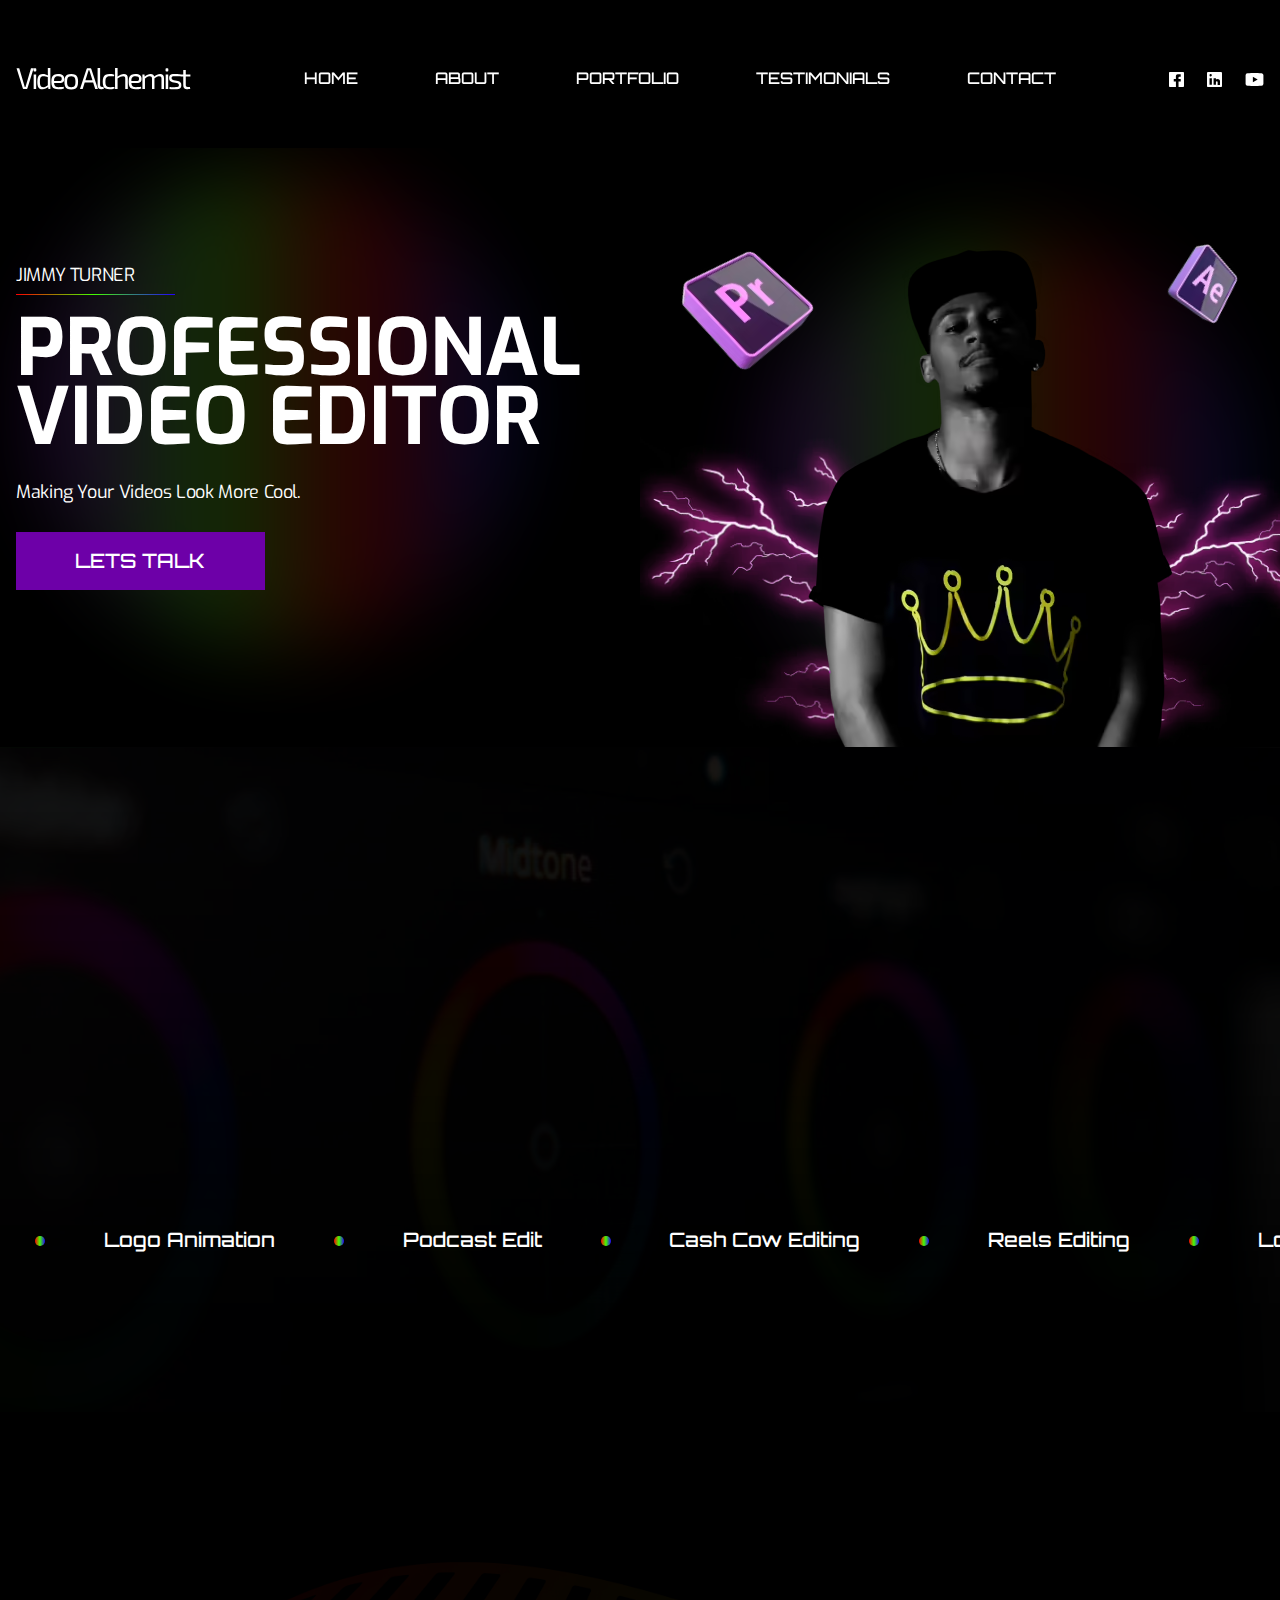
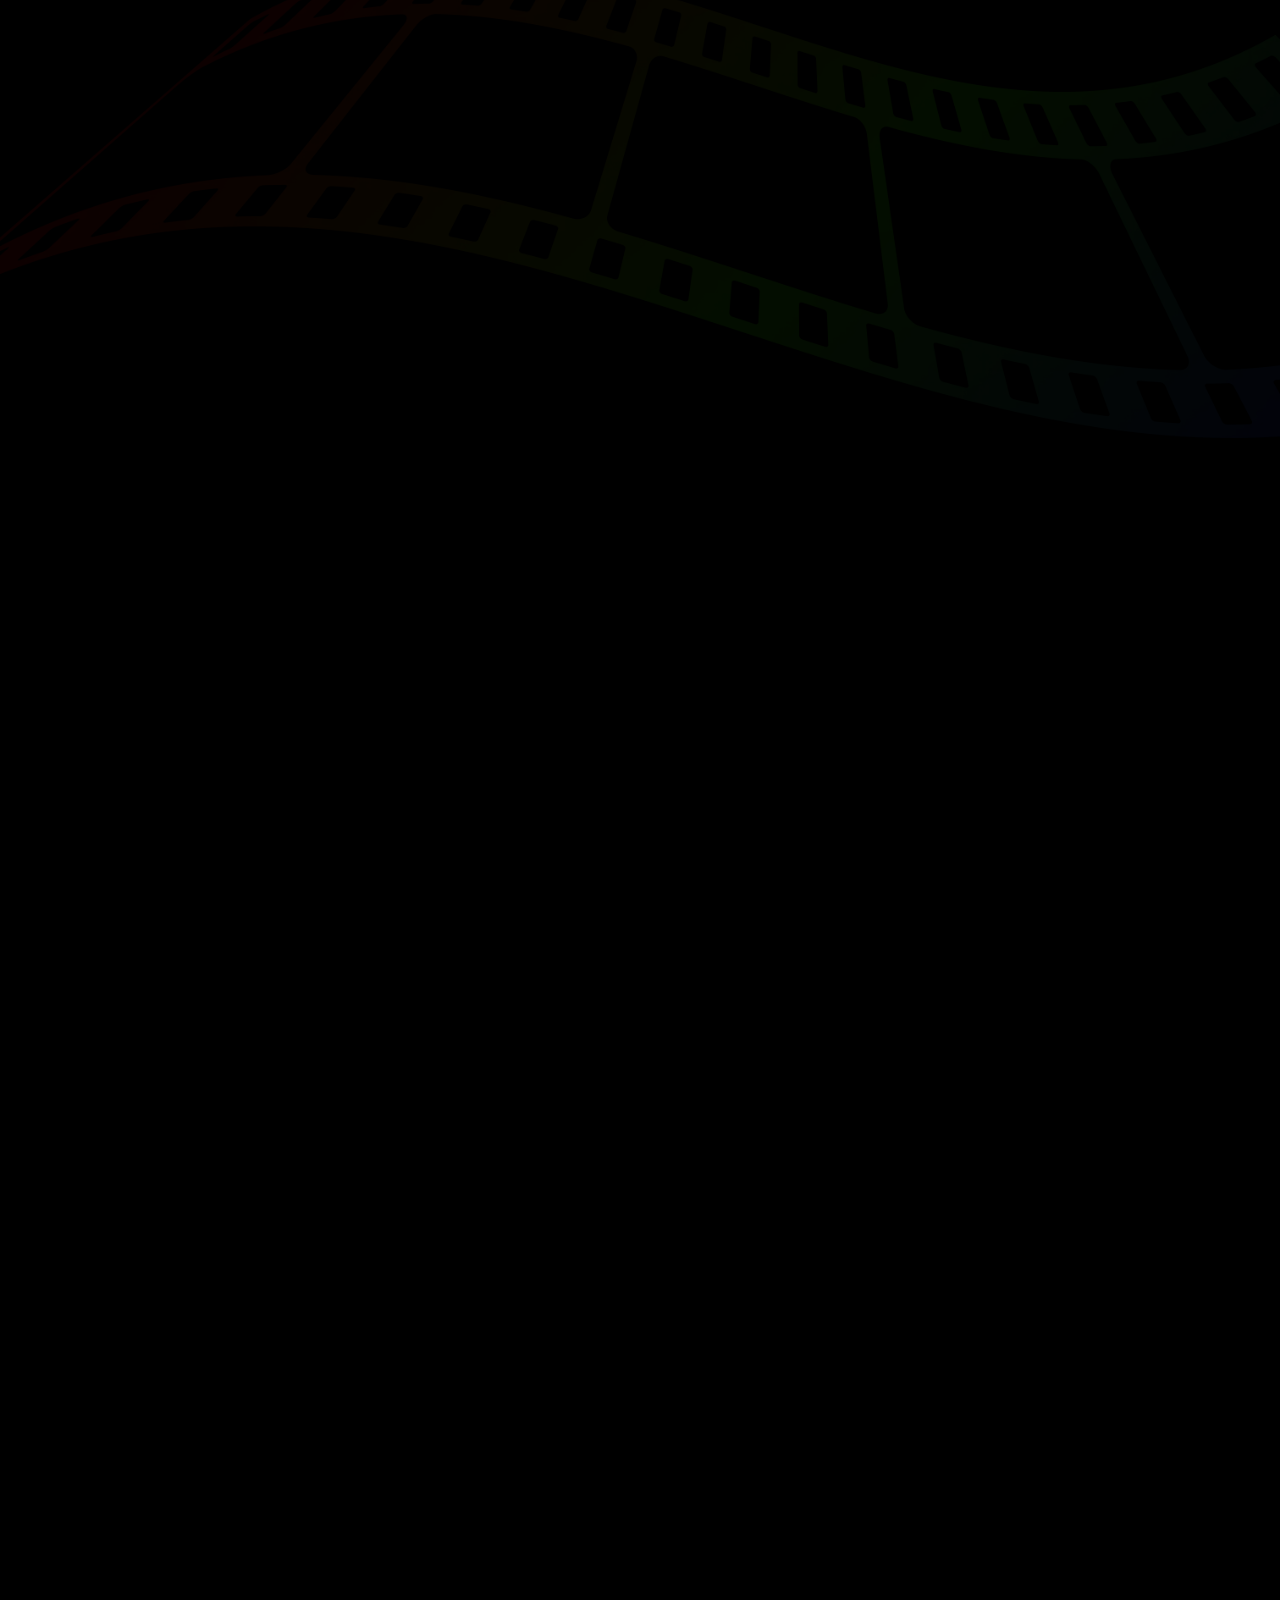
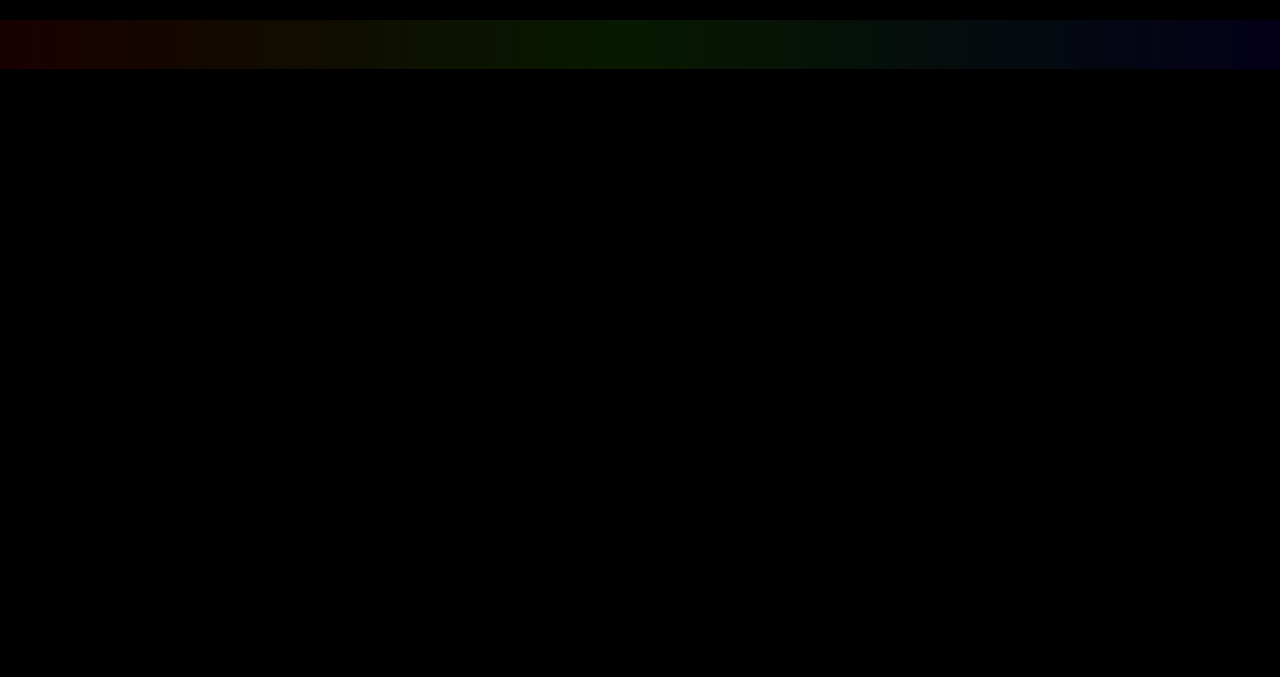
==== commit 7645d857: "migrate from "aos" to "sal"" ====
--- a/index.html
+++ b/index.html
@@ -1,4 +1,4 @@
-<!DOCTYPE html><html lang="en"><head><meta charset="UTF-8"><meta name="viewport" content="width=device-width, initial-scale=1.0"><meta name="theme-color" content="#000001"><title>Jimmy Turner – The Video Alchemist</title><!-- Favicon--><link rel="apple-touch-icon" sizes="180x180" href="img/apple-touch-icon.png"><link rel="icon" type="image/png" sizes="32x32" href="img/favicon-32x32.png"><link rel="icon" type="image/png" sizes="16x16" href="img/favicon-16x16.png"><link href="css/style.min.css?v=20240728182546" rel="stylesheet"><script src="js/app.min.js?v=20240728182546" defer></script></head><body><!-- Content wrapper--><div class="wrapper"><!-- Header--><header class="header header--position--fixed"><div class="header__container"><div class="header__body"><!-- Brand--><div class="header__brand"><img src="img/logo.svg" alt="Video Alchemist"></div><!-- Burger--><button class="header__burger burger" aria-controls="menu" title="Toggle the menu"><span class="burger__icon"><span class="burger__line"></span></span></button><!-- Mobile menu--><div class="header__menu menu" id="menu"><nav class="menu__nav"><ul class="menu__list"><li class="menu__item"><a class="menu__link link-button" href="#home">home</a></li><li class="menu__item"><a class="menu__link link-button" href="#about">about</a></li><li class="menu__item"><a class="menu__link link-button" href="#portfolio">portfolio</a></li><li class="menu__item"><a class="menu__link link-button" href="#testimonials">testimonials</a></li><li class="menu__item"><a class="menu__link link-button" href="#contact">contact</a></li></ul></nav></div></div></div></header><!-- Main--><main class="wrapper__main"><!--Hero--><section class="hero" id="home"><div class="hero__container"><div class="hero__layout"><div class="hero__main"><div class="hero__name title" data-aos="fade-down">Jimmy Turner</div><h1 class="hero__title" data-aos="zoom-in" data-aos-delay="300">Professional video editor</h1><div class="hero__text" data-aos="fade-right" data-aos-delay="600"><p>Making your videos look more cool.</p></div><a class="hero__button button" href="#contact" data-aos="fade-right" data-aos-delay="900">lets talk</a></div><div class="hero__composition composition"><picture><source srcset="img/hero/current.avif" type="image/avif"><source srcset="img/hero/current.webp" type="image/webp"><img class="composition__current" src="img/hero/current.png" alt=""></picture><picture><source srcset="img/hero/current.avif" type="image/avif"><source srcset="img/hero/current.webp" type="image/webp"><img class="composition__current composition__current--mirror" src="img/hero/current.png" alt=""></picture><picture data-prllx-mouse="-75"><source srcset="img/hero/premiere.avif" type="image/avif"><source srcset="img/hero/premiere.webp" type="image/webp"><img class="composition__premiere" src="img/hero/premiere.png" alt="Adobe Premiere"></picture><picture data-prllx-mouse="75"><source srcset="img/hero/after-effects.avif" type="image/avif"><source srcset="img/hero/after-effects.webp" type="image/webp"><img class="composition__after-effects" src="img/hero/after-effects.png" alt="Adobe After Effects"></picture></div></div><div class="line" data-mover=".about__container; beforeend; (49.875em &lt;= width);"><ul class="line__list"><li class="line__item">Cash cow editing</li><li class="line__item">Reels editing</li><li class="line__item">logo animation</li><li class="line__item">podcast edit</li></ul></div></div></section><!-- Scene--><div class="scene"><div class="scene__container"><picture data-mover=".composition; beforeend; (49.875em &lt;= width);"><source srcset="img/avatar.avif" type="image/avif"><source srcset="img/avatar.webp" type="image/webp"><img class="avatar" src="img/avatar.png" alt="Jimmy Turner"></picture></div></div><!-- About--><section class="about" id="about"><div class="about__container"><div class="about__body"><h2 class="about__title title title--align--center" data-aos="fade-down">About me</h2><div class="about__text" data-aos="zoom-in" data-aos-delay="300"><p>Welcome to the cinematic realm of Jimmy, where creativity meets technology to craft visually stunning narratives. With a passion for storytelling and a keen eye for detail, I embark on a journey to transform ordinary footage into extraordinary visual experiences.</p></div><ul class="socials socials--adaptive" data-mover=".header__menu; afterend; (49.875em &lt;= width);"><li class="socials__item"><a class="socials__link" href="#" target="_blank" title="Facebook"><svg class="icon"><use xlink:href="img/icons/symbol-defs.svg#icon-facebook"></use></svg></a></li><li class="socials__item"><a class="socials__link" href="#" target="_blank" title="Linkedin"><svg class="icon"><use xlink:href="img/icons/symbol-defs.svg#icon-linkedin"></use></svg></a></li><li class="socials__item"><a class="socials__link socials__link--youtube" href="#" target="_blank" title="YouTube"><svg class="icon"><use xlink:href="img/icons/symbol-defs.svg#icon-youtube"></use></svg></a></li></ul></div></div></section><!-- Portfolio--><section class="portfolio" id="portfolio"><div class="portfolio__container"><h2 class="portfolio__title title" data-aos="fade-down">my best edits</h2><div class="portfolio__slider slider"><div class="slider__control"><button class="slider__navigation slider__navigation--next arrow" type="button" data-aos="fade-right" data-aos-delay="300"></button></div><div class="slider__swiper swiper"><div class="slider__wrapper swiper-wrapper"><a class="slider__slide slide swiper-slide" data-fslightbox="html5-youtube-videos" href="https://www.youtube.com/watch?v=z-SdpbalM8k"><h3 class="slide__label">CAsh cow</h3><div class="slide__media"><picture><source srcset="img/portfolio/cash-cow.avif" type="image/avif"><source srcset="img/portfolio/cash-cow.webp" type="image/webp"><img class="slide__preview" src="img/portfolio/cash-cow.jpg" alt="A person is typing on a notebook."></picture><svg class="slide__icon icon"><use xlink:href="img/icons/symbol-defs.svg#icon-play"></use></svg></div></a><a class="slider__slide slide swiper-slide" data-fslightbox="html5-youtube-videos" href="https://www.youtube.com/watch?v=GcGxQcytpuE"><h3 class="slide__label">Reel</h3><div class="slide__media"><picture><source srcset="img/portfolio/reel.avif" type="image/avif"><source srcset="img/portfolio/reel.webp" type="image/webp"><img class="slide__preview" src="img/portfolio/reel.jpg" alt="American dollars 100 bills"></picture><svg class="slide__icon icon"><use xlink:href="img/icons/symbol-defs.svg#icon-play"></use></svg></div></a><a class="slider__slide slide swiper-slide" data-fslightbox="html5-youtube-videos" href="https://www.youtube.com/watch?v=x7Sh-7m46Rk"><h3 class="slide__label">Vlog</h3><div class="slide__media"><picture><source srcset="img/portfolio/vlog.avif" type="image/avif"><source srcset="img/portfolio/vlog.webp" type="image/webp"><img class="slide__preview" src="img/portfolio/vlog.jpg" alt="A biker driving in a canyon"></picture><svg class="slide__icon icon"><use xlink:href="img/icons/symbol-defs.svg#icon-play"></use></svg></div></a><a class="slider__slide slide swiper-slide" data-fslightbox="html5-youtube-videos" href="https://www.youtube.com/watch?v=shw7xIzGX5o"><h3 class="slide__label">Cash cow</h3><div class="slide__media"><picture><source srcset="img/portfolio/cash-cow-2.avif" type="image/avif"><source srcset="img/portfolio/cash-cow-2.webp" type="image/webp"><img class="slide__preview" src="img/portfolio/cash-cow-2.jpg" alt="Game controller"></picture><svg class="slide__icon icon"><use xlink:href="img/icons/symbol-defs.svg#icon-play"></use></svg></div></a><a class="slider__slide slide swiper-slide" data-fslightbox="html5-youtube-videos" href="https://www.youtube.com/watch?v=oHJxWgpMmSY"><h3 class="slide__label">Cash cow</h3><div class="slide__media"><picture><source srcset="img/portfolio/cash-cow-3.avif" type="image/avif"><source srcset="img/portfolio/cash-cow-3.webp" type="image/webp"><img class="slide__preview" src="img/portfolio/cash-cow-3.jpg" alt="Two squirrels"></picture><svg class="slide__icon icon"><use xlink:href="img/icons/symbol-defs.svg#icon-play"></use></svg></div></a><a class="slider__slide slide swiper-slide" data-fslightbox="html5-youtube-videos" href="https://www.youtube.com/watch?v=4gdkWbYy-aw"><h3 class="slide__label">podcast</h3><div class="slide__media"><picture><source srcset="img/portfolio/podcast.avif" type="image/avif"><source srcset="img/portfolio/podcast.webp" type="image/webp"><img class="slide__preview" src="img/portfolio/podcast.jpg" alt="A man singing in a microphone"></picture><svg class="slide__icon icon"><use xlink:href="img/icons/symbol-defs.svg#icon-play"></use></svg></div></a></div></div></div></div></section><!-- Testimonials--><section class="testimonials" id="testimonials"><div class="testimonials__container"><h2 class="testimonials__title title title--align--center" data-aos="fade-down">Testimonials</h2><div class="testimonials__layout"><article class="testimonials__item item-test" data-aos="flip-up"><header class="item-test__header"><h3 class="item-test__title">Marcus</h3><p class="item-test__position">Co founder</p></header><div class="item-test__text"><p>Perfect communication and exceptional skills. This guy is King.</p></div></article><article class="testimonials__item item-test" data-aos="flip-up" data-aos-delay="300"><header class="item-test__header"><h3 class="item-test__title">peter</h3><p class="item-test__position">Manager</p></header><div class="item-test__text"><p>did a great job. Understood all the requirements.</p></div></article><article class="testimonials__item item-test" data-aos="flip-up" data-aos-delay="600"><header class="item-test__header"><h3 class="item-test__title">jane</h3><p class="item-test__position">CEO</p></header><div class="item-test__text"><p>Jimmy was wonderful to work with. Will definitely hire him again</p></div></article></div></div></section><!-- Decor--><div class="decor"></div><!-- Consult--><section class="consult" id="contact"><div class="consult__container"><h2 class="consult__title title" data-aos="fade-down">I am ready to consult you</h2><form class="consult__form" action="#" method="POST"><ul class="consult__list"><li class="consult__item item-consult" data-aos="fade-right" data-aos-delay="300"><label class="item-consult__label label" for="name">My name is</label><input class="item-consult__field filed" id="name" name="name" placeholder="Name" required></li><li class="consult__item item-consult" data-aos="fade-right" data-aos-delay="600"><label class="item-consult__label label" for="message">I am interested in</label><input class="item-consult__field filed" id="message" name="message" placeholder="Message" required></li><li class="consult__item item-consult" data-aos="flip-right" data-aos-delay="900"><input class="item-consult__button button" type="submit" value="send"></li></ul></form></div></section><!-- Connect--><section class="connect"><div class="connect__container"><div class="connect__main"><h2 class="connect__title title" data-aos="fade-down">Connect with me</h2><address class="connect__address"><ul class="connect__list"><li class="connect__item"><a class="connect__link" href="tel:+92455478112"><svg class="icon"><use xlink:href="img/icons/symbol-defs.svg#icon-phone"></use></svg>
-+92 455 478 112</a></li><li class="connect__item"><a class="connect__link" href="mailto:videoeditor@gmail.com"><svg class="icon"><use xlink:href="img/icons/symbol-defs.svg#icon-mail"></use></svg>
-videoeditor@gmail.com</a></li><li class="connect__item"><a class="connect__link" href="https://maps.app.goo.gl/9YNN2zSLW9PSNDSQA" target="_blank"><svg class="icon"><use xlink:href="img/icons/symbol-defs.svg#icon-pin"></use></svg>
+<!DOCTYPE html><html lang="en"><head><meta charset="UTF-8"><meta name="viewport" content="width=device-width, initial-scale=1.0"><meta name="theme-color" content="#000001"><title>Jimmy Turner – The Video Alchemist</title><!-- Favicon--><link rel="apple-touch-icon" sizes="180x180" href="img/apple-touch-icon.png"><link rel="icon" type="image/png" sizes="32x32" href="img/favicon-32x32.png"><link rel="icon" type="image/png" sizes="16x16" href="img/favicon-16x16.png"><link href="css/style.min.css?v=20240729130106" rel="stylesheet"><script src="js/app.min.js?v=20240729130106" defer></script></head><body><!-- Content wrapper--><div class="wrapper"><!-- Header--><header class="header header--position--fixed"><div class="header__container"><div class="header__body"><!-- Brand--><div class="header__brand" data-sal="zoom-out"><img src="img/logo.svg" alt="Video Alchemist"></div><!-- Burger--><button class="header__burger burger" aria-controls="menu" title="Toggle the menu"><span class="burger__icon"><span class="burger__line"></span></span></button><!-- Mobile menu--><div class="header__menu menu" id="menu"><nav class="menu__nav"><ul class="menu__list"><li class="menu__item" data-sal="zoom-out"><a class="menu__link link-button" href="#home">home</a></li><li class="menu__item" data-sal="zoom-out"><a class="menu__link link-button" href="#about">about</a></li><li class="menu__item" data-sal="zoom-out"><a class="menu__link link-button" href="#portfolio">portfolio</a></li><li class="menu__item" data-sal="zoom-out"><a class="menu__link link-button" href="#testimonials">testimonials</a></li><li class="menu__item" data-sal="zoom-out"><a class="menu__link link-button" href="#contact">contact</a></li></ul></nav></div></div></div></header><!-- Main--><main class="wrapper__main"><!--Hero--><section class="hero" id="home"><div class="hero__container"><div class="hero__layout"><div class="hero__main"><div class="hero__name title" data-sal="slide-right" data-sal-once>Jimmy Turner</div><h1 class="hero__title" data-sal="zoom-in" data-sal-once data-sal-delay="300">Professional video editor</h1><div class="hero__text" data-sal="slide-right" data-sal-once data-sal-delay="600"><p>Making your videos look more cool.</p></div><a class="hero__button button" href="#contact" data-sal="flip-right" data-sal-once data-sal-delay="900">lets talk</a></div><div class="hero__composition composition"><picture><source srcset="img/hero/current.avif" type="image/avif"><source srcset="img/hero/current.webp" type="image/webp"><img class="composition__current" src="img/hero/current.png" alt=""></picture><picture><source srcset="img/hero/current.avif" type="image/avif"><source srcset="img/hero/current.webp" type="image/webp"><img class="composition__current composition__current--mirror" src="img/hero/current.png" alt=""></picture><picture data-prllx-mouse="-75"><source srcset="img/hero/premiere.avif" type="image/avif"><source srcset="img/hero/premiere.webp" type="image/webp"><img class="composition__premiere" src="img/hero/premiere.png" alt="Adobe Premiere"></picture><picture data-prllx-mouse="75"><source srcset="img/hero/after-effects.avif" type="image/avif"><source srcset="img/hero/after-effects.webp" type="image/webp"><img class="composition__after-effects" src="img/hero/after-effects.png" alt="Adobe After Effects"></picture></div></div><div class="line" data-mover=".about__container; beforeend; (49.875em &lt;= width);"><ul class="line__list"><li class="line__item">Cash cow editing</li><li class="line__item">Reels editing</li><li class="line__item">logo animation</li><li class="line__item">podcast edit</li></ul></div></div></section><!-- Scene--><div class="scene"><div class="scene__container"><picture data-mover=".composition; beforeend; (49.875em &lt;= width);"><source srcset="img/avatar.avif" type="image/avif"><source srcset="img/avatar.webp" type="image/webp"><img class="avatar" src="img/avatar.png" alt="Jimmy Turner"></picture></div></div><!-- About--><section class="about" id="about"><div class="about__container"><div class="about__body"><h2 class="about__title title title--align--center" data-sal="slide-right">About me</h2><div class="about__text" data-sal="zoom-in" data-sal-delay="300"><p>Welcome to the cinematic realm of Jimmy, where creativity meets technology to craft visually stunning narratives. With a passion for storytelling and a keen eye for detail, I embark on a journey to transform ordinary footage into extraordinary visual experiences.</p></div><ul class="socials socials--adaptive" data-mover=".header__menu; afterend; (49.875em &lt;= width);"><li class="socials__item"><a class="socials__link" href="#" target="_blank" title="Facebook"><svg class="icon"><use xlink:href="img/icons/symbol-defs.svg#icon-facebook"></use></svg></a></li><li class="socials__item"><a class="socials__link" href="#" target="_blank" title="Linkedin"><svg class="icon"><use xlink:href="img/icons/symbol-defs.svg#icon-linkedin"></use></svg></a></li><li class="socials__item"><a class="socials__link socials__link--youtube" href="#" target="_blank" title="YouTube"><svg class="icon"><use xlink:href="img/icons/symbol-defs.svg#icon-youtube"></use></svg></a></li></ul></div></div></section><!-- Portfolio--><section class="portfolio" id="portfolio"><div class="portfolio__container"><h2 class="portfolio__title title" data-sal="slide-right">my best edits</h2><div class="portfolio__slider slider"><div class="slider__control"><button class="slider__navigation slider__navigation--next arrow" type="button" data-sal="slide-left" data-sal-delay="300"></button></div><div class="slider__swiper swiper" data-sal="zoom-in"><div class="slider__wrapper swiper-wrapper"><a class="slider__slide slide swiper-slide" data-fslightbox="html5-youtube-videos" href="https://www.youtube.com/watch?v=z-SdpbalM8k"><h3 class="slide__label">CAsh cow</h3><div class="slide__media"><picture><source srcset="img/portfolio/cash-cow.avif" type="image/avif"><source srcset="img/portfolio/cash-cow.webp" type="image/webp"><img class="slide__preview" src="img/portfolio/cash-cow.jpg" alt="A person is typing on a notebook."></picture><svg class="slide__icon icon"><use xlink:href="img/icons/symbol-defs.svg#icon-play"></use></svg></div></a><a class="slider__slide slide swiper-slide" data-fslightbox="html5-youtube-videos" href="https://www.youtube.com/watch?v=GcGxQcytpuE"><h3 class="slide__label">Reel</h3><div class="slide__media"><picture><source srcset="img/portfolio/reel.avif" type="image/avif"><source srcset="img/portfolio/reel.webp" type="image/webp"><img class="slide__preview" src="img/portfolio/reel.jpg" alt="American dollars 100 bills"></picture><svg class="slide__icon icon"><use xlink:href="img/icons/symbol-defs.svg#icon-play"></use></svg></div></a><a class="slider__slide slide swiper-slide" data-fslightbox="html5-youtube-videos" href="https://www.youtube.com/watch?v=x7Sh-7m46Rk"><h3 class="slide__label">Vlog</h3><div class="slide__media"><picture><source srcset="img/portfolio/vlog.avif" type="image/avif"><source srcset="img/portfolio/vlog.webp" type="image/webp"><img class="slide__preview" src="img/portfolio/vlog.jpg" alt="A biker driving in a canyon"></picture><svg class="slide__icon icon"><use xlink:href="img/icons/symbol-defs.svg#icon-play"></use></svg></div></a><a class="slider__slide slide swiper-slide" data-fslightbox="html5-youtube-videos" href="https://www.youtube.com/watch?v=shw7xIzGX5o"><h3 class="slide__label">Cash cow</h3><div class="slide__media"><picture><source srcset="img/portfolio/cash-cow-2.avif" type="image/avif"><source srcset="img/portfolio/cash-cow-2.webp" type="image/webp"><img class="slide__preview" src="img/portfolio/cash-cow-2.jpg" alt="Game controller"></picture><svg class="slide__icon icon"><use xlink:href="img/icons/symbol-defs.svg#icon-play"></use></svg></div></a><a class="slider__slide slide swiper-slide" data-fslightbox="html5-youtube-videos" href="https://www.youtube.com/watch?v=oHJxWgpMmSY"><h3 class="slide__label">Cash cow</h3><div class="slide__media"><picture><source srcset="img/portfolio/cash-cow-3.avif" type="image/avif"><source srcset="img/portfolio/cash-cow-3.webp" type="image/webp"><img class="slide__preview" src="img/portfolio/cash-cow-3.jpg" alt="Two squirrels"></picture><svg class="slide__icon icon"><use xlink:href="img/icons/symbol-defs.svg#icon-play"></use></svg></div></a><a class="slider__slide slide swiper-slide" data-fslightbox="html5-youtube-videos" href="https://www.youtube.com/watch?v=4gdkWbYy-aw"><h3 class="slide__label">podcast</h3><div class="slide__media"><picture><source srcset="img/portfolio/podcast.avif" type="image/avif"><source srcset="img/portfolio/podcast.webp" type="image/webp"><img class="slide__preview" src="img/portfolio/podcast.jpg" alt="A man singing in a microphone"></picture><svg class="slide__icon icon"><use xlink:href="img/icons/symbol-defs.svg#icon-play"></use></svg></div></a></div></div></div></div></section><!-- Testimonials--><section class="testimonials" id="testimonials"><div class="testimonials__container"><h2 class="testimonials__title title title--align--center" data-sal="slide-right">Testimonials</h2><div class="testimonials__layout"><article class="testimonials__item item-test" data-sal="flip-up"><header class="item-test__header"><h3 class="item-test__title">Marcus</h3><p class="item-test__position">Co founder</p></header><div class="item-test__text"><p>Perfect communication and exceptional skills. This guy is King.</p></div></article><article class="testimonials__item item-test" data-sal="flip-up" data-sal-delay="300"><header class="item-test__header"><h3 class="item-test__title">peter</h3><p class="item-test__position">Manager</p></header><div class="item-test__text"><p>did a great job. Understood all the requirements.</p></div></article><article class="testimonials__item item-test" data-sal="flip-up" data-sal-delay="600"><header class="item-test__header"><h3 class="item-test__title">jane</h3><p class="item-test__position">CEO</p></header><div class="item-test__text"><p>Jimmy was wonderful to work with. Will definitely hire him again</p></div></article></div></div></section><!-- Decor--><div class="decor"></div><!-- Consult--><section class="consult" id="contact"><div class="consult__container"><h2 class="consult__title title" data-sal="slide-right">I am ready to consult you</h2><form class="consult__form" action="#" method="POST"><ul class="consult__list"><li class="consult__item item-consult" data-sal="slide-right" data-sal-delay="300"><label class="item-consult__label label" for="name">My name is</label><input class="item-consult__field filed" id="name" name="name" placeholder="Name" required></li><li class="consult__item item-consult" data-sal="slide-right" data-sal-delay="600"><label class="item-consult__label label" for="message">I am interested in</label><input class="item-consult__field filed" id="message" name="message" placeholder="Message" required></li><li class="consult__item item-consult" data-sal="flip-right" data-sal-delay="900"><input class="item-consult__button button" type="submit" value="send"></li></ul></form></div></section><!-- Connect--><section class="connect"><div class="connect__container"><div class="connect__main"><h2 class="connect__title title" data-sal="slide-right">Connect with me</h2><address class="connect__address"><ul class="connect__list"><li class="connect__item" data-sal="zoom-out"><a class="connect__link" href="tel:+92455478112"><svg class="icon"><use xlink:href="img/icons/symbol-defs.svg#icon-phone"></use></svg>
++92 455 478 112</a></li><li class="connect__item" data-sal="zoom-out"><a class="connect__link" href="mailto:videoeditor@gmail.com"><svg class="icon"><use xlink:href="img/icons/symbol-defs.svg#icon-mail"></use></svg>
+videoeditor@gmail.com</a></li><li class="connect__item" data-sal="zoom-out"><a class="connect__link" href="https://maps.app.goo.gl/9YNN2zSLW9PSNDSQA" target="_blank"><svg class="icon"><use xlink:href="img/icons/symbol-defs.svg#icon-pin"></use></svg>
 defense phase 3, lahore pakistan</a></li></ul></address></div><ul class="connect__socials socials"><li class="socials__item"><a class="socials__link" href="#" target="_blank" title="Facebook"><svg class="icon"><use xlink:href="img/icons/symbol-defs.svg#icon-facebook"></use></svg></a></li><li class="socials__item"><a class="socials__link" href="#" target="_blank" title="Linkedin"><svg class="icon"><use xlink:href="img/icons/symbol-defs.svg#icon-linkedin"></use></svg></a></li><li class="socials__item"><a class="socials__link socials__link--youtube" href="#" target="_blank" title="YouTube"><svg class="icon"><use xlink:href="img/icons/symbol-defs.svg#icon-youtube"></use></svg></a></li></ul></div></section><!-- Go back--><a class="return" href="#"><div class="return__label">Go back to the top</div><div class="return__arrow arrow"></div></a></main></div></body></html>--- a/css/style.min.css
+++ b/css/style.min.css
@@ -1 +1 @@
-@import "https://fonts.googleapis.com/css?family=Orbitron:500&display=swap";@import "https://fonts.googleapis.com/css?family=Exo:regular,700&display=swap";.arrow,.decor,.title:after{background-image:linear-gradient(90deg,red,#4f0 48.9%,#20f)}@font-face{font-family:swiper-icons;font-style:normal;font-weight:400;src:url("data:application/font-woff;charset=utf-8;base64, [base64]//wADZ2x5ZgAAAywAAADMAAAD2MHtryVoZWFkAAABbAAAADAAAAA2E2+eoWhoZWEAAAGcAAAAHwAAACQC9gDzaG10eAAAAigAAAAZAAAArgJkABFsb2NhAAAC0AAAAFoAAABaFQAUGG1heHAAAAG8AAAAHwAAACAAcABAbmFtZQAAA/gAAAE5AAACXvFdBwlwb3N0AAAFNAAAAGIAAACE5s74hXjaY2BkYGAAYpf5Hu/j+W2+MnAzMYDAzaX6QjD6/4//Bxj5GA8AuRwMYGkAPywL13jaY2BkYGA88P8Agx4j+/8fQDYfA1AEBWgDAIB2BOoAeNpjYGRgYNBh4GdgYgABEMnIABJzYNADCQAACWgAsQB42mNgYfzCOIGBlYGB0YcxjYGBwR1Kf2WQZGhhYGBiYGVmgAFGBiQQkOaawtDAoMBQxXjg/wEGPcYDDA4wNUA2CCgwsAAAO4EL6gAAeNpj2M0gyAACqxgGNWBkZ2D4/wMA+xkDdgAAAHjaY2BgYGaAYBkGRgYQiAHyGMF8FgYHIM3DwMHABGQrMOgyWDLEM1T9/w8UBfEMgLzE////P/5//f/V/xv+r4eaAAeMbAxwIUYmIMHEgKYAYjUcsDAwsLKxc3BycfPw8jEQA/[base64]/uznmfPFBNODM2K7MTQ45YEAZqGP81AmGGcF3iPqOop0r1SPTaTbVkfUe4HXj97wYE+yNwWYxwWu4v1ugWHgo3S1XdZEVqWM7ET0cfnLGxWfkgR42o2PvWrDMBSFj/IHLaF0zKjRgdiVMwScNRAoWUoH78Y2icB/yIY09An6AH2Bdu/UB+yxopYshQiEvnvu0dURgDt8QeC8PDw7Fpji3fEA4z/PEJ6YOB5hKh4dj3EvXhxPqH/SKUY3rJ7srZ4FZnh1PMAtPhwP6fl2PMJMPDgeQ4rY8YT6Gzao0eAEA409DuggmTnFnOcSCiEiLMgxCiTI6Cq5DZUd3Qmp10vO0LaLTd2cjN4fOumlc7lUYbSQcZFkutRG7g6JKZKy0RmdLY680CDnEJ+UMkpFFe1RN7nxdVpXrC4aTtnaurOnYercZg2YVmLN/d/gczfEimrE/fs/bOuq29Zmn8tloORaXgZgGa78yO9/cnXm2BpaGvq25Dv9S4E9+5SIc9PqupJKhYFSSl47+Qcr1mYNAAAAeNptw0cKwkAAAMDZJA8Q7OUJvkLsPfZ6zFVERPy8qHh2YER+3i/BP83vIBLLySsoKimrqKqpa2hp6+jq6RsYGhmbmJqZSy0sraxtbO3sHRydnEMU4uR6yx7JJXveP7WrDycAAAAAAAH//wACeNpjYGRgYOABYhkgZgJCZgZNBkYGLQZtIJsFLMYAAAw3ALgAeNolizEKgDAQBCchRbC2sFER0YD6qVQiBCv/H9ezGI6Z5XBAw8CBK/m5iQQVauVbXLnOrMZv2oLdKFa8Pjuru2hJzGabmOSLzNMzvutpB3N42mNgZGBg4GKQYzBhYMxJLMlj4GBgAYow/P/PAJJhLM6sSoWKfWCAAwDAjgbRAAB42mNgYGBkAIIbCZo5IPrmUn0hGA0AO8EFTQAA") format("woff")}:root{--swiper-theme-color:#007aff}:host{display:block;margin-left:auto;margin-right:auto;position:relative;z-index:1}.swiper{display:block;list-style:none;margin-left:auto;margin-right:auto;overflow:hidden;padding:0;position:relative;z-index:1}.swiper-vertical>.swiper-wrapper{flex-direction:column}.swiper-wrapper{box-sizing:content-box;display:flex;height:100%;position:relative;transition-property:transform;transition-timing-function:var(--swiper-wrapper-transition-timing-function,initial);width:100%;z-index:1}.swiper-android .swiper-slide,.swiper-ios .swiper-slide,.swiper-wrapper{transform:translateZ(0)}.swiper-horizontal{touch-action:pan-y}.swiper-vertical{touch-action:pan-x}.swiper-slide{display:block;flex-shrink:0;height:100%;position:relative;transition-property:transform;width:100%}.swiper-slide-invisible-blank{visibility:hidden}.swiper-autoheight,.swiper-autoheight .swiper-slide{height:auto}.swiper-autoheight .swiper-wrapper{align-items:flex-start;transition-property:transform,height}.swiper-backface-hidden .swiper-slide{backface-visibility:hidden;transform:translateZ(0)}.swiper-3d.swiper-css-mode .swiper-wrapper{perspective:1200px}.swiper-3d .swiper-wrapper{transform-style:preserve-3d}.swiper-3d{perspective:1200px}.swiper-3d .swiper-cube-shadow,.swiper-3d .swiper-slide{transform-style:preserve-3d}.swiper-css-mode>.swiper-wrapper{overflow:auto;scrollbar-width:none;-ms-overflow-style:none}.swiper-css-mode>.swiper-wrapper::-webkit-scrollbar{display:none}.swiper-css-mode>.swiper-wrapper>.swiper-slide{scroll-snap-align:start start}.swiper-css-mode.swiper-horizontal>.swiper-wrapper{-ms-scroll-snap-type:x mandatory;scroll-snap-type:x mandatory}.swiper-css-mode.swiper-vertical>.swiper-wrapper{-ms-scroll-snap-type:y mandatory;scroll-snap-type:y mandatory}.swiper-css-mode.swiper-free-mode>.swiper-wrapper{-ms-scroll-snap-type:none;scroll-snap-type:none}.swiper-css-mode.swiper-free-mode>.swiper-wrapper>.swiper-slide{scroll-snap-align:none}.swiper-css-mode.swiper-centered>.swiper-wrapper:before{content:"";flex-shrink:0;order:9999}.swiper-css-mode.swiper-centered>.swiper-wrapper>.swiper-slide{scroll-snap-align:center center;scroll-snap-stop:always}.swiper-css-mode.swiper-centered.swiper-horizontal>.swiper-wrapper>.swiper-slide:first-child{margin-inline-start:var(--swiper-centered-offset-before)}.swiper-css-mode.swiper-centered.swiper-horizontal>.swiper-wrapper:before{height:100%;min-height:1px;width:var(--swiper-centered-offset-after)}.swiper-css-mode.swiper-centered.swiper-vertical>.swiper-wrapper>.swiper-slide:first-child{margin-block-start:var(--swiper-centered-offset-before)}.swiper-css-mode.swiper-centered.swiper-vertical>.swiper-wrapper:before{height:var(--swiper-centered-offset-after);min-width:1px;width:100%}.swiper-3d .swiper-slide-shadow,.swiper-3d .swiper-slide-shadow-bottom,.swiper-3d .swiper-slide-shadow-left,.swiper-3d .swiper-slide-shadow-right,.swiper-3d .swiper-slide-shadow-top{height:100%;left:0;pointer-events:none;position:absolute;top:0;width:100%;z-index:10}.swiper-3d .swiper-slide-shadow{background:rgba(0,0,0,.15)}.swiper-3d .swiper-slide-shadow-left{background-image:linear-gradient(270deg,rgba(0,0,0,.5),transparent)}.swiper-3d .swiper-slide-shadow-right{background-image:linear-gradient(90deg,rgba(0,0,0,.5),transparent)}.swiper-3d .swiper-slide-shadow-top{background-image:linear-gradient(0deg,rgba(0,0,0,.5),transparent)}.swiper-3d .swiper-slide-shadow-bottom{background-image:linear-gradient(180deg,rgba(0,0,0,.5),transparent)}.swiper-lazy-preloader{border:4px solid var(--swiper-preloader-color,var(--swiper-theme-color));border-radius:50%;border-top:4px solid transparent;box-sizing:border-box;height:42px;left:50%;margin-left:-21px;margin-top:-21px;position:absolute;top:50%;transform-origin:50%;width:42px;z-index:10}.swiper-watch-progress .swiper-slide-visible .swiper-lazy-preloader,.swiper:not(.swiper-watch-progress) .swiper-lazy-preloader{animation:swiper-preloader-spin 1s linear infinite}.swiper-lazy-preloader-white{--swiper-preloader-color:#fff}.swiper-lazy-preloader-black{--swiper-preloader-color:#000}@keyframes swiper-preloader-spin{0%{transform:rotate(0deg)}to{transform:rotate(1turn)}}[data-aos][data-aos][data-aos-duration="50"],body[data-aos-duration="50"] [data-aos]{transition-duration:50ms}[data-aos][data-aos][data-aos-delay="50"],body[data-aos-delay="50"] [data-aos]{transition-delay:0s}[data-aos][data-aos][data-aos-delay="50"].aos-animate,body[data-aos-delay="50"] [data-aos].aos-animate{transition-delay:50ms}[data-aos][data-aos][data-aos-duration="100"],body[data-aos-duration="100"] [data-aos]{transition-duration:.1s}[data-aos][data-aos][data-aos-delay="100"],body[data-aos-delay="100"] [data-aos]{transition-delay:0s}[data-aos][data-aos][data-aos-delay="100"].aos-animate,body[data-aos-delay="100"] [data-aos].aos-animate{transition-delay:.1s}[data-aos][data-aos][data-aos-duration="150"],body[data-aos-duration="150"] [data-aos]{transition-duration:.15s}[data-aos][data-aos][data-aos-delay="150"],body[data-aos-delay="150"] [data-aos]{transition-delay:0s}[data-aos][data-aos][data-aos-delay="150"].aos-animate,body[data-aos-delay="150"] [data-aos].aos-animate{transition-delay:.15s}[data-aos][data-aos][data-aos-duration="200"],body[data-aos-duration="200"] [data-aos]{transition-duration:.2s}[data-aos][data-aos][data-aos-delay="200"],body[data-aos-delay="200"] [data-aos]{transition-delay:0s}[data-aos][data-aos][data-aos-delay="200"].aos-animate,body[data-aos-delay="200"] [data-aos].aos-animate{transition-delay:.2s}[data-aos][data-aos][data-aos-duration="250"],body[data-aos-duration="250"] [data-aos]{transition-duration:.25s}[data-aos][data-aos][data-aos-delay="250"],body[data-aos-delay="250"] [data-aos]{transition-delay:0s}[data-aos][data-aos][data-aos-delay="250"].aos-animate,body[data-aos-delay="250"] [data-aos].aos-animate{transition-delay:.25s}[data-aos][data-aos][data-aos-duration="300"],body[data-aos-duration="300"] [data-aos]{transition-duration:.3s}[data-aos][data-aos][data-aos-delay="300"],body[data-aos-delay="300"] [data-aos]{transition-delay:0s}[data-aos][data-aos][data-aos-delay="300"].aos-animate,body[data-aos-delay="300"] [data-aos].aos-animate{transition-delay:.3s}[data-aos][data-aos][data-aos-duration="350"],body[data-aos-duration="350"] [data-aos]{transition-duration:.35s}[data-aos][data-aos][data-aos-delay="350"],body[data-aos-delay="350"] [data-aos]{transition-delay:0s}[data-aos][data-aos][data-aos-delay="350"].aos-animate,body[data-aos-delay="350"] [data-aos].aos-animate{transition-delay:.35s}[data-aos][data-aos][data-aos-duration="400"],body[data-aos-duration="400"] [data-aos]{transition-duration:.4s}[data-aos][data-aos][data-aos-delay="400"],body[data-aos-delay="400"] [data-aos]{transition-delay:0s}[data-aos][data-aos][data-aos-delay="400"].aos-animate,body[data-aos-delay="400"] [data-aos].aos-animate{transition-delay:.4s}[data-aos][data-aos][data-aos-duration="450"],body[data-aos-duration="450"] [data-aos]{transition-duration:.45s}[data-aos][data-aos][data-aos-delay="450"],body[data-aos-delay="450"] [data-aos]{transition-delay:0s}[data-aos][data-aos][data-aos-delay="450"].aos-animate,body[data-aos-delay="450"] [data-aos].aos-animate{transition-delay:.45s}[data-aos][data-aos][data-aos-duration="500"],body[data-aos-duration="500"] [data-aos]{transition-duration:.5s}[data-aos][data-aos][data-aos-delay="500"],body[data-aos-delay="500"] [data-aos]{transition-delay:0s}[data-aos][data-aos][data-aos-delay="500"].aos-animate,body[data-aos-delay="500"] [data-aos].aos-animate{transition-delay:.5s}[data-aos][data-aos][data-aos-duration="550"],body[data-aos-duration="550"] [data-aos]{transition-duration:.55s}[data-aos][data-aos][data-aos-delay="550"],body[data-aos-delay="550"] [data-aos]{transition-delay:0s}[data-aos][data-aos][data-aos-delay="550"].aos-animate,body[data-aos-delay="550"] [data-aos].aos-animate{transition-delay:.55s}[data-aos][data-aos][data-aos-duration="600"],body[data-aos-duration="600"] [data-aos]{transition-duration:.6s}[data-aos][data-aos][data-aos-delay="600"],body[data-aos-delay="600"] [data-aos]{transition-delay:0s}[data-aos][data-aos][data-aos-delay="600"].aos-animate,body[data-aos-delay="600"] [data-aos].aos-animate{transition-delay:.6s}[data-aos][data-aos][data-aos-duration="650"],body[data-aos-duration="650"] [data-aos]{transition-duration:.65s}[data-aos][data-aos][data-aos-delay="650"],body[data-aos-delay="650"] [data-aos]{transition-delay:0s}[data-aos][data-aos][data-aos-delay="650"].aos-animate,body[data-aos-delay="650"] [data-aos].aos-animate{transition-delay:.65s}[data-aos][data-aos][data-aos-duration="700"],body[data-aos-duration="700"] [data-aos]{transition-duration:.7s}[data-aos][data-aos][data-aos-delay="700"],body[data-aos-delay="700"] [data-aos]{transition-delay:0s}[data-aos][data-aos][data-aos-delay="700"].aos-animate,body[data-aos-delay="700"] [data-aos].aos-animate{transition-delay:.7s}[data-aos][data-aos][data-aos-duration="750"],body[data-aos-duration="750"] [data-aos]{transition-duration:.75s}[data-aos][data-aos][data-aos-delay="750"],body[data-aos-delay="750"] [data-aos]{transition-delay:0s}[data-aos][data-aos][data-aos-delay="750"].aos-animate,body[data-aos-delay="750"] [data-aos].aos-animate{transition-delay:.75s}[data-aos][data-aos][data-aos-duration="800"],body[data-aos-duration="800"] [data-aos]{transition-duration:.8s}[data-aos][data-aos][data-aos-delay="800"],body[data-aos-delay="800"] [data-aos]{transition-delay:0s}[data-aos][data-aos][data-aos-delay="800"].aos-animate,body[data-aos-delay="800"] [data-aos].aos-animate{transition-delay:.8s}[data-aos][data-aos][data-aos-duration="850"],body[data-aos-duration="850"] [data-aos]{transition-duration:.85s}[data-aos][data-aos][data-aos-delay="850"],body[data-aos-delay="850"] [data-aos]{transition-delay:0s}[data-aos][data-aos][data-aos-delay="850"].aos-animate,body[data-aos-delay="850"] [data-aos].aos-animate{transition-delay:.85s}[data-aos][data-aos][data-aos-duration="900"],body[data-aos-duration="900"] [data-aos]{transition-duration:.9s}[data-aos][data-aos][data-aos-delay="900"],body[data-aos-delay="900"] [data-aos]{transition-delay:0s}[data-aos][data-aos][data-aos-delay="900"].aos-animate,body[data-aos-delay="900"] [data-aos].aos-animate{transition-delay:.9s}[data-aos][data-aos][data-aos-duration="950"],body[data-aos-duration="950"] [data-aos]{transition-duration:.95s}[data-aos][data-aos][data-aos-delay="950"],body[data-aos-delay="950"] [data-aos]{transition-delay:0s}[data-aos][data-aos][data-aos-delay="950"].aos-animate,body[data-aos-delay="950"] [data-aos].aos-animate{transition-delay:.95s}[data-aos][data-aos][data-aos-duration="1000"],body[data-aos-duration="1000"] [data-aos]{transition-duration:1s}[data-aos][data-aos][data-aos-delay="1000"],body[data-aos-delay="1000"] [data-aos]{transition-delay:0s}[data-aos][data-aos][data-aos-delay="1000"].aos-animate,body[data-aos-delay="1000"] [data-aos].aos-animate{transition-delay:1s}[data-aos][data-aos][data-aos-duration="1050"],body[data-aos-duration="1050"] [data-aos]{transition-duration:1.05s}[data-aos][data-aos][data-aos-delay="1050"],body[data-aos-delay="1050"] [data-aos]{transition-delay:0s}[data-aos][data-aos][data-aos-delay="1050"].aos-animate,body[data-aos-delay="1050"] [data-aos].aos-animate{transition-delay:1.05s}[data-aos][data-aos][data-aos-duration="1100"],body[data-aos-duration="1100"] [data-aos]{transition-duration:1.1s}[data-aos][data-aos][data-aos-delay="1100"],body[data-aos-delay="1100"] [data-aos]{transition-delay:0s}[data-aos][data-aos][data-aos-delay="1100"].aos-animate,body[data-aos-delay="1100"] [data-aos].aos-animate{transition-delay:1.1s}[data-aos][data-aos][data-aos-duration="1150"],body[data-aos-duration="1150"] [data-aos]{transition-duration:1.15s}[data-aos][data-aos][data-aos-delay="1150"],body[data-aos-delay="1150"] [data-aos]{transition-delay:0s}[data-aos][data-aos][data-aos-delay="1150"].aos-animate,body[data-aos-delay="1150"] [data-aos].aos-animate{transition-delay:1.15s}[data-aos][data-aos][data-aos-duration="1200"],body[data-aos-duration="1200"] [data-aos]{transition-duration:1.2s}[data-aos][data-aos][data-aos-delay="1200"],body[data-aos-delay="1200"] [data-aos]{transition-delay:0s}[data-aos][data-aos][data-aos-delay="1200"].aos-animate,body[data-aos-delay="1200"] [data-aos].aos-animate{transition-delay:1.2s}[data-aos][data-aos][data-aos-duration="1250"],body[data-aos-duration="1250"] [data-aos]{transition-duration:1.25s}[data-aos][data-aos][data-aos-delay="1250"],body[data-aos-delay="1250"] [data-aos]{transition-delay:0s}[data-aos][data-aos][data-aos-delay="1250"].aos-animate,body[data-aos-delay="1250"] [data-aos].aos-animate{transition-delay:1.25s}[data-aos][data-aos][data-aos-duration="1300"],body[data-aos-duration="1300"] [data-aos]{transition-duration:1.3s}[data-aos][data-aos][data-aos-delay="1300"],body[data-aos-delay="1300"] [data-aos]{transition-delay:0s}[data-aos][data-aos][data-aos-delay="1300"].aos-animate,body[data-aos-delay="1300"] [data-aos].aos-animate{transition-delay:1.3s}[data-aos][data-aos][data-aos-duration="1350"],body[data-aos-duration="1350"] [data-aos]{transition-duration:1.35s}[data-aos][data-aos][data-aos-delay="1350"],body[data-aos-delay="1350"] [data-aos]{transition-delay:0s}[data-aos][data-aos][data-aos-delay="1350"].aos-animate,body[data-aos-delay="1350"] [data-aos].aos-animate{transition-delay:1.35s}[data-aos][data-aos][data-aos-duration="1400"],body[data-aos-duration="1400"] [data-aos]{transition-duration:1.4s}[data-aos][data-aos][data-aos-delay="1400"],body[data-aos-delay="1400"] [data-aos]{transition-delay:0s}[data-aos][data-aos][data-aos-delay="1400"].aos-animate,body[data-aos-delay="1400"] [data-aos].aos-animate{transition-delay:1.4s}[data-aos][data-aos][data-aos-duration="1450"],body[data-aos-duration="1450"] [data-aos]{transition-duration:1.45s}[data-aos][data-aos][data-aos-delay="1450"],body[data-aos-delay="1450"] [data-aos]{transition-delay:0s}[data-aos][data-aos][data-aos-delay="1450"].aos-animate,body[data-aos-delay="1450"] [data-aos].aos-animate{transition-delay:1.45s}[data-aos][data-aos][data-aos-duration="1500"],body[data-aos-duration="1500"] [data-aos]{transition-duration:1.5s}[data-aos][data-aos][data-aos-delay="1500"],body[data-aos-delay="1500"] [data-aos]{transition-delay:0s}[data-aos][data-aos][data-aos-delay="1500"].aos-animate,body[data-aos-delay="1500"] [data-aos].aos-animate{transition-delay:1.5s}[data-aos][data-aos][data-aos-duration="1550"],body[data-aos-duration="1550"] [data-aos]{transition-duration:1.55s}[data-aos][data-aos][data-aos-delay="1550"],body[data-aos-delay="1550"] [data-aos]{transition-delay:0s}[data-aos][data-aos][data-aos-delay="1550"].aos-animate,body[data-aos-delay="1550"] [data-aos].aos-animate{transition-delay:1.55s}[data-aos][data-aos][data-aos-duration="1600"],body[data-aos-duration="1600"] [data-aos]{transition-duration:1.6s}[data-aos][data-aos][data-aos-delay="1600"],body[data-aos-delay="1600"] [data-aos]{transition-delay:0s}[data-aos][data-aos][data-aos-delay="1600"].aos-animate,body[data-aos-delay="1600"] [data-aos].aos-animate{transition-delay:1.6s}[data-aos][data-aos][data-aos-duration="1650"],body[data-aos-duration="1650"] [data-aos]{transition-duration:1.65s}[data-aos][data-aos][data-aos-delay="1650"],body[data-aos-delay="1650"] [data-aos]{transition-delay:0s}[data-aos][data-aos][data-aos-delay="1650"].aos-animate,body[data-aos-delay="1650"] [data-aos].aos-animate{transition-delay:1.65s}[data-aos][data-aos][data-aos-duration="1700"],body[data-aos-duration="1700"] [data-aos]{transition-duration:1.7s}[data-aos][data-aos][data-aos-delay="1700"],body[data-aos-delay="1700"] [data-aos]{transition-delay:0s}[data-aos][data-aos][data-aos-delay="1700"].aos-animate,body[data-aos-delay="1700"] [data-aos].aos-animate{transition-delay:1.7s}[data-aos][data-aos][data-aos-duration="1750"],body[data-aos-duration="1750"] [data-aos]{transition-duration:1.75s}[data-aos][data-aos][data-aos-delay="1750"],body[data-aos-delay="1750"] [data-aos]{transition-delay:0s}[data-aos][data-aos][data-aos-delay="1750"].aos-animate,body[data-aos-delay="1750"] [data-aos].aos-animate{transition-delay:1.75s}[data-aos][data-aos][data-aos-duration="1800"],body[data-aos-duration="1800"] [data-aos]{transition-duration:1.8s}[data-aos][data-aos][data-aos-delay="1800"],body[data-aos-delay="1800"] [data-aos]{transition-delay:0s}[data-aos][data-aos][data-aos-delay="1800"].aos-animate,body[data-aos-delay="1800"] [data-aos].aos-animate{transition-delay:1.8s}[data-aos][data-aos][data-aos-duration="1850"],body[data-aos-duration="1850"] [data-aos]{transition-duration:1.85s}[data-aos][data-aos][data-aos-delay="1850"],body[data-aos-delay="1850"] [data-aos]{transition-delay:0s}[data-aos][data-aos][data-aos-delay="1850"].aos-animate,body[data-aos-delay="1850"] [data-aos].aos-animate{transition-delay:1.85s}[data-aos][data-aos][data-aos-duration="1900"],body[data-aos-duration="1900"] [data-aos]{transition-duration:1.9s}[data-aos][data-aos][data-aos-delay="1900"],body[data-aos-delay="1900"] [data-aos]{transition-delay:0s}[data-aos][data-aos][data-aos-delay="1900"].aos-animate,body[data-aos-delay="1900"] [data-aos].aos-animate{transition-delay:1.9s}[data-aos][data-aos][data-aos-duration="1950"],body[data-aos-duration="1950"] [data-aos]{transition-duration:1.95s}[data-aos][data-aos][data-aos-delay="1950"],body[data-aos-delay="1950"] [data-aos]{transition-delay:0s}[data-aos][data-aos][data-aos-delay="1950"].aos-animate,body[data-aos-delay="1950"] [data-aos].aos-animate{transition-delay:1.95s}[data-aos][data-aos][data-aos-duration="2000"],body[data-aos-duration="2000"] [data-aos]{transition-duration:2s}[data-aos][data-aos][data-aos-delay="2000"],body[data-aos-delay="2000"] [data-aos]{transition-delay:0s}[data-aos][data-aos][data-aos-delay="2000"].aos-animate,body[data-aos-delay="2000"] [data-aos].aos-animate{transition-delay:2s}[data-aos][data-aos][data-aos-duration="2050"],body[data-aos-duration="2050"] [data-aos]{transition-duration:2.05s}[data-aos][data-aos][data-aos-delay="2050"],body[data-aos-delay="2050"] [data-aos]{transition-delay:0s}[data-aos][data-aos][data-aos-delay="2050"].aos-animate,body[data-aos-delay="2050"] [data-aos].aos-animate{transition-delay:2.05s}[data-aos][data-aos][data-aos-duration="2100"],body[data-aos-duration="2100"] [data-aos]{transition-duration:2.1s}[data-aos][data-aos][data-aos-delay="2100"],body[data-aos-delay="2100"] [data-aos]{transition-delay:0s}[data-aos][data-aos][data-aos-delay="2100"].aos-animate,body[data-aos-delay="2100"] [data-aos].aos-animate{transition-delay:2.1s}[data-aos][data-aos][data-aos-duration="2150"],body[data-aos-duration="2150"] [data-aos]{transition-duration:2.15s}[data-aos][data-aos][data-aos-delay="2150"],body[data-aos-delay="2150"] [data-aos]{transition-delay:0s}[data-aos][data-aos][data-aos-delay="2150"].aos-animate,body[data-aos-delay="2150"] [data-aos].aos-animate{transition-delay:2.15s}[data-aos][data-aos][data-aos-duration="2200"],body[data-aos-duration="2200"] [data-aos]{transition-duration:2.2s}[data-aos][data-aos][data-aos-delay="2200"],body[data-aos-delay="2200"] [data-aos]{transition-delay:0s}[data-aos][data-aos][data-aos-delay="2200"].aos-animate,body[data-aos-delay="2200"] [data-aos].aos-animate{transition-delay:2.2s}[data-aos][data-aos][data-aos-duration="2250"],body[data-aos-duration="2250"] [data-aos]{transition-duration:2.25s}[data-aos][data-aos][data-aos-delay="2250"],body[data-aos-delay="2250"] [data-aos]{transition-delay:0s}[data-aos][data-aos][data-aos-delay="2250"].aos-animate,body[data-aos-delay="2250"] [data-aos].aos-animate{transition-delay:2.25s}[data-aos][data-aos][data-aos-duration="2300"],body[data-aos-duration="2300"] [data-aos]{transition-duration:2.3s}[data-aos][data-aos][data-aos-delay="2300"],body[data-aos-delay="2300"] [data-aos]{transition-delay:0s}[data-aos][data-aos][data-aos-delay="2300"].aos-animate,body[data-aos-delay="2300"] [data-aos].aos-animate{transition-delay:2.3s}[data-aos][data-aos][data-aos-duration="2350"],body[data-aos-duration="2350"] [data-aos]{transition-duration:2.35s}[data-aos][data-aos][data-aos-delay="2350"],body[data-aos-delay="2350"] [data-aos]{transition-delay:0s}[data-aos][data-aos][data-aos-delay="2350"].aos-animate,body[data-aos-delay="2350"] [data-aos].aos-animate{transition-delay:2.35s}[data-aos][data-aos][data-aos-duration="2400"],body[data-aos-duration="2400"] [data-aos]{transition-duration:2.4s}[data-aos][data-aos][data-aos-delay="2400"],body[data-aos-delay="2400"] [data-aos]{transition-delay:0s}[data-aos][data-aos][data-aos-delay="2400"].aos-animate,body[data-aos-delay="2400"] [data-aos].aos-animate{transition-delay:2.4s}[data-aos][data-aos][data-aos-duration="2450"],body[data-aos-duration="2450"] [data-aos]{transition-duration:2.45s}[data-aos][data-aos][data-aos-delay="2450"],body[data-aos-delay="2450"] [data-aos]{transition-delay:0s}[data-aos][data-aos][data-aos-delay="2450"].aos-animate,body[data-aos-delay="2450"] [data-aos].aos-animate{transition-delay:2.45s}[data-aos][data-aos][data-aos-duration="2500"],body[data-aos-duration="2500"] [data-aos]{transition-duration:2.5s}[data-aos][data-aos][data-aos-delay="2500"],body[data-aos-delay="2500"] [data-aos]{transition-delay:0s}[data-aos][data-aos][data-aos-delay="2500"].aos-animate,body[data-aos-delay="2500"] [data-aos].aos-animate{transition-delay:2.5s}[data-aos][data-aos][data-aos-duration="2550"],body[data-aos-duration="2550"] [data-aos]{transition-duration:2.55s}[data-aos][data-aos][data-aos-delay="2550"],body[data-aos-delay="2550"] [data-aos]{transition-delay:0s}[data-aos][data-aos][data-aos-delay="2550"].aos-animate,body[data-aos-delay="2550"] [data-aos].aos-animate{transition-delay:2.55s}[data-aos][data-aos][data-aos-duration="2600"],body[data-aos-duration="2600"] [data-aos]{transition-duration:2.6s}[data-aos][data-aos][data-aos-delay="2600"],body[data-aos-delay="2600"] [data-aos]{transition-delay:0s}[data-aos][data-aos][data-aos-delay="2600"].aos-animate,body[data-aos-delay="2600"] [data-aos].aos-animate{transition-delay:2.6s}[data-aos][data-aos][data-aos-duration="2650"],body[data-aos-duration="2650"] [data-aos]{transition-duration:2.65s}[data-aos][data-aos][data-aos-delay="2650"],body[data-aos-delay="2650"] [data-aos]{transition-delay:0s}[data-aos][data-aos][data-aos-delay="2650"].aos-animate,body[data-aos-delay="2650"] [data-aos].aos-animate{transition-delay:2.65s}[data-aos][data-aos][data-aos-duration="2700"],body[data-aos-duration="2700"] [data-aos]{transition-duration:2.7s}[data-aos][data-aos][data-aos-delay="2700"],body[data-aos-delay="2700"] [data-aos]{transition-delay:0s}[data-aos][data-aos][data-aos-delay="2700"].aos-animate,body[data-aos-delay="2700"] [data-aos].aos-animate{transition-delay:2.7s}[data-aos][data-aos][data-aos-duration="2750"],body[data-aos-duration="2750"] [data-aos]{transition-duration:2.75s}[data-aos][data-aos][data-aos-delay="2750"],body[data-aos-delay="2750"] [data-aos]{transition-delay:0s}[data-aos][data-aos][data-aos-delay="2750"].aos-animate,body[data-aos-delay="2750"] [data-aos].aos-animate{transition-delay:2.75s}[data-aos][data-aos][data-aos-duration="2800"],body[data-aos-duration="2800"] [data-aos]{transition-duration:2.8s}[data-aos][data-aos][data-aos-delay="2800"],body[data-aos-delay="2800"] [data-aos]{transition-delay:0s}[data-aos][data-aos][data-aos-delay="2800"].aos-animate,body[data-aos-delay="2800"] [data-aos].aos-animate{transition-delay:2.8s}[data-aos][data-aos][data-aos-duration="2850"],body[data-aos-duration="2850"] [data-aos]{transition-duration:2.85s}[data-aos][data-aos][data-aos-delay="2850"],body[data-aos-delay="2850"] [data-aos]{transition-delay:0s}[data-aos][data-aos][data-aos-delay="2850"].aos-animate,body[data-aos-delay="2850"] [data-aos].aos-animate{transition-delay:2.85s}[data-aos][data-aos][data-aos-duration="2900"],body[data-aos-duration="2900"] [data-aos]{transition-duration:2.9s}[data-aos][data-aos][data-aos-delay="2900"],body[data-aos-delay="2900"] [data-aos]{transition-delay:0s}[data-aos][data-aos][data-aos-delay="2900"].aos-animate,body[data-aos-delay="2900"] [data-aos].aos-animate{transition-delay:2.9s}[data-aos][data-aos][data-aos-duration="2950"],body[data-aos-duration="2950"] [data-aos]{transition-duration:2.95s}[data-aos][data-aos][data-aos-delay="2950"],body[data-aos-delay="2950"] [data-aos]{transition-delay:0s}[data-aos][data-aos][data-aos-delay="2950"].aos-animate,body[data-aos-delay="2950"] [data-aos].aos-animate{transition-delay:2.95s}[data-aos][data-aos][data-aos-duration="3000"],body[data-aos-duration="3000"] [data-aos]{transition-duration:3s}[data-aos][data-aos][data-aos-delay="3000"],body[data-aos-delay="3000"] [data-aos]{transition-delay:0s}[data-aos][data-aos][data-aos-delay="3000"].aos-animate,body[data-aos-delay="3000"] [data-aos].aos-animate{transition-delay:3s}[data-aos][data-aos][data-aos-easing=linear],body[data-aos-easing=linear] [data-aos]{transition-timing-function:cubic-bezier(.25,.25,.75,.75)}[data-aos][data-aos][data-aos-easing=ease],body[data-aos-easing=ease] [data-aos]{transition-timing-function:ease}[data-aos][data-aos][data-aos-easing=ease-in],body[data-aos-easing=ease-in] [data-aos]{transition-timing-function:ease-in}[data-aos][data-aos][data-aos-easing=ease-out],body[data-aos-easing=ease-out] [data-aos]{transition-timing-function:ease-out}[data-aos][data-aos][data-aos-easing=ease-in-out],body[data-aos-easing=ease-in-out] [data-aos]{transition-timing-function:ease-in-out}[data-aos][data-aos][data-aos-easing=ease-in-back],body[data-aos-easing=ease-in-back] [data-aos]{transition-timing-function:cubic-bezier(.6,-.28,.735,.045)}[data-aos][data-aos][data-aos-easing=ease-out-back],body[data-aos-easing=ease-out-back] [data-aos]{transition-timing-function:cubic-bezier(.175,.885,.32,1.275)}[data-aos][data-aos][data-aos-easing=ease-in-out-back],body[data-aos-easing=ease-in-out-back] [data-aos]{transition-timing-function:cubic-bezier(.68,-.55,.265,1.55)}[data-aos][data-aos][data-aos-easing=ease-in-sine],body[data-aos-easing=ease-in-sine] [data-aos]{transition-timing-function:cubic-bezier(.47,0,.745,.715)}[data-aos][data-aos][data-aos-easing=ease-out-sine],body[data-aos-easing=ease-out-sine] [data-aos]{transition-timing-function:cubic-bezier(.39,.575,.565,1)}[data-aos][data-aos][data-aos-easing=ease-in-out-sine],body[data-aos-easing=ease-in-out-sine] [data-aos]{transition-timing-function:cubic-bezier(.445,.05,.55,.95)}[data-aos][data-aos][data-aos-easing=ease-in-quad],body[data-aos-easing=ease-in-quad] [data-aos]{transition-timing-function:cubic-bezier(.55,.085,.68,.53)}[data-aos][data-aos][data-aos-easing=ease-out-quad],body[data-aos-easing=ease-out-quad] [data-aos]{transition-timing-function:cubic-bezier(.25,.46,.45,.94)}[data-aos][data-aos][data-aos-easing=ease-in-out-quad],body[data-aos-easing=ease-in-out-quad] [data-aos]{transition-timing-function:cubic-bezier(.455,.03,.515,.955)}[data-aos][data-aos][data-aos-easing=ease-in-cubic],body[data-aos-easing=ease-in-cubic] [data-aos]{transition-timing-function:cubic-bezier(.55,.085,.68,.53)}[data-aos][data-aos][data-aos-easing=ease-out-cubic],body[data-aos-easing=ease-out-cubic] [data-aos]{transition-timing-function:cubic-bezier(.25,.46,.45,.94)}[data-aos][data-aos][data-aos-easing=ease-in-out-cubic],body[data-aos-easing=ease-in-out-cubic] [data-aos]{transition-timing-function:cubic-bezier(.455,.03,.515,.955)}[data-aos][data-aos][data-aos-easing=ease-in-quart],body[data-aos-easing=ease-in-quart] [data-aos]{transition-timing-function:cubic-bezier(.55,.085,.68,.53)}[data-aos][data-aos][data-aos-easing=ease-out-quart],body[data-aos-easing=ease-out-quart] [data-aos]{transition-timing-function:cubic-bezier(.25,.46,.45,.94)}[data-aos][data-aos][data-aos-easing=ease-in-out-quart],body[data-aos-easing=ease-in-out-quart] [data-aos]{transition-timing-function:cubic-bezier(.455,.03,.515,.955)}[data-aos^=fade][data-aos^=fade]{opacity:0;transition-property:opacity,transform}[data-aos^=fade][data-aos^=fade].aos-animate{opacity:1;transform:translateZ(0)}[data-aos=fade-up]{transform:translate3d(0,100px,0)}[data-aos=fade-down]{transform:translate3d(0,-100px,0)}[data-aos=fade-right]{transform:translate3d(-100px,0,0)}[data-aos=fade-left]{transform:translate3d(100px,0,0)}[data-aos=fade-up-right]{transform:translate3d(-100px,100px,0)}[data-aos=fade-up-left]{transform:translate3d(100px,100px,0)}[data-aos=fade-down-right]{transform:translate3d(-100px,-100px,0)}[data-aos=fade-down-left]{transform:translate3d(100px,-100px,0)}[data-aos^=zoom][data-aos^=zoom]{opacity:0;transition-property:opacity,transform}[data-aos^=zoom][data-aos^=zoom].aos-animate{opacity:1;transform:translateZ(0) scale(1)}[data-aos=zoom-in]{transform:scale(.6)}[data-aos=zoom-in-up]{transform:translate3d(0,100px,0) scale(.6)}[data-aos=zoom-in-down]{transform:translate3d(0,-100px,0) scale(.6)}[data-aos=zoom-in-right]{transform:translate3d(-100px,0,0) scale(.6)}[data-aos=zoom-in-left]{transform:translate3d(100px,0,0) scale(.6)}[data-aos=zoom-out]{transform:scale(1.2)}[data-aos=zoom-out-up]{transform:translate3d(0,100px,0) scale(1.2)}[data-aos=zoom-out-down]{transform:translate3d(0,-100px,0) scale(1.2)}[data-aos=zoom-out-right]{transform:translate3d(-100px,0,0) scale(1.2)}[data-aos=zoom-out-left]{transform:translate3d(100px,0,0) scale(1.2)}[data-aos^=slide][data-aos^=slide]{transition-property:transform}[data-aos^=slide][data-aos^=slide].aos-animate{transform:translateZ(0)}[data-aos=slide-up]{transform:translate3d(0,100%,0)}[data-aos=slide-down]{transform:translate3d(0,-100%,0)}[data-aos=slide-right]{transform:translate3d(-100%,0,0)}[data-aos=slide-left]{transform:translate3d(100%,0,0)}[data-aos^=flip][data-aos^=flip]{backface-visibility:hidden;transition-property:transform}[data-aos=flip-left]{transform:perspective(2500px) rotateY(-100deg)}[data-aos=flip-left].aos-animate{transform:perspective(2500px) rotateY(0)}[data-aos=flip-right]{transform:perspective(2500px) rotateY(100deg)}[data-aos=flip-right].aos-animate{transform:perspective(2500px) rotateY(0)}[data-aos=flip-up]{transform:perspective(2500px) rotateX(-100deg)}[data-aos=flip-up].aos-animate{transform:perspective(2500px) rotateX(0)}[data-aos=flip-down]{transform:perspective(2500px) rotateX(100deg)}[data-aos=flip-down].aos-animate{transform:perspective(2500px) rotateX(0)}*,:after,:before{border:unset;box-sizing:border-box;margin:0;padding:0}html{scroll-behavior:smooth}body,html{block-size:100%}a{color:unset;text-decoration:unset}li{list-style:none}address,h1,h2,h3,h4,h5,h6{font:unset}canvas,img,picture,svg,video{display:block;max-inline-size:100%}button,input,select,textarea{background-color:unset;color:unset;font:unset}button,label,option,select{cursor:pointer}input[type=email],input[type=tel],input[type=text],textarea{-webkit-appearance:unset;-moz-appearance:unset;appearance:unset}:root{color-scheme:dark;scroll-behavior:smooth;scroll-padding-top:4rem}body{background-color:#000;color:#fff;font-family:exo,sans-serif;font-size:.875rem;line-height:1.4}.wrapper{display:flex;flex-direction:column;min-block-size:100%;overflow:clip;padding-block-start:clamp(5.4375rem,3.8481rem + 6.7815vw,9.375rem)}.wrapper__main{flex:auto}[class*=container]:not(.fslightbox-container){margin-inline:auto;max-inline-size:81.5rem;padding-inline:.75rem}@keyframes triangle-mirror{33.3%{inset-block-end:calc(100% - 9.375rem);inset-inline-end:calc(100% - 9.75rem)}66.6%{inset-block-end:calc(100% - 10.125rem);inset-inline-end:1.8125rem}}@keyframes triangle{33.3%{inset-block-start:calc(100% - 9.375rem);inset-inline-start:calc(100% - 9.625rem)}66.6%{inset-block-start:calc(100% - 10.1875rem);inset-inline-start:2.125rem}}.icon{block-size:1em;inline-size:1em;fill:currentcolor;stroke:currentcolor;stroke-width:0}.link-button{display:inline-block;font-family:orbitron,sans-serif;font-size:1rem;font-weight:500;line-height:1.25;padding:.625em;text-align:center;text-transform:uppercase;transition:background-color .3s;vertical-align:top}.link-button:focus-visible{background-color:#6d00a8}.button{background-color:#6d00a8;display:inline-block;font-family:orbitron,sans-serif;font-size:clamp(.875rem,.7236rem + .6459vw,1.25rem);font-weight:500;line-height:1.4286;padding-block:clamp(.75rem,.6743rem + .3229vw,.9375rem);padding-inline:clamp(2.5rem,1.9954rem + 2.1529vw,3.75rem);text-align:center;text-transform:uppercase;transition:background-color .3s;vertical-align:top}.button:focus-visible{background-color:#0c0047}.burger{padding-block:.625rem;padding-inline:.3125rem;transition:color .3s}.burger:focus-visible{color:#6d00a8}.burger__icon{block-size:1.3125rem;display:block;inline-size:1.875rem;position:relative}.burger__icon:after,.burger__icon:before,.burger__line{background-color:currentcolor;block-size:.1875rem;border-radius:.09375rem;content:"";inset-inline:0;position:absolute;transition:transform .3s}.burger__line{transform:translateY(.5625rem)}.burger__icon:after{transform:translateY(1.125rem)}.burger[aria-expanded=true] .burger__icon:before{transform:translateY(.5625rem) rotate(-45deg)}.burger[aria-expanded=true] .burger__line{transform:translateY(.5625rem) scaleX(0)}.burger[aria-expanded=true] .burger__icon:after{transform:translateY(.5625rem) rotate(45deg)}.title{display:grid;font-size:clamp(1.5rem,.5294rem + 3.9517vw,3.75rem);font-weight:700;gap:clamp(.1875rem,-.2162rem + 1.7223vw,1.1875rem);justify-content:start;line-height:1.25;overflow:hidden;text-transform:uppercase}.title:after{block-size:.0625rem;content:"";inline-size:112.8655%}.title--align--center{justify-content:center;justify-items:center;text-align:center}.title--align--center:after{inline-size:117.3554%}.socials{align-items:center;display:flex;flex-wrap:wrap;gap:.625rem 1.4375rem;justify-content:center}.socials--adaptive{flex:0 0 5.9375rem}.socials__link{font-size:1.875rem;transition:color .3s}.socials__link--youtube{font-size:2.3125rem}.socials__link:focus-visible{color:#6d00a8}.line{align-items:center;display:flex;justify-content:center}.line__list{all:inherit;animation:run 10s linear infinite;flex:none;gap:clamp(1.25rem,.2409rem + 4.3057vw,3.75rem)}.line__list:not(:last-child){padding-inline-end:clamp(1.25rem,.2409rem + 4.3057vw,3.75rem)}.line__item{align-items:center;display:flex;flex:none;font-family:orbitron,sans-serif;font-size:clamp(.875rem,.7236rem + .6459vw,1.25rem);font-style:normal;font-weight:500;gap:inherit;line-height:1.0714;text-transform:capitalize}.line__item:after{aspect-ratio:1/1;background-image:linear-gradient(90deg,red,#4f0 48.9%,#20f);border-radius:50%;content:"";flex:none;inline-size:clamp(.25rem,.0986rem + .6459vw,.625rem)}@keyframes run{0%{transform:translateX(100%)}}.decor{block-size:clamp(1.25rem,.4931rem + 3.2293vw,3.125rem);opacity:.1}.label{font-size:clamp(1.125rem,1.0745rem + .2153vw,1.25rem);letter-spacing:clamp(-.0225rem,-.0215rem + -.0043vw,-.025rem);line-height:1.1111;text-transform:capitalize}.filed{border:.0625rem solid #212121;font-size:clamp(1rem,.9495rem + .2153vw,1.125rem);letter-spacing:clamp(-.02rem,-.019rem + -.0043vw,-.0225rem);line-height:1.125;padding:.75rem;text-align:center}.filed::-moz-placeholder{color:#787878;opacity:1;text-transform:capitalize}.filed:-ms-input-placeholder{color:#787878;opacity:1;text-transform:capitalize}.filed::placeholder{color:#787878;opacity:1;text-transform:capitalize}.arrow{animation:flow 2s linear infinite;background-repeat:no-repeat;block-size:2.5rem;inline-size:12.6875rem;-webkit-mask-image:url(../img/arrow.svg);mask-image:url(../img/arrow.svg)}@keyframes flow{0%{background-position:-12.6875rem}to{background-position:12.6875rem}}.return{inline-size:13.9375rem;inset-block-end:8rem;inset-inline-end:-6rem;padding:.625rem;position:fixed;transform:rotate(-90deg);transform-origin:bottom;transition:opacity .8s,visibility .8s;z-index:100}.return:not(.return--active){opacity:0;visibility:hidden}.return__label{font-size:1.25rem;letter-spacing:-.025rem;line-height:1;text-transform:capitalize;transition:color .3s}.return:focus-visible .return__label{color:#6d00a8}.menu__list{align-items:center;display:flex;flex-wrap:wrap;gap:.25rem clamp(.25rem,-5.2698rem + 11.0672vw,3.75rem)}.menu__link{font-size:1.5rem}.header{background-color:rgba(0,0,0,.9)}.header--position--sticky{inset-block-start:0;position:sticky;z-index:100}.header--position--fixed{inset-block-start:0;inset-inline:0;position:fixed;z-index:100}.header__container{align-items:end;display:grid;min-block-size:clamp(5.4375rem,3.7389rem + 6.9155vw,9.375rem);transition:min-block-size .5s,padding-block-start .5s}.header--on-scroll .header__container{min-block-size:0}.header__body{align-items:center;display:flex;gap:.5rem;justify-content:space-between;padding-block:.4375rem}.header__brand{flex:none}.header__brand img,.header__brand svg{inline-size:clamp(5.875rem,3.6371rem + 9.1109vw,11.0625rem)}.header__burger{flex:none;z-index:110}.composition{position:relative;z-index:-1}.composition__current{inline-size:clamp(6.0625rem,-.4213rem + 27.6642vw,22.125rem);inset-block-end:.75rem;inset-inline-end:0;position:absolute;z-index:-1}.composition__current--mirror{inline-size:clamp(6.0625rem,.386rem + 24.2196vw,20.125rem);inset-inline-start:53.4574%;transform:scaleX(-1)}.composition__premiere{inline-size:clamp(1.8125rem,-.231rem + 8.7191vw,6.875rem);inset-block-start:1.25rem;inset-inline-end:69.7248%;position:absolute;transform:rotate(-15deg);z-index:-1}.composition__after-effects{inline-size:clamp(1.25rem,-.0114rem + 5.3821vw,4.375rem);inset-block-start:2.3125rem;inset-inline-end:41.2844%;position:absolute;transform:rotate(18deg);z-index:-1}.composition .avatar{inline-size:23.5rem}.hero__container{padding-block:1.4375rem clamp(2.3125rem,-.2954rem + 10.6173vw,5rem)}.hero__container>:not(:last-child){margin-block-end:2.5rem}.hero__layout{display:flex;gap:1.9375rem;justify-content:space-between}.hero__main{flex:14.5625rem}.hero__main>:not(:last-child){margin-block-end:clamp(.75rem,.5482rem + .8611vw,1.25rem)}.hero__name{font-size:clamp(.875rem,.7741rem + .4306vw,1.125rem);font-weight:400;gap:clamp(.1875rem,.0361rem + .6459vw,.5625rem);letter-spacing:-.0175rem;line-height:1.0714}.hero__title{font-size:clamp(2rem,.789rem + 5.1668vw,5rem);font-weight:700;line-height:1.0938;text-transform:uppercase}.hero__text{font-size:clamp(.875rem,.7741rem + .4306vw,1.125rem);letter-spacing:-.0175rem;line-height:1.0714;text-transform:capitalize}.hero__composition{flex:1 6.8125rem}.about__container{padding-block:clamp(1.25rem,-3.2912rem + 19.3757vw,12.5rem) clamp(2.1875rem,-1.0166rem + 13.6706vw,10.125rem);text-align:center}.about__container>:not(:last-child){margin-block-end:clamp(1.25rem,-2.6927rem + 7.9051vw,3.75rem)}.about__body>:not(:last-child){margin-block-end:1.25rem}.about__text{letter-spacing:-.0175rem;line-height:2.1429;text-transform:capitalize}.slide{display:grid;gap:clamp(1.375rem,.9209rem + 1.9376vw,2.5rem);text-align:center}.slide__media{aspect-ratio:1/1;isolation:isolate;position:relative}.slide__media:before{content:"play video";font-size:clamp(1.3125rem,.8332rem + 2.0452vw,2.5rem);font-weight:700;inset-block:50% auto;inset-inline:0;line-height:1;opacity:0;position:absolute;text-transform:uppercase;transform:translateY(50%);transition:transform .3s,opacity .3s}.slide__media:after{background-color:rgba(0,0,0,.5);border:clamp(.3125rem,.1864rem + .5382vw,.625rem) solid transparent;content:"";inset:0;position:absolute;transition:border-color .3s,background-color .3s;z-index:-1}.slide__icon{font-size:clamp(3.375rem,2.2145rem + 4.9516vw,6.25rem);inset-block-start:50%;inset-inline-start:50%;position:absolute;transform:translate(-50%,-50%);transition:transform .3s}.slide__preview{block-size:100%;inline-size:100%;inset:0;-o-object-fit:cover;object-fit:cover;position:absolute;z-index:-1}.slide__label{font-size:clamp(.875rem,.174rem + 2.854vw,2.5rem);font-weight:700;line-height:1.0714;order:1;text-transform:uppercase;transition:color .3s}.slide:focus-visible .slide__media:before{opacity:unset;transform:translateY(-50%) translateY(175%)}.slide:focus-visible .slide__icon{transform:translate(-50%,-50%) translateY(-15%)}.slide:focus-visible .slide__media:after{background-color:rgba(0,0,0,.8);border-color:#6d00a8}.slide:focus-visible .slide__label{color:#6d00a8}.slider>:not(:last-child){margin-block-end:clamp(1.25rem,.7454rem + 2.1529vw,2.5rem)}.slider__control{display:flex;justify-content:end}.slider__navigation{transition:visibility .8s,opacity .8s}.slider__navigation[disabled]{opacity:0;visibility:hidden}.slider__slide{flex:0 0 clamp(12.0625rem,7.5598rem + 18.3315vw,22.5rem);scroll-snap-align:start}.portfolio{isolation:isolate;padding-block:clamp(2.5rem,-1.5366rem + 17.2228vw,12.5rem) clamp(1.1875rem,-2.4202rem + 15.3929vw,10.125rem);position:relative}.portfolio__container>:not(:last-child){margin-block-end:clamp(1.25rem,.7454rem + 2.1529vw,2.5rem)}.item-test{background-color:#6d00a8;display:flex;flex-direction:column;gap:.625rem;padding-block:clamp(1.25rem,.4931rem + 3.2293vw,3.125rem);padding-inline:1.25rem;text-align:center}.item-test__title{font-size:clamp(1.25rem,.7454rem + 2.1529vw,2.5rem);font-weight:700;line-height:2;text-transform:uppercase}.item-test__title:not(:last-child){margin-block-end:.625rem}.item-test__position{font-size:clamp(1.125rem,1.0745rem + .2153vw,1.25rem);line-height:1.1111;text-transform:capitalize}.item-test__text{flex-grow:1;font-size:clamp(.875rem,.7236rem + .6459vw,1.25rem);letter-spacing:-.0175rem;line-height:2.1429;text-transform:capitalize}.testimonials__container{padding-block:clamp(2.5rem,-.5779rem + 13.1324vw,10.125rem) clamp(3.75rem,1.4794rem + 9.6878vw,9.375rem)}.testimonials__container>:not(:last-child){margin-block-end:clamp(1.25rem,-1.2729rem + 10.7643vw,7.5rem)}.testimonials__layout{display:flex;flex-wrap:wrap;gap:clamp(1.5rem,.0872rem + 6.028vw,5rem);justify-content:center}.testimonials__item{flex:0 clamp(14.375rem,12.609rem + 7.535vw,18.75rem)}.item-consult{display:grid;gap:.75rem clamp(.75rem,.0436rem + 3.014vw,2.5rem);text-align:center}.item-consult__button{cursor:pointer}.consult__container{padding-block:clamp(2.5rem,-.5274rem + 12.9171vw,10rem) clamp(2.5rem,2.2225rem + 1.1841vw,3.1875rem)}.consult__container>:not(:last-child){margin-block-end:2.5rem}.connect__container{padding-block:clamp(2.5rem,2.2225rem + 1.1841vw,3.1875rem) clamp(4.375rem,3.3406rem + 4.4133vw,6.9375rem)}.connect__main>:not(:last-child){margin-block-end:2.5rem}.connect__list{display:flex;flex-wrap:wrap;gap:clamp(.75rem,.5482rem + .8611vw,1.25rem) clamp(1.25rem,-.2637rem + 6.4586vw,5rem)}.connect__item{font-size:clamp(1.125rem,1.0745rem + .2153vw,1.25rem);letter-spacing:-.0175rem;line-height:1.4286;text-transform:capitalize}.connect__link{align-items:center;display:inline-flex;gap:clamp(.5rem,.1973rem + 1.2917vw,1.25rem);transition:color .3s}.connect__link .icon{color:#6d00a8}.connect__socials:first-child{margin-block-end:2.5rem}.connect__socials:last-child{margin-block-start:2.5rem}@media (width < 62.5em){.consult__item:not(:last-child){margin-block-end:1.5rem}}@media (23.4375em <= width){[class*=container]:not(.fslightbox-container){padding-inline:1.25rem}.item-consult{grid-template-columns:12.5rem;justify-content:center}.item-consult__button{justify-self:center}}@media (48em <= width){.title{line-height:1.1667}.title:after{inline-size:133.7237%}.title--align--center:after{inline-size:133.2226%}.socials__link{font-size:.9375rem}.socials__link--youtube{font-size:1.1875rem}.label{line-height:1.75}.filed{line-height:1.3888}.about{background:linear-gradient(180deg,rgba(0,0,0,.902),rgba(0,0,0,.988) 85.54%),url(../img/about/bg.webp) 50%/cover}.about__text{font-size:1.125rem;letter-spacing:-.0225rem;line-height:2.2222}.portfolio:before{background:url(../img/portfolio/bg.webp) 50%/cover;content:"";inset:0;opacity:.05;position:absolute;z-index:-1}.connect__item{letter-spacing:-.025rem;line-height:1}}@media (49.875em <= width){[class*=container]:not(.fslightbox-container){padding-inline:1rem}.line__item{line-height:1.25}.menu__link{font-size:clamp(.875rem,.6779rem + .3953vw,1rem)}.header__container{align-items:center;padding-block-start:.625rem}.header--on-scroll .header__container{padding-block-start:0}.header__body{gap:clamp(1rem,-4.3226rem + 10.6719vw,4.375rem);padding-block:.75rem}.header__burger{display:none}.composition__current{inset-block-end:0;inset-inline-end:50.266%}.composition__premiere{inset-block:8.0709% auto;inset-inline:-29.5213% auto;transform:rotate(-45deg)}.composition__after-effects{inset-block-start:16.9291%;inset-inline-end:-17.2872%;transform:rotate(30deg)}.hero{isolation:isolate;overflow:hidden;position:relative}.hero:after,.hero:before{aspect-ratio:1/1;background-image:linear-gradient(90deg,rgba(153,0,255,.6),rgba(87,255,25,.6) 36.9%,rgba(255,0,0,.6) 67.4%,rgba(0,55,255,.6));border-radius:50%;content:"";filter:blur(2.5rem);inline-size:30rem;opacity:.3;position:absolute;z-index:-10}.hero:before{animation:triangle 15s linear infinite;inset-block-start:1.25rem;inset-inline-start:2.25rem}.hero:after{animation:triangle-mirror 15s linear infinite;inset-block-end:1.875rem;inset-inline-end:2.1875rem}.hero__container{padding-block:0}.hero__layout{align-items:center;gap:2.1875rem;padding-inline-end:5.5rem}.hero__main{flex:0 36.5rem;padding-block:clamp(3.75rem,-2.164rem + 11.8577vw,7.5rem) clamp(5rem,-2.8854rem + 15.8103vw,10rem)}.hero__name{letter-spacing:-.0225rem;line-height:1.1111}.hero__title{line-height:.875}.hero__text{letter-spacing:-.0225rem;line-height:2.2222}.hero__composition{align-self:end;flex:0 23.5rem}.consult__container{padding-block-end:5rem}.connect__title{clip:rect(0 0 0 0);block-size:.0625rem;clip-path:inset(50%);inline-size:.0625rem;overflow:hidden;position:absolute;white-space:nowrap}.connect__socials{display:none}}@media (width < 49.875em){.menu-lock{overflow:hidden}.return{display:none}.menu__list{flex-direction:column;gap:1rem}.header__menu{background-color:rgba(0,0,0,.9);block-size:calc(100vh - 100%);block-size:calc(100dvh - 100%);inline-size:min(100%,40ch + 2.5rem);inset-block-start:100%;inset-inline-end:0;overflow:auto;padding-inline:1.25rem;position:absolute;transition:transform .5s,visibility .5s}.header__menu:not(.header__menu--active){transform:translateX(100%);visibility:hidden}.composition{margin-inline-end:-1rem}.composition__current--mirror{display:none}.scene{isolation:isolate;margin-block-end:-2.3125rem;min-block-size:18.75rem;pointer-events:none;position:relative}.scene:after,.scene:before{aspect-ratio:1/1;background-image:linear-gradient(90deg,rgba(153,0,255,.6),rgba(87,255,25,.6) 36.9%,rgba(255,0,0,.6) 67.4%,rgba(0,55,255,.6));border-radius:50%;content:"";filter:blur(1.5625rem);inline-size:7.5rem;opacity:.3;position:absolute;z-index:-1}.scene:before{animation:triangle 15s linear infinite;inset-block-start:1.25rem;inset-inline-start:2.25rem}.scene:after{animation:triangle-mirror 15s linear infinite;inset-block-end:1.875rem;inset-inline-end:2.1875rem}.scene__container{display:grid;justify-content:center}.scene .avatar{inline-size:12.0625rem}.slider__control{display:none}.consult__title{grid-template-columns:clamp(12.9375rem,1.2324rem + 47.6543vw,25rem);justify-content:center;justify-items:center;text-align:center}.consult__title:after{inline-size:117.3554%}}@media (width < 49.875em) and (48em <= width){.consult__title:after{inline-size:133.2226%}}@media (width < 48em){.connect__list{flex-direction:column}}@media (width < 23.4375em){.header__menu{padding-block:2.5rem;padding-inline:.75rem}.composition{display:none}.hero__button{inline-size:100%}}@media (36em <= width){.item-consult{align-items:center;grid-template-columns:repeat(2,12.5rem);text-align:unset}.item-consult__label{justify-self:end}.item-consult__button{grid-column:1/-1}}@media (62em <= width){.about__body{margin-inline:auto;max-inline-size:62rem}.item-test__title{line-height:1}.item-test__position{line-height:1.75}.item-test__text{line-height:1.75}}@media (62.5em <= width){.item-consult{grid-template-columns:repeat(2,auto)}.item-consult__field{inline-size:12.5rem}.consult__list{display:flex;flex-wrap:wrap;gap:1.5rem 2.5rem}}@media (any-hover){.link-button:hover{background-color:#6d00a8}.button:hover{background-color:#0c0047}.burger:hover{color:#6d00a8}.socials__link:hover{color:#6d00a8}.line:hover .line__list{animation-play-state:paused}.return:hover .return__label{color:#6d00a8}.slide:hover .slide__media:before{opacity:unset;transform:translateY(-50%) translateY(175%)}.slide:hover .slide__icon{transform:translate(-50%,-50%) translateY(-15%)}.slide:hover .slide__media:after{background-color:rgba(0,0,0,.8);border-color:#6d00a8}.slide:hover .slide__label{color:#6d00a8}.connect__link:hover{color:#6d00a8}}@media (prefers-reduced-motion:reduce){html{scroll-behavior:auto}*,:after,:before{animation-duration:.01ms!important;animation-iteration-count:1!important;scroll-behavior:auto!important;transition-duration:.01ms!important}}+@import "https://fonts.googleapis.com/css?family=Orbitron:500&display=swap";@import "https://fonts.googleapis.com/css?family=Exo:regular,700&display=swap";.arrow,.decor,.title:after{background-image:linear-gradient(90deg,red,#4f0 48.9%,#20f)}@font-face{font-family:swiper-icons;font-style:normal;font-weight:400;src:url("data:application/font-woff;charset=utf-8;base64, [base64]//wADZ2x5ZgAAAywAAADMAAAD2MHtryVoZWFkAAABbAAAADAAAAA2E2+eoWhoZWEAAAGcAAAAHwAAACQC9gDzaG10eAAAAigAAAAZAAAArgJkABFsb2NhAAAC0AAAAFoAAABaFQAUGG1heHAAAAG8AAAAHwAAACAAcABAbmFtZQAAA/gAAAE5AAACXvFdBwlwb3N0AAAFNAAAAGIAAACE5s74hXjaY2BkYGAAYpf5Hu/j+W2+MnAzMYDAzaX6QjD6/4//Bxj5GA8AuRwMYGkAPywL13jaY2BkYGA88P8Agx4j+/8fQDYfA1AEBWgDAIB2BOoAeNpjYGRgYNBh4GdgYgABEMnIABJzYNADCQAACWgAsQB42mNgYfzCOIGBlYGB0YcxjYGBwR1Kf2WQZGhhYGBiYGVmgAFGBiQQkOaawtDAoMBQxXjg/wEGPcYDDA4wNUA2CCgwsAAAO4EL6gAAeNpj2M0gyAACqxgGNWBkZ2D4/wMA+xkDdgAAAHjaY2BgYGaAYBkGRgYQiAHyGMF8FgYHIM3DwMHABGQrMOgyWDLEM1T9/w8UBfEMgLzE////P/5//f/V/xv+r4eaAAeMbAxwIUYmIMHEgKYAYjUcsDAwsLKxc3BycfPw8jEQA/[base64]/uznmfPFBNODM2K7MTQ45YEAZqGP81AmGGcF3iPqOop0r1SPTaTbVkfUe4HXj97wYE+yNwWYxwWu4v1ugWHgo3S1XdZEVqWM7ET0cfnLGxWfkgR42o2PvWrDMBSFj/IHLaF0zKjRgdiVMwScNRAoWUoH78Y2icB/yIY09An6AH2Bdu/UB+yxopYshQiEvnvu0dURgDt8QeC8PDw7Fpji3fEA4z/PEJ6YOB5hKh4dj3EvXhxPqH/SKUY3rJ7srZ4FZnh1PMAtPhwP6fl2PMJMPDgeQ4rY8YT6Gzao0eAEA409DuggmTnFnOcSCiEiLMgxCiTI6Cq5DZUd3Qmp10vO0LaLTd2cjN4fOumlc7lUYbSQcZFkutRG7g6JKZKy0RmdLY680CDnEJ+UMkpFFe1RN7nxdVpXrC4aTtnaurOnYercZg2YVmLN/d/gczfEimrE/fs/bOuq29Zmn8tloORaXgZgGa78yO9/cnXm2BpaGvq25Dv9S4E9+5SIc9PqupJKhYFSSl47+Qcr1mYNAAAAeNptw0cKwkAAAMDZJA8Q7OUJvkLsPfZ6zFVERPy8qHh2YER+3i/BP83vIBLLySsoKimrqKqpa2hp6+jq6RsYGhmbmJqZSy0sraxtbO3sHRydnEMU4uR6yx7JJXveP7WrDycAAAAAAAH//wACeNpjYGRgYOABYhkgZgJCZgZNBkYGLQZtIJsFLMYAAAw3ALgAeNolizEKgDAQBCchRbC2sFER0YD6qVQiBCv/H9ezGI6Z5XBAw8CBK/m5iQQVauVbXLnOrMZv2oLdKFa8Pjuru2hJzGabmOSLzNMzvutpB3N42mNgZGBg4GKQYzBhYMxJLMlj4GBgAYow/P/PAJJhLM6sSoWKfWCAAwDAjgbRAAB42mNgYGBkAIIbCZo5IPrmUn0hGA0AO8EFTQAA") format("woff")}:root{--swiper-theme-color:#007aff}:host{display:block;margin-left:auto;margin-right:auto;position:relative;z-index:1}.swiper{display:block;list-style:none;margin-left:auto;margin-right:auto;overflow:hidden;padding:0;position:relative;z-index:1}.swiper-vertical>.swiper-wrapper{flex-direction:column}.swiper-wrapper{box-sizing:content-box;display:flex;height:100%;position:relative;transition-property:transform;transition-timing-function:var(--swiper-wrapper-transition-timing-function,initial);width:100%;z-index:1}.swiper-android .swiper-slide,.swiper-ios .swiper-slide,.swiper-wrapper{transform:translateZ(0)}.swiper-horizontal{touch-action:pan-y}.swiper-vertical{touch-action:pan-x}.swiper-slide{display:block;flex-shrink:0;height:100%;position:relative;transition-property:transform;width:100%}.swiper-slide-invisible-blank{visibility:hidden}.swiper-autoheight,.swiper-autoheight .swiper-slide{height:auto}.swiper-autoheight .swiper-wrapper{align-items:flex-start;transition-property:transform,height}.swiper-backface-hidden .swiper-slide{backface-visibility:hidden;transform:translateZ(0)}.swiper-3d.swiper-css-mode .swiper-wrapper{perspective:1200px}.swiper-3d .swiper-wrapper{transform-style:preserve-3d}.swiper-3d{perspective:1200px}.swiper-3d .swiper-cube-shadow,.swiper-3d .swiper-slide{transform-style:preserve-3d}.swiper-css-mode>.swiper-wrapper{overflow:auto;scrollbar-width:none;-ms-overflow-style:none}.swiper-css-mode>.swiper-wrapper::-webkit-scrollbar{display:none}.swiper-css-mode>.swiper-wrapper>.swiper-slide{scroll-snap-align:start start}.swiper-css-mode.swiper-horizontal>.swiper-wrapper{-ms-scroll-snap-type:x mandatory;scroll-snap-type:x mandatory}.swiper-css-mode.swiper-vertical>.swiper-wrapper{-ms-scroll-snap-type:y mandatory;scroll-snap-type:y mandatory}.swiper-css-mode.swiper-free-mode>.swiper-wrapper{-ms-scroll-snap-type:none;scroll-snap-type:none}.swiper-css-mode.swiper-free-mode>.swiper-wrapper>.swiper-slide{scroll-snap-align:none}.swiper-css-mode.swiper-centered>.swiper-wrapper:before{content:"";flex-shrink:0;order:9999}.swiper-css-mode.swiper-centered>.swiper-wrapper>.swiper-slide{scroll-snap-align:center center;scroll-snap-stop:always}.swiper-css-mode.swiper-centered.swiper-horizontal>.swiper-wrapper>.swiper-slide:first-child{margin-inline-start:var(--swiper-centered-offset-before)}.swiper-css-mode.swiper-centered.swiper-horizontal>.swiper-wrapper:before{height:100%;min-height:1px;width:var(--swiper-centered-offset-after)}.swiper-css-mode.swiper-centered.swiper-vertical>.swiper-wrapper>.swiper-slide:first-child{margin-block-start:var(--swiper-centered-offset-before)}.swiper-css-mode.swiper-centered.swiper-vertical>.swiper-wrapper:before{height:var(--swiper-centered-offset-after);min-width:1px;width:100%}.swiper-3d .swiper-slide-shadow,.swiper-3d .swiper-slide-shadow-bottom,.swiper-3d .swiper-slide-shadow-left,.swiper-3d .swiper-slide-shadow-right,.swiper-3d .swiper-slide-shadow-top{height:100%;left:0;pointer-events:none;position:absolute;top:0;width:100%;z-index:10}.swiper-3d .swiper-slide-shadow{background:rgba(0,0,0,.15)}.swiper-3d .swiper-slide-shadow-left{background-image:linear-gradient(270deg,rgba(0,0,0,.5),transparent)}.swiper-3d .swiper-slide-shadow-right{background-image:linear-gradient(90deg,rgba(0,0,0,.5),transparent)}.swiper-3d .swiper-slide-shadow-top{background-image:linear-gradient(0deg,rgba(0,0,0,.5),transparent)}.swiper-3d .swiper-slide-shadow-bottom{background-image:linear-gradient(180deg,rgba(0,0,0,.5),transparent)}.swiper-lazy-preloader{border:4px solid var(--swiper-preloader-color,var(--swiper-theme-color));border-radius:50%;border-top:4px solid transparent;box-sizing:border-box;height:42px;left:50%;margin-left:-21px;margin-top:-21px;position:absolute;top:50%;transform-origin:50%;width:42px;z-index:10}.swiper-watch-progress .swiper-slide-visible .swiper-lazy-preloader,.swiper:not(.swiper-watch-progress) .swiper-lazy-preloader{animation:swiper-preloader-spin 1s linear infinite}.swiper-lazy-preloader-white{--swiper-preloader-color:#fff}.swiper-lazy-preloader-black{--swiper-preloader-color:#000}@keyframes swiper-preloader-spin{0%{transform:rotate(0deg)}to{transform:rotate(1turn)}}[data-sal]{transition-delay:0s;transition-delay:var(--sal-delay,0s);transition-duration:.5s;transition-duration:var(--sal-duration,.5s);transition-timing-function:var(--sal-easing,ease)}[data-sal][data-sal-duration="200"]{transition-duration:.2s}[data-sal][data-sal-duration="250"]{transition-duration:.25s}[data-sal][data-sal-duration="300"]{transition-duration:.3s}[data-sal][data-sal-duration="350"]{transition-duration:.35s}[data-sal][data-sal-duration="400"]{transition-duration:.4s}[data-sal][data-sal-duration="450"]{transition-duration:.45s}[data-sal][data-sal-duration="500"]{transition-duration:.5s}[data-sal][data-sal-duration="550"]{transition-duration:.55s}[data-sal][data-sal-duration="600"]{transition-duration:.6s}[data-sal][data-sal-duration="650"]{transition-duration:.65s}[data-sal][data-sal-duration="700"]{transition-duration:.7s}[data-sal][data-sal-duration="750"]{transition-duration:.75s}[data-sal][data-sal-duration="800"]{transition-duration:.8s}[data-sal][data-sal-duration="850"]{transition-duration:.85s}[data-sal][data-sal-duration="900"]{transition-duration:.9s}[data-sal][data-sal-duration="950"]{transition-duration:.95s}[data-sal][data-sal-duration="1000"]{transition-duration:1s}[data-sal][data-sal-duration="1050"]{transition-duration:1.05s}[data-sal][data-sal-duration="1100"]{transition-duration:1.1s}[data-sal][data-sal-duration="1150"]{transition-duration:1.15s}[data-sal][data-sal-duration="1200"]{transition-duration:1.2s}[data-sal][data-sal-duration="1250"]{transition-duration:1.25s}[data-sal][data-sal-duration="1300"]{transition-duration:1.3s}[data-sal][data-sal-duration="1350"]{transition-duration:1.35s}[data-sal][data-sal-duration="1400"]{transition-duration:1.4s}[data-sal][data-sal-duration="1450"]{transition-duration:1.45s}[data-sal][data-sal-duration="1500"]{transition-duration:1.5s}[data-sal][data-sal-duration="1550"]{transition-duration:1.55s}[data-sal][data-sal-duration="1600"]{transition-duration:1.6s}[data-sal][data-sal-duration="1650"]{transition-duration:1.65s}[data-sal][data-sal-duration="1700"]{transition-duration:1.7s}[data-sal][data-sal-duration="1750"]{transition-duration:1.75s}[data-sal][data-sal-duration="1800"]{transition-duration:1.8s}[data-sal][data-sal-duration="1850"]{transition-duration:1.85s}[data-sal][data-sal-duration="1900"]{transition-duration:1.9s}[data-sal][data-sal-duration="1950"]{transition-duration:1.95s}[data-sal][data-sal-duration="2000"]{transition-duration:2s}[data-sal][data-sal-delay="50"]{transition-delay:.05s}[data-sal][data-sal-delay="100"]{transition-delay:.1s}[data-sal][data-sal-delay="150"]{transition-delay:.15s}[data-sal][data-sal-delay="200"]{transition-delay:.2s}[data-sal][data-sal-delay="250"]{transition-delay:.25s}[data-sal][data-sal-delay="300"]{transition-delay:.3s}[data-sal][data-sal-delay="350"]{transition-delay:.35s}[data-sal][data-sal-delay="400"]{transition-delay:.4s}[data-sal][data-sal-delay="450"]{transition-delay:.45s}[data-sal][data-sal-delay="500"]{transition-delay:.5s}[data-sal][data-sal-delay="550"]{transition-delay:.55s}[data-sal][data-sal-delay="600"]{transition-delay:.6s}[data-sal][data-sal-delay="650"]{transition-delay:.65s}[data-sal][data-sal-delay="700"]{transition-delay:.7s}[data-sal][data-sal-delay="750"]{transition-delay:.75s}[data-sal][data-sal-delay="800"]{transition-delay:.8s}[data-sal][data-sal-delay="850"]{transition-delay:.85s}[data-sal][data-sal-delay="900"]{transition-delay:.9s}[data-sal][data-sal-delay="950"]{transition-delay:.95s}[data-sal][data-sal-delay="1000"]{transition-delay:1s}[data-sal][data-sal-easing=linear]{transition-timing-function:linear}[data-sal][data-sal-easing=ease]{transition-timing-function:ease}[data-sal][data-sal-easing=ease-in]{transition-timing-function:ease-in}[data-sal][data-sal-easing=ease-out]{transition-timing-function:ease-out}[data-sal][data-sal-easing=ease-in-out]{transition-timing-function:ease-in-out}[data-sal][data-sal-easing=ease-in-cubic]{transition-timing-function:cubic-bezier(.55,.055,.675,.19)}[data-sal][data-sal-easing=ease-out-cubic]{transition-timing-function:cubic-bezier(.215,.61,.355,1)}[data-sal][data-sal-easing=ease-in-out-cubic]{transition-timing-function:cubic-bezier(.645,.045,.355,1)}[data-sal][data-sal-easing=ease-in-circ]{transition-timing-function:cubic-bezier(.6,.04,.98,.335)}[data-sal][data-sal-easing=ease-out-circ]{transition-timing-function:cubic-bezier(.075,.82,.165,1)}[data-sal][data-sal-easing=ease-in-out-circ]{transition-timing-function:cubic-bezier(.785,.135,.15,.86)}[data-sal][data-sal-easing=ease-in-expo]{transition-timing-function:cubic-bezier(.95,.05,.795,.035)}[data-sal][data-sal-easing=ease-out-expo]{transition-timing-function:cubic-bezier(.19,1,.22,1)}[data-sal][data-sal-easing=ease-in-out-expo]{transition-timing-function:cubic-bezier(1,0,0,1)}[data-sal][data-sal-easing=ease-in-quad]{transition-timing-function:cubic-bezier(.55,.085,.68,.53)}[data-sal][data-sal-easing=ease-out-quad]{transition-timing-function:cubic-bezier(.25,.46,.45,.94)}[data-sal][data-sal-easing=ease-in-out-quad]{transition-timing-function:cubic-bezier(.455,.03,.515,.955)}[data-sal][data-sal-easing=ease-in-quart]{transition-timing-function:cubic-bezier(.895,.03,.685,.22)}[data-sal][data-sal-easing=ease-out-quart]{transition-timing-function:cubic-bezier(.165,.84,.44,1)}[data-sal][data-sal-easing=ease-in-out-quart]{transition-timing-function:cubic-bezier(.77,0,.175,1)}[data-sal][data-sal-easing=ease-in-quint]{transition-timing-function:cubic-bezier(.755,.05,.855,.06)}[data-sal][data-sal-easing=ease-out-quint]{transition-timing-function:cubic-bezier(.23,1,.32,1)}[data-sal][data-sal-easing=ease-in-out-quint]{transition-timing-function:cubic-bezier(.86,0,.07,1)}[data-sal][data-sal-easing=ease-in-sine]{transition-timing-function:cubic-bezier(.47,0,.745,.715)}[data-sal][data-sal-easing=ease-out-sine]{transition-timing-function:cubic-bezier(.39,.575,.565,1)}[data-sal][data-sal-easing=ease-in-out-sine]{transition-timing-function:cubic-bezier(.445,.05,.55,.95)}[data-sal][data-sal-easing=ease-in-back]{transition-timing-function:cubic-bezier(.6,-.28,.735,.045)}[data-sal][data-sal-easing=ease-out-back]{transition-timing-function:cubic-bezier(.175,.885,.32,1.275)}[data-sal][data-sal-easing=ease-in-out-back]{transition-timing-function:cubic-bezier(.68,-.55,.265,1.55)}[data-sal|=fade]{opacity:0;transition-property:opacity,transform}[data-sal|=fade].sal-animate,body.sal-disabled [data-sal|=fade]{opacity:1;transform:none}[data-sal=fade-up]{transform:translate3d(0,100px,0)}[data-sal=fade-down]{transform:translate3d(0,-100px,0)}[data-sal=fade-right]{transform:translate3d(-100px,0,0)}[data-sal=fade-left]{transform:translate3d(100px,0,0)}[data-sal=fade-up-right]{transform:translate3d(-100px,100px,0)}[data-sal=fade-up-left]{transform:translate3d(100px,100px,0)}[data-sal=fade-down-right]{transform:translate3d(-100px,-100px,0)}[data-sal=fade-down-left]{transform:translate3d(100px,-100px,0)}[data-sal|=slide]{opacity:0;transition-property:opacity,transform}[data-sal=slide-up]{transform:translateY(32%)}[data-sal=slide-down]{transform:translateY(-32%)}[data-sal=slide-left]{transform:translateX(32%)}[data-sal=slide-right]{transform:translateX(-32%)}[data-sal|=slide].sal-animate,body.sal-disabled [data-sal|=slide]{opacity:1;transform:none}[data-sal|=zoom]{opacity:0;transition-property:opacity,transform}[data-sal=zoom-in]{transform:scale(.3)}[data-sal=zoom-out]{transform:scale(1.3)}[data-sal|=zoom].sal-animate,body.sal-disabled [data-sal|=zoom]{opacity:1;transform:none}[data-sal|=flip]{backface-visibility:hidden;transition-property:transform}[data-sal=flip-left]{transform:perspective(2000px) rotateY(-91deg)}[data-sal=flip-right]{transform:perspective(2000px) rotateY(91deg)}[data-sal=flip-up]{transform:perspective(2000px) rotateX(-91deg)}[data-sal=flip-down]{transform:perspective(2000px) rotateX(91deg)}[data-sal|=flip].sal-animate,body.sal-disabled [data-sal|=flip]{transform:none}*,:after,:before{border:unset;box-sizing:border-box;margin:0;padding:0}html{scroll-behavior:smooth}body,html{block-size:100%}a{color:unset;text-decoration:unset}li{list-style:none}address,h1,h2,h3,h4,h5,h6{font:unset}canvas,img,picture,svg,video{display:block;max-inline-size:100%}button,input,select,textarea{background-color:unset;color:unset;font:unset}button,label,option,select{cursor:pointer}input[type=email],input[type=tel],input[type=text],textarea{-webkit-appearance:unset;-moz-appearance:unset;appearance:unset}:root{color-scheme:dark;scroll-behavior:smooth;scroll-padding-top:4rem}body{background-color:#000;color:#fff;font-family:exo,sans-serif;font-size:.875rem;line-height:1.4}.wrapper{display:flex;flex-direction:column;min-block-size:100%;overflow:clip;padding-block-start:clamp(5.4375rem,3.8481rem + 6.7815vw,9.375rem)}.wrapper__main{flex:auto}[class*=container]:not(.fslightbox-container){margin-inline:auto;max-inline-size:81.5rem;padding-inline:.75rem}@keyframes triangle-mirror{33.3%{inset-block-end:calc(100% - 9.375rem);inset-inline-end:calc(100% - 9.75rem)}66.6%{inset-block-end:calc(100% - 10.125rem);inset-inline-end:1.8125rem}}@keyframes triangle{33.3%{inset-block-start:calc(100% - 9.375rem);inset-inline-start:calc(100% - 9.625rem)}66.6%{inset-block-start:calc(100% - 10.1875rem);inset-inline-start:2.125rem}}.icon{block-size:1em;inline-size:1em;fill:currentcolor;stroke:currentcolor;stroke-width:0}.link-button{display:inline-block;font-family:orbitron,sans-serif;font-size:1rem;font-weight:500;line-height:1.25;padding:.625em;text-align:center;text-transform:uppercase;transition:background-color .3s;vertical-align:top}.link-button:focus-visible{background-color:#6d00a8}.button{background-color:#6d00a8;display:inline-block;font-family:orbitron,sans-serif;font-size:clamp(.875rem,.7236rem + .6459vw,1.25rem);font-weight:500;line-height:1.4286;padding-block:clamp(.75rem,.6743rem + .3229vw,.9375rem);padding-inline:clamp(2.5rem,1.9954rem + 2.1529vw,3.75rem);text-align:center;text-transform:uppercase;transition:background-color .3s;vertical-align:top}.button:focus-visible{background-color:#0c0047}.burger{padding-block:.625rem;padding-inline:.3125rem;transition:color .3s}.burger:focus-visible{color:#6d00a8}.burger__icon{block-size:1.3125rem;display:block;inline-size:1.875rem;position:relative}.burger__icon:after,.burger__icon:before,.burger__line{background-color:currentcolor;block-size:.1875rem;border-radius:.09375rem;content:"";inset-inline:0;position:absolute;transition:transform .3s}.burger__line{transform:translateY(.5625rem)}.burger__icon:after{transform:translateY(1.125rem)}.burger[aria-expanded=true] .burger__icon:before{transform:translateY(.5625rem) rotate(-45deg)}.burger[aria-expanded=true] .burger__line{transform:translateY(.5625rem) scaleX(0)}.burger[aria-expanded=true] .burger__icon:after{transform:translateY(.5625rem) rotate(45deg)}.title{display:grid;font-size:clamp(1.5rem,.5294rem + 3.9517vw,3.75rem);font-weight:700;gap:clamp(.1875rem,-.2162rem + 1.7223vw,1.1875rem);justify-content:start;line-height:1.25;overflow:hidden;text-transform:uppercase}.title:after{block-size:.0625rem;content:"";inline-size:112.8655%}.title--align--center{justify-content:center;justify-items:center;text-align:center}.title--align--center:after{inline-size:117.3554%}.socials{align-items:center;display:flex;flex-wrap:wrap;gap:.625rem 1.4375rem;justify-content:center}.socials--adaptive{flex:0 0 5.9375rem}.socials__link{font-size:1.875rem;transition:color .3s}.socials__link--youtube{font-size:2.3125rem}.socials__link:focus-visible{color:#6d00a8}.line{align-items:center;display:flex;justify-content:center}.line__list{all:inherit;animation:run 10s linear infinite;flex:none;gap:clamp(1.25rem,.2409rem + 4.3057vw,3.75rem)}.line__list:not(:last-child){padding-inline-end:clamp(1.25rem,.2409rem + 4.3057vw,3.75rem)}.line__item{align-items:center;display:flex;flex:none;font-family:orbitron,sans-serif;font-size:clamp(.875rem,.7236rem + .6459vw,1.25rem);font-style:normal;font-weight:500;gap:inherit;line-height:1.0714;text-transform:capitalize}.line__item:after{aspect-ratio:1/1;background-image:linear-gradient(90deg,red,#4f0 48.9%,#20f);border-radius:50%;content:"";flex:none;inline-size:clamp(.25rem,.0986rem + .6459vw,.625rem)}@keyframes run{0%{transform:translateX(100%)}}.decor{block-size:clamp(1.25rem,.4931rem + 3.2293vw,3.125rem);opacity:.1}.label{font-size:clamp(1.125rem,1.0745rem + .2153vw,1.25rem);letter-spacing:clamp(-.0225rem,-.0215rem + -.0043vw,-.025rem);line-height:1.1111;text-transform:capitalize}.filed{border:.0625rem solid #212121;font-size:clamp(1rem,.9495rem + .2153vw,1.125rem);letter-spacing:clamp(-.02rem,-.019rem + -.0043vw,-.0225rem);line-height:1.125;padding:.75rem;text-align:center}.filed::-moz-placeholder{color:#787878;opacity:1;text-transform:capitalize}.filed:-ms-input-placeholder{color:#787878;opacity:1;text-transform:capitalize}.filed::placeholder{color:#787878;opacity:1;text-transform:capitalize}.arrow{animation:flow 2s linear infinite;background-repeat:no-repeat;block-size:2.5rem;inline-size:12.6875rem;-webkit-mask-image:url(../img/arrow.svg);mask-image:url(../img/arrow.svg)}@keyframes flow{0%{background-position:-12.6875rem}to{background-position:12.6875rem}}.return{inline-size:13.9375rem;inset-block-end:8rem;inset-inline-end:-6rem;padding:.625rem;position:fixed;transform:rotate(-90deg);transform-origin:bottom;transition:opacity .8s,visibility .8s;z-index:100}.return:not(.return--active){opacity:0;visibility:hidden}.return__label{font-size:1.25rem;letter-spacing:-.025rem;line-height:1;text-transform:capitalize;transition:color .3s}.return:focus-visible .return__label{color:#6d00a8}.menu__list{align-items:center;display:flex;flex-wrap:wrap;gap:.25rem clamp(.25rem,-5.2698rem + 11.0672vw,3.75rem)}.menu__link{font-size:1.5rem}.header{background-color:rgba(0,0,0,.9)}.header--position--sticky{inset-block-start:0;position:sticky;z-index:100}.header--position--fixed{inset-block-start:0;inset-inline:0;position:fixed;z-index:100}.header__container{align-items:end;display:grid;min-block-size:clamp(5.4375rem,3.7389rem + 6.9155vw,9.375rem);transition:min-block-size .5s,padding-block-start .5s}.header--on-scroll .header__container{min-block-size:0}.header__body{align-items:center;display:flex;gap:.5rem;justify-content:space-between;padding-block:.4375rem}.header__brand{flex:none}.header__brand img,.header__brand svg{inline-size:clamp(5.875rem,3.6371rem + 9.1109vw,11.0625rem)}.header__burger{flex:none;z-index:110}.composition{position:relative;z-index:-1}.composition__current{inline-size:clamp(6.0625rem,-.4213rem + 27.6642vw,22.125rem);inset-block-end:.75rem;inset-inline-end:0;position:absolute;z-index:-1}.composition__current--mirror{inline-size:clamp(6.0625rem,.386rem + 24.2196vw,20.125rem);inset-inline-start:53.4574%;transform:scaleX(-1)}.composition__premiere{inline-size:clamp(1.8125rem,-.231rem + 8.7191vw,6.875rem);inset-block-start:1.25rem;inset-inline-end:69.7248%;position:absolute;transform:rotate(-15deg);z-index:-1}.composition__after-effects{inline-size:clamp(1.25rem,-.0114rem + 5.3821vw,4.375rem);inset-block-start:2.3125rem;inset-inline-end:41.2844%;position:absolute;transform:rotate(18deg);z-index:-1}.composition .avatar{inline-size:23.5rem}.hero__container{padding-block:1.4375rem clamp(2.3125rem,-.2954rem + 10.6173vw,5rem)}.hero__container>:not(:last-child){margin-block-end:2.5rem}.hero__layout{display:flex;gap:1.9375rem;justify-content:space-between}.hero__main{flex:14.5625rem}.hero__main>:not(:last-child){margin-block-end:clamp(.75rem,.5482rem + .8611vw,1.25rem)}.hero__name{font-size:clamp(.875rem,.7741rem + .4306vw,1.125rem);font-weight:400;gap:clamp(.1875rem,.0361rem + .6459vw,.5625rem);letter-spacing:-.0175rem;line-height:1.0714}.hero__title{font-size:clamp(2rem,.789rem + 5.1668vw,5rem);font-weight:700;line-height:1.0938;text-transform:uppercase}.hero__text{font-size:clamp(.875rem,.7741rem + .4306vw,1.125rem);letter-spacing:-.0175rem;line-height:1.0714;text-transform:capitalize}.hero__button{transition:background-color .3s,transform .5s .9s,opacity .5s .9s!important}.hero__composition{flex:1 6.8125rem}.about__container{padding-block:clamp(1.25rem,-3.2912rem + 19.3757vw,12.5rem) clamp(2.1875rem,-1.0166rem + 13.6706vw,10.125rem);text-align:center}.about__container>:not(:last-child){margin-block-end:clamp(1.25rem,-2.6927rem + 7.9051vw,3.75rem)}.about__body>:not(:last-child){margin-block-end:1.25rem}.about__text{letter-spacing:-.0175rem;line-height:2.1429;text-transform:capitalize}.slide{display:grid;gap:clamp(1.375rem,.9209rem + 1.9376vw,2.5rem);text-align:center}.slide__media{aspect-ratio:1/1;isolation:isolate;position:relative}.slide__media:before{content:"play video";font-size:clamp(1.3125rem,.8332rem + 2.0452vw,2.5rem);font-weight:700;inset-block:50% auto;inset-inline:0;line-height:1;opacity:0;position:absolute;text-transform:uppercase;transform:translateY(50%);transition:transform .3s,opacity .3s}.slide__media:after{background-color:rgba(0,0,0,.5);border:clamp(.3125rem,.1864rem + .5382vw,.625rem) solid transparent;content:"";inset:0;position:absolute;transition:border-color .3s,background-color .3s;z-index:-1}.slide__icon{font-size:clamp(3.375rem,2.2145rem + 4.9516vw,6.25rem);inset-block-start:50%;inset-inline-start:50%;position:absolute;transform:translate(-50%,-50%);transition:transform .3s}.slide__preview{block-size:100%;inline-size:100%;inset:0;-o-object-fit:cover;object-fit:cover;position:absolute;z-index:-1}.slide__label{font-size:clamp(.875rem,.174rem + 2.854vw,2.5rem);font-weight:700;line-height:1.0714;order:1;text-transform:uppercase;transition:color .3s}.slide:focus-visible .slide__media:before{opacity:unset;transform:translateY(-50%) translateY(175%)}.slide:focus-visible .slide__icon{transform:translate(-50%,-50%) translateY(-15%)}.slide:focus-visible .slide__media:after{background-color:rgba(0,0,0,.8);border-color:#6d00a8}.slide:focus-visible .slide__label{color:#6d00a8}.slider>:not(:last-child){margin-block-end:clamp(1.25rem,.7454rem + 2.1529vw,2.5rem)}.slider__control{display:flex;justify-content:end}.slider__navigation{transition:visibility .8s,opacity .8s}.slider__navigation[disabled]{opacity:0;visibility:hidden}.slider__slide{flex:0 0 clamp(12.0625rem,7.5598rem + 18.3315vw,22.5rem);scroll-snap-align:start}.portfolio{isolation:isolate;padding-block:clamp(2.5rem,-1.5366rem + 17.2228vw,12.5rem) clamp(1.1875rem,-2.4202rem + 15.3929vw,10.125rem);position:relative}.portfolio__container>:not(:last-child){margin-block-end:clamp(1.25rem,.7454rem + 2.1529vw,2.5rem)}.item-test{background-color:#6d00a8;display:flex;flex-direction:column;gap:.625rem;padding-block:clamp(1.25rem,.4931rem + 3.2293vw,3.125rem);padding-inline:1.25rem;text-align:center}.item-test__title{font-size:clamp(1.25rem,.7454rem + 2.1529vw,2.5rem);font-weight:700;line-height:2;text-transform:uppercase}.item-test__title:not(:last-child){margin-block-end:.625rem}.item-test__position{font-size:clamp(1.125rem,1.0745rem + .2153vw,1.25rem);line-height:1.1111;text-transform:capitalize}.item-test__text{flex-grow:1;font-size:clamp(.875rem,.7236rem + .6459vw,1.25rem);letter-spacing:-.0175rem;line-height:2.1429;text-transform:capitalize}.testimonials__container{padding-block:clamp(2.5rem,-.5779rem + 13.1324vw,10.125rem) clamp(3.75rem,1.4794rem + 9.6878vw,9.375rem)}.testimonials__container>:not(:last-child){margin-block-end:clamp(1.25rem,-1.2729rem + 10.7643vw,7.5rem)}.testimonials__layout{display:flex;flex-wrap:wrap;gap:clamp(1.5rem,.0872rem + 6.028vw,5rem);justify-content:center}.testimonials__item{flex:0 clamp(14.375rem,12.609rem + 7.535vw,18.75rem)}.item-consult{display:grid;gap:.75rem clamp(.75rem,.0436rem + 3.014vw,2.5rem);text-align:center}.item-consult__button{cursor:pointer}.consult__container{padding-block:clamp(2.5rem,-.5274rem + 12.9171vw,10rem) clamp(2.5rem,2.2225rem + 1.1841vw,3.1875rem)}.consult__container>:not(:last-child){margin-block-end:2.5rem}.connect__container{padding-block:clamp(2.5rem,2.2225rem + 1.1841vw,3.1875rem) clamp(4.375rem,3.3406rem + 4.4133vw,6.9375rem)}.connect__main>:not(:last-child){margin-block-end:2.5rem}.connect__list{display:flex;flex-wrap:wrap;gap:clamp(.75rem,.5482rem + .8611vw,1.25rem) clamp(1.25rem,-.2637rem + 6.4586vw,5rem)}.connect__item{font-size:clamp(1.125rem,1.0745rem + .2153vw,1.25rem);letter-spacing:-.0175rem;line-height:1.4286;text-transform:capitalize}.connect__link{align-items:center;display:inline-flex;gap:clamp(.5rem,.1973rem + 1.2917vw,1.25rem);transition:color .3s}.connect__link .icon{color:#6d00a8}.connect__socials:first-child{margin-block-end:2.5rem}.connect__socials:last-child{margin-block-start:2.5rem}@media (width < 62.5em){.consult__item:not(:last-child){margin-block-end:1.5rem}}@media (23.4375em <= width){[class*=container]:not(.fslightbox-container){padding-inline:1.25rem}.item-consult{grid-template-columns:12.5rem;justify-content:center}.item-consult__button{justify-self:center}}@media (48em <= width){.title{line-height:1.1667}.title:after{inline-size:133.7237%}.title--align--center:after{inline-size:133.2226%}.socials__link{font-size:.9375rem}.socials__link--youtube{font-size:1.1875rem}.label{line-height:1.75}.filed{line-height:1.3888}.about{background:linear-gradient(180deg,rgba(0,0,0,.902),rgba(0,0,0,.988) 85.54%),url(../img/about/bg.webp) 50%/cover}.about__text{font-size:1.125rem;letter-spacing:-.0225rem;line-height:2.2222}.portfolio:before{background:url(../img/portfolio/bg.webp) 50%/cover;content:"";inset:0;opacity:.05;position:absolute;z-index:-1}.connect__item{letter-spacing:-.025rem;line-height:1}}@media (49.875em <= width){[class*=container]:not(.fslightbox-container){padding-inline:1rem}.line__item{line-height:1.25}.menu__link{font-size:clamp(.875rem,.6779rem + .3953vw,1rem)}.header__container{align-items:center;padding-block-start:.625rem}.header--on-scroll .header__container{padding-block-start:0}.header__body{gap:clamp(1rem,-4.3226rem + 10.6719vw,4.375rem);padding-block:.75rem}.header__burger{display:none}.composition__current{inset-block-end:0;inset-inline-end:50.266%}.composition__premiere{inset-block:8.0709% auto;inset-inline:-29.5213% auto;transform:rotate(-45deg)}.composition__after-effects{inset-block-start:16.9291%;inset-inline-end:-17.2872%;transform:rotate(30deg)}.hero{isolation:isolate;overflow:hidden;position:relative}.hero:after,.hero:before{aspect-ratio:1/1;background-image:linear-gradient(90deg,rgba(153,0,255,.6),rgba(87,255,25,.6) 36.9%,rgba(255,0,0,.6) 67.4%,rgba(0,55,255,.6));border-radius:50%;content:"";filter:blur(2.5rem);inline-size:30rem;opacity:.3;position:absolute;z-index:-10}.hero:before{animation:triangle 15s linear infinite;inset-block-start:1.25rem;inset-inline-start:2.25rem}.hero:after{animation:triangle-mirror 15s linear infinite;inset-block-end:1.875rem;inset-inline-end:2.1875rem}.hero__container{padding-block:0}.hero__layout{align-items:center;gap:2.1875rem;padding-inline-end:5.5rem}.hero__main{flex:0 36.5rem;padding-block:clamp(3.75rem,-2.164rem + 11.8577vw,7.5rem) clamp(5rem,-2.8854rem + 15.8103vw,10rem)}.hero__name{letter-spacing:-.0225rem;line-height:1.1111}.hero__title{line-height:.875}.hero__text{letter-spacing:-.0225rem;line-height:2.2222}.hero__composition{align-self:end;flex:0 23.5rem}.consult__container{padding-block-end:5rem}.connect__title{clip:rect(0 0 0 0);block-size:.0625rem;clip-path:inset(50%);inline-size:.0625rem;overflow:hidden;position:absolute;white-space:nowrap}.connect__socials{display:none}}@media (width < 49.875em){.menu-lock{overflow:hidden}.return{display:none}.menu__list{flex-direction:column;gap:1rem}.header__menu{background-color:rgba(0,0,0,.9);block-size:calc(100vh - 100%);block-size:calc(100dvh - 100%);inline-size:min(100%,40ch + 2.5rem);inset-block-start:100%;inset-inline-end:0;overflow:auto;padding-inline:1.25rem;position:absolute;transition:transform .5s,visibility .5s}.header__menu:not(.header__menu--active){transform:translateX(100%);visibility:hidden}.composition{margin-inline-end:-1rem}.composition__current--mirror{display:none}.scene{isolation:isolate;margin-block-end:-2.3125rem;min-block-size:18.75rem;pointer-events:none;position:relative}.scene:after,.scene:before{aspect-ratio:1/1;background-image:linear-gradient(90deg,rgba(153,0,255,.6),rgba(87,255,25,.6) 36.9%,rgba(255,0,0,.6) 67.4%,rgba(0,55,255,.6));border-radius:50%;content:"";filter:blur(1.5625rem);inline-size:7.5rem;opacity:.3;position:absolute;z-index:-1}.scene:before{animation:triangle 15s linear infinite;inset-block-start:1.25rem;inset-inline-start:2.25rem}.scene:after{animation:triangle-mirror 15s linear infinite;inset-block-end:1.875rem;inset-inline-end:2.1875rem}.scene__container{display:grid;justify-content:center}.scene .avatar{inline-size:12.0625rem}.slider__control{display:none}.consult__title{grid-template-columns:clamp(12.9375rem,1.2324rem + 47.6543vw,25rem);justify-content:center;justify-items:center;text-align:center}.consult__title:after{inline-size:117.3554%}}@media (width < 49.875em) and (48em <= width){.consult__title:after{inline-size:133.2226%}}@media (width < 48em){.connect__list{flex-direction:column}}@media (width < 23.4375em){.header__menu{padding-block:2.5rem;padding-inline:.75rem}.composition{display:none}.hero__button{inline-size:100%}}@media (36em <= width){.item-consult{align-items:center;grid-template-columns:repeat(2,12.5rem);text-align:unset}.item-consult__label{justify-self:end}.item-consult__button{grid-column:1/-1}}@media (62em <= width){.about__body{margin-inline:auto;max-inline-size:62rem}.item-test__title{line-height:1}.item-test__position{line-height:1.75}.item-test__text{line-height:1.75}}@media (62.5em <= width){.item-consult{grid-template-columns:repeat(2,auto)}.item-consult__field{inline-size:12.5rem}.consult__list{display:flex;flex-wrap:wrap;gap:1.5rem 2.5rem}}@media (any-hover){.link-button:hover{background-color:#6d00a8}.button:hover{background-color:#0c0047}.burger:hover{color:#6d00a8}.socials__link:hover{color:#6d00a8}.line:hover .line__list{animation-play-state:paused}.return:hover .return__label{color:#6d00a8}.slide:hover .slide__media:before{opacity:unset;transform:translateY(-50%) translateY(175%)}.slide:hover .slide__icon{transform:translate(-50%,-50%) translateY(-15%)}.slide:hover .slide__media:after{background-color:rgba(0,0,0,.8);border-color:#6d00a8}.slide:hover .slide__label{color:#6d00a8}.connect__link:hover{color:#6d00a8}}@media (prefers-reduced-motion:reduce){html{scroll-behavior:auto}*,:after,:before{animation-duration:.01ms!important;animation-iteration-count:1!important;scroll-behavior:auto!important;transition-duration:.01ms!important}}